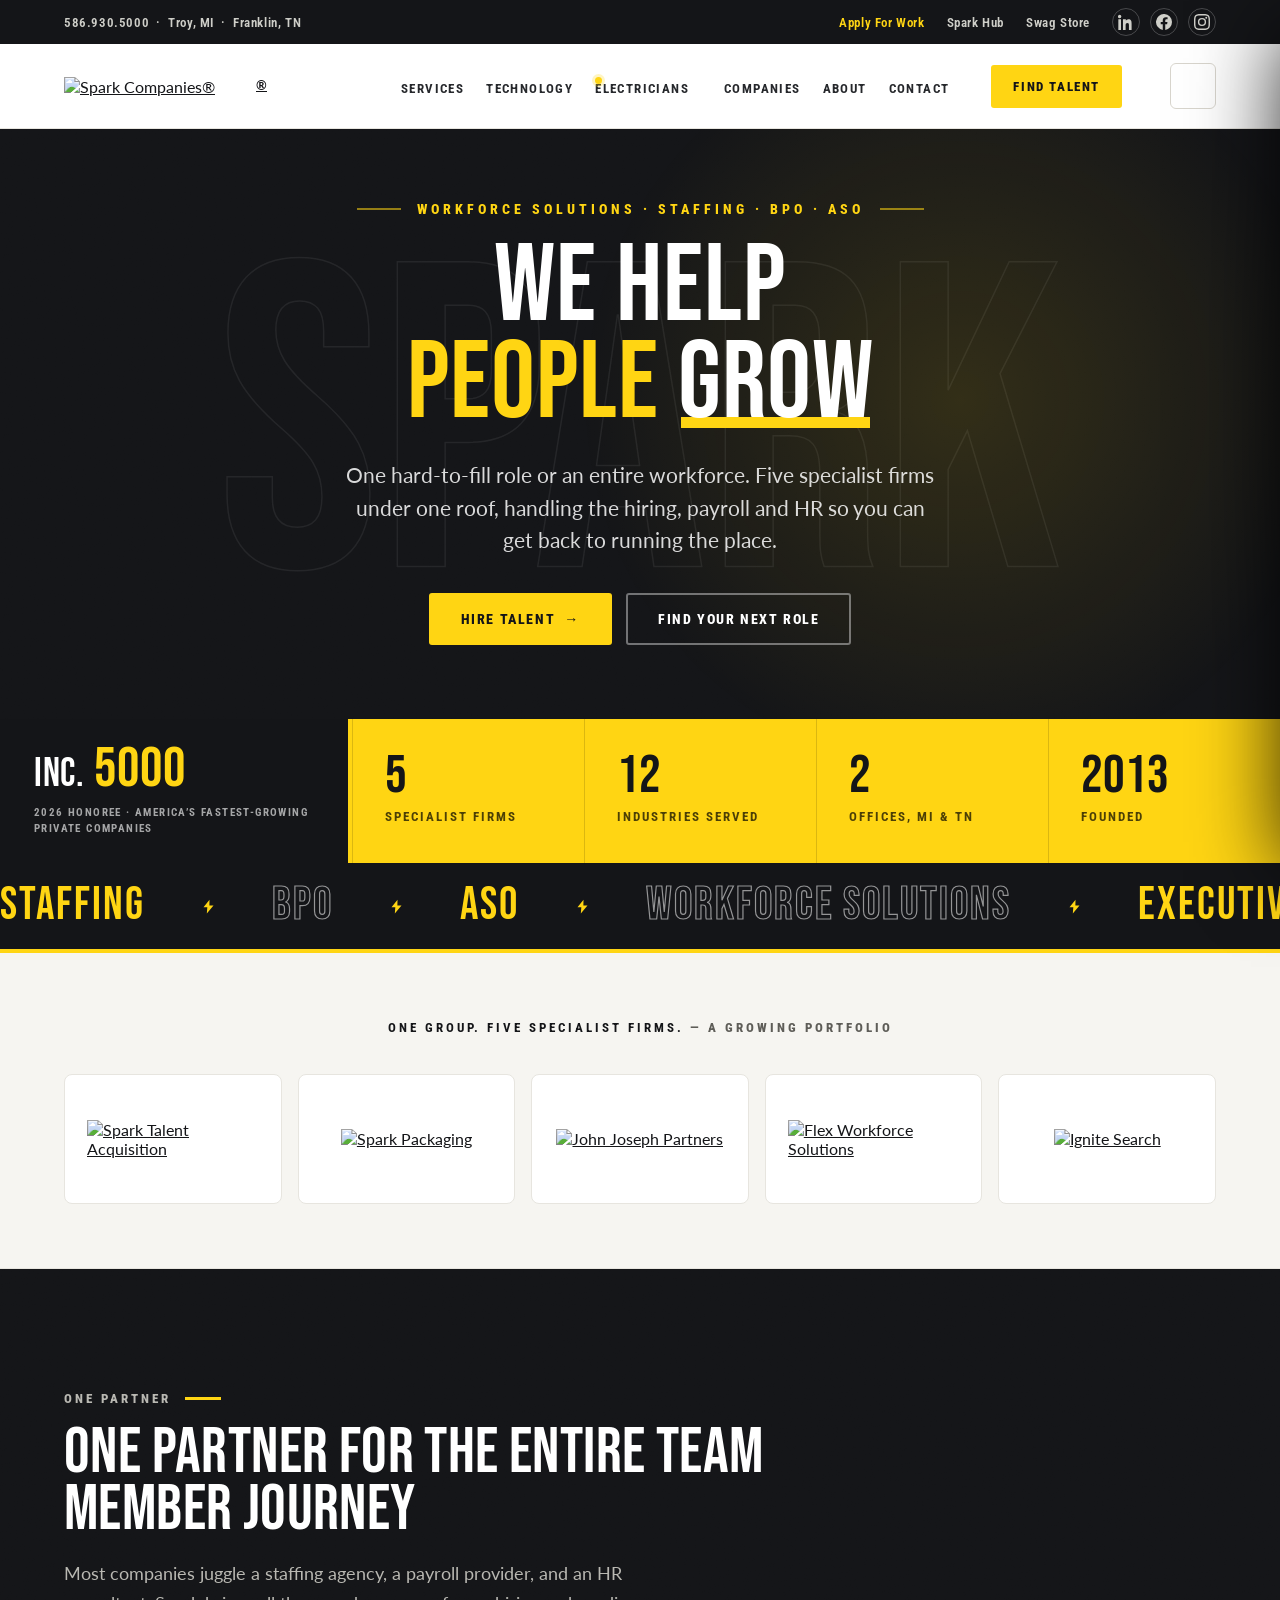
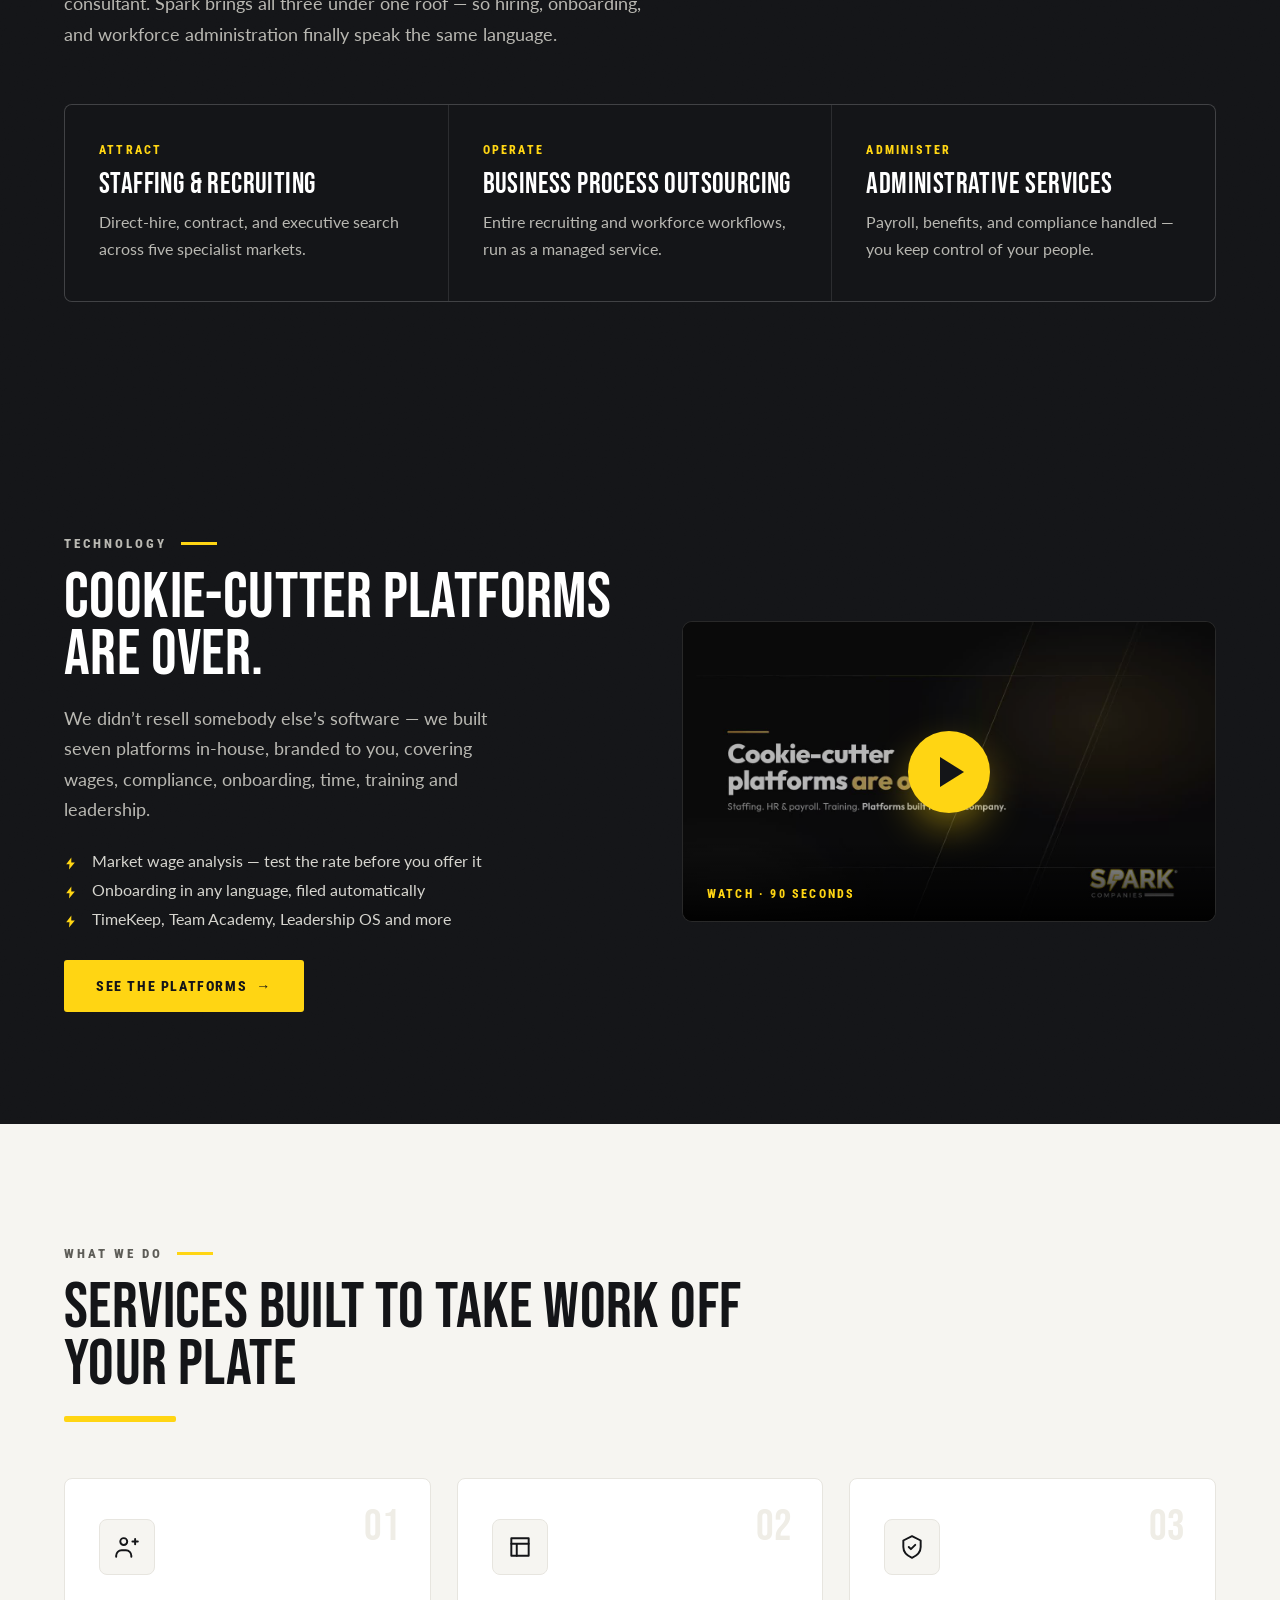
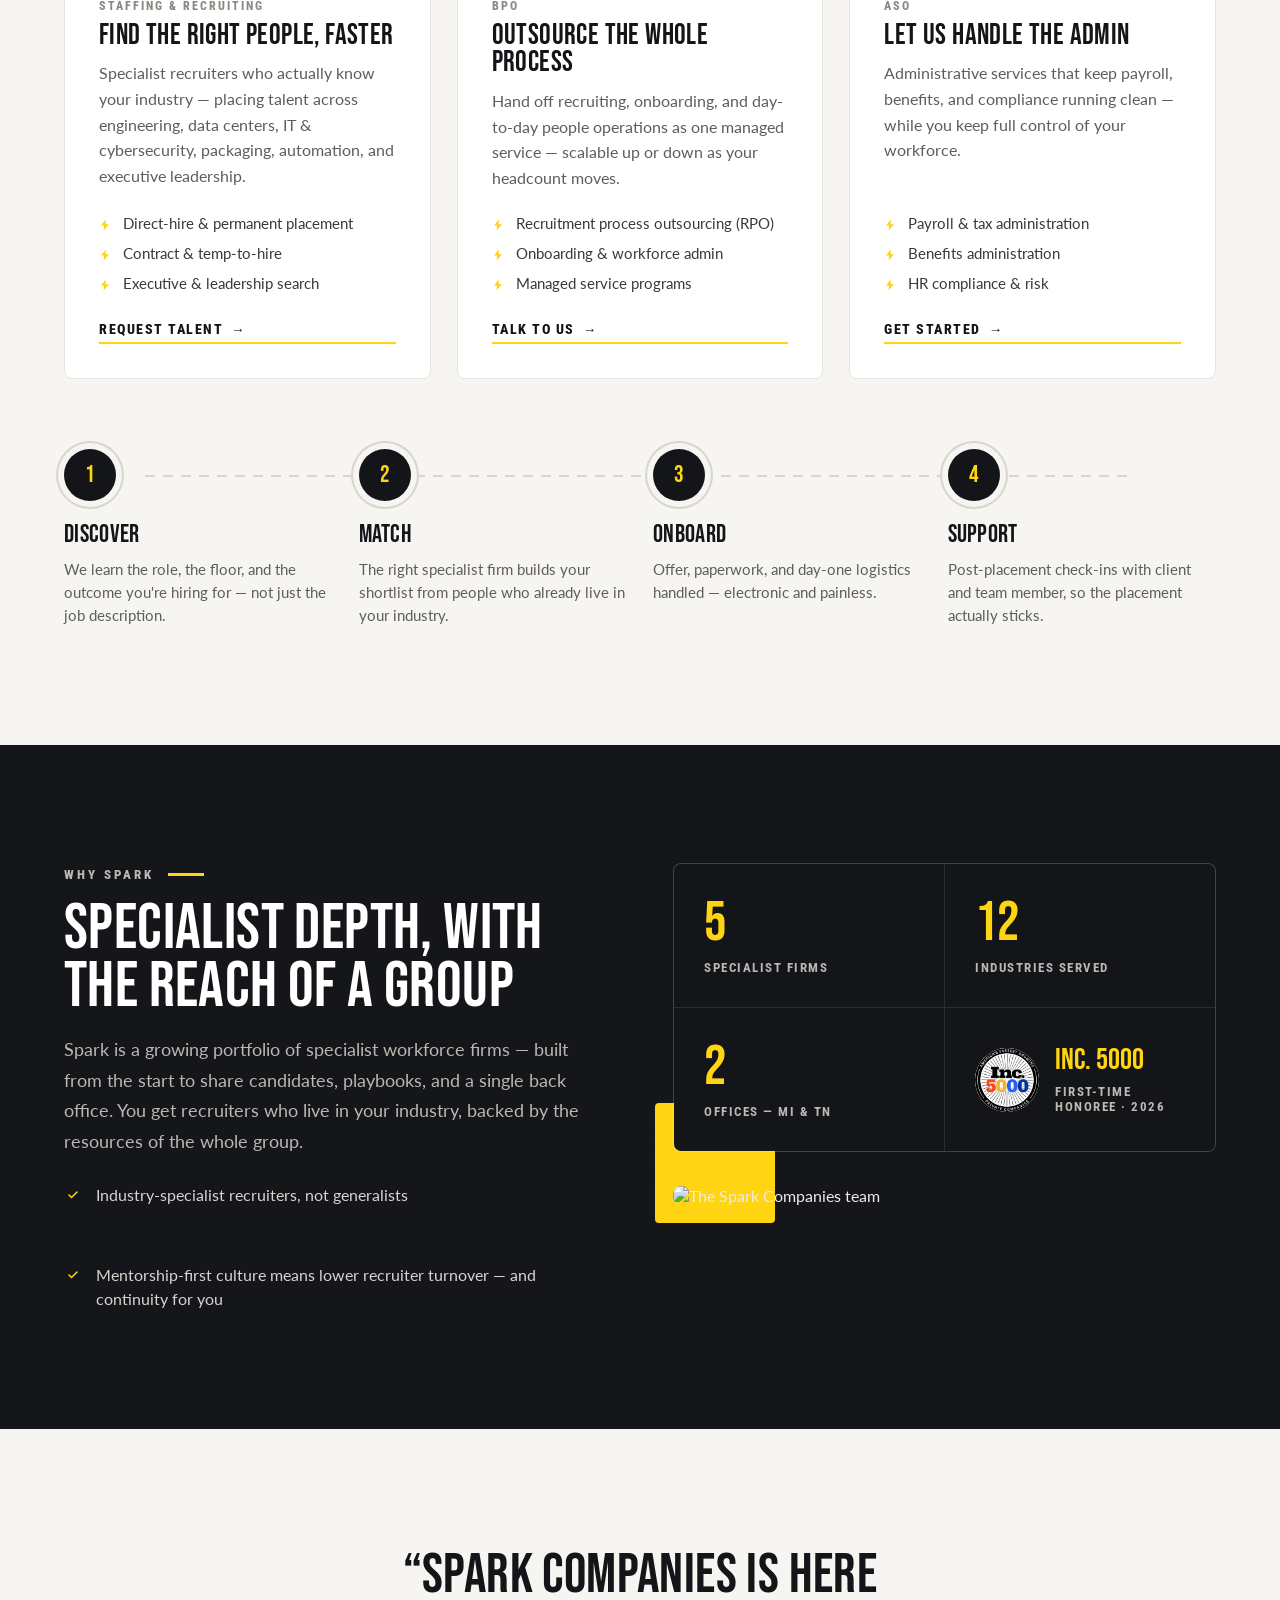
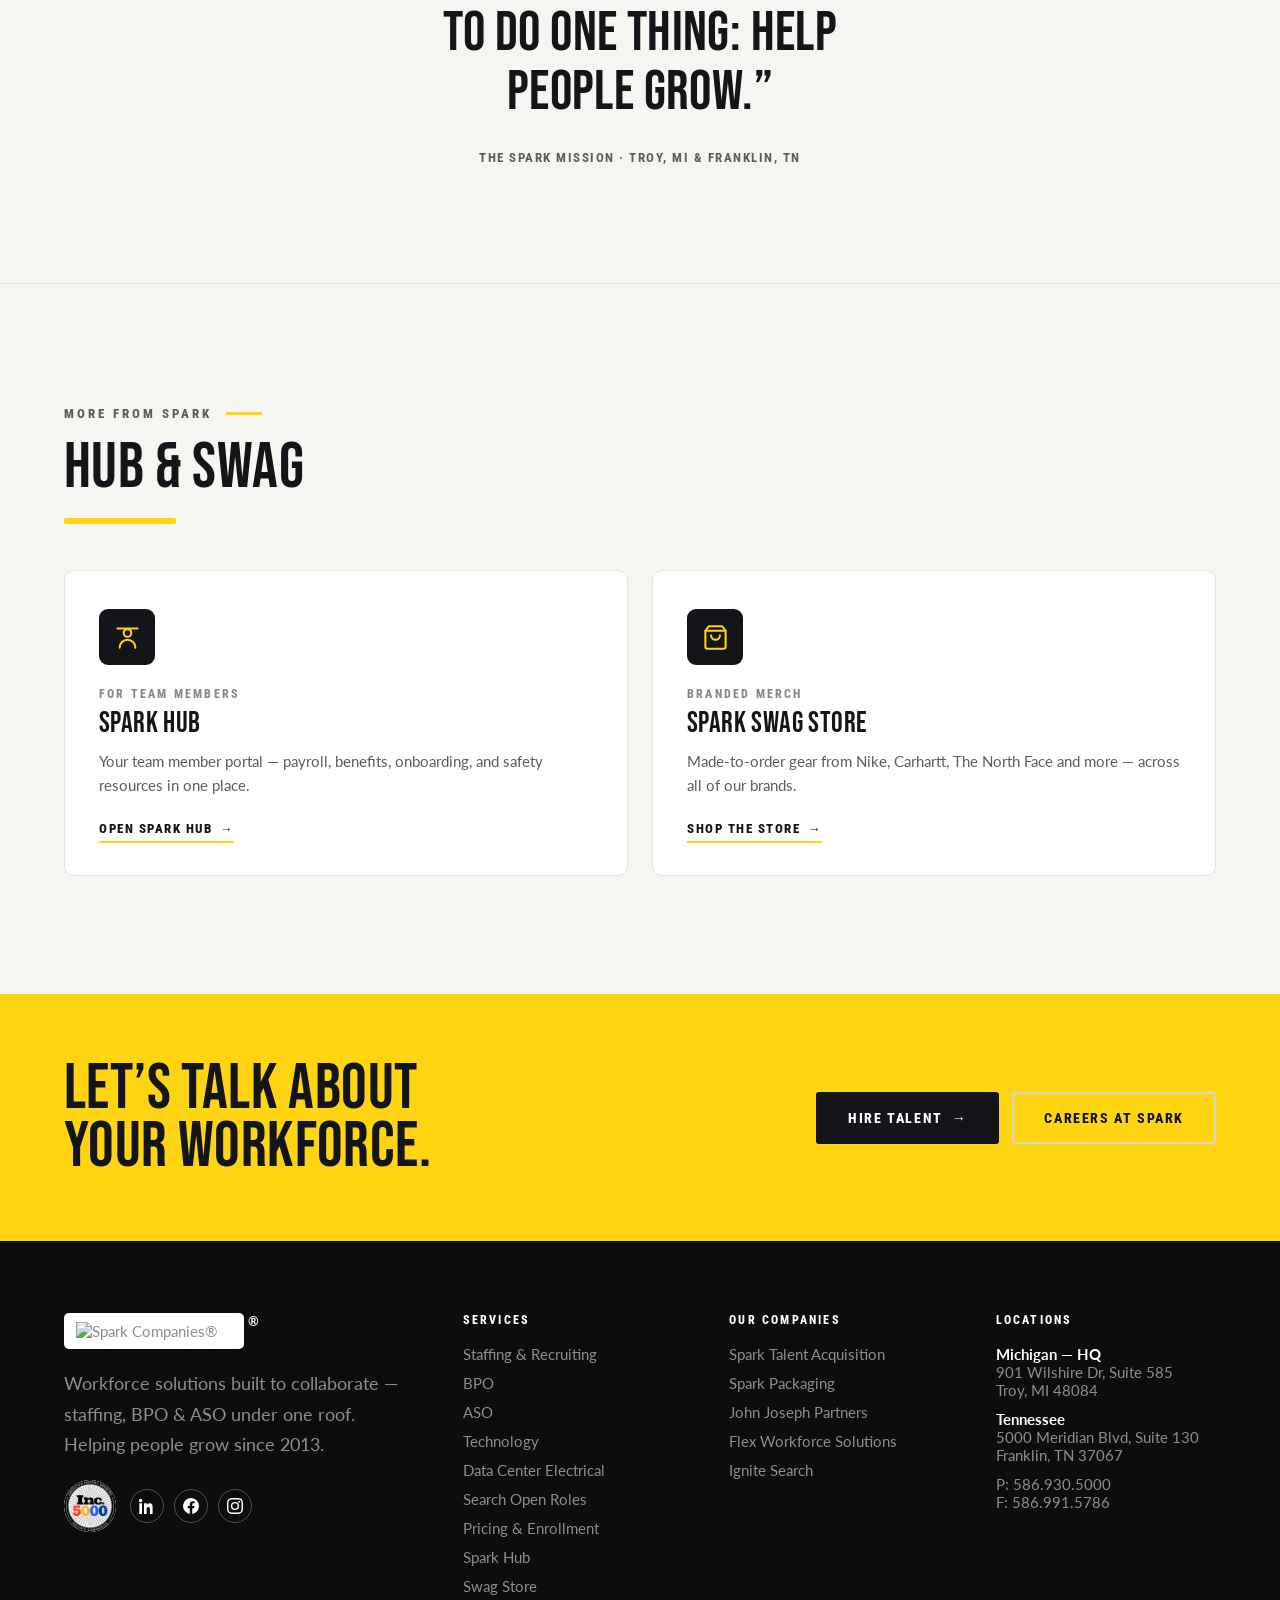
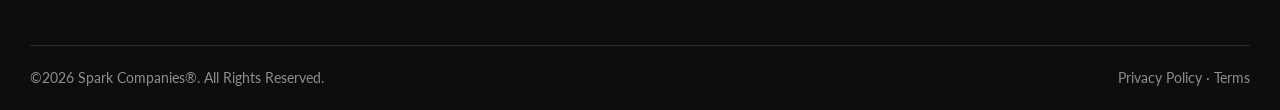
==== index.html @ 5ebb75a0 "Add files via upload" ====
<!DOCTYPE html>
<html lang="en">
<head>
<meta charset="utf-8">
<meta name="viewport" content="width=device-width, initial-scale=1">
<title>Workforce Solutions — Spark Companies</title>
<meta name="description" content="Spark Companies® — staffing, BPO and ASO through a single source. Five expert firms operating as one. Inc. 5000 2026 honoree. Troy, MI and Franklin, TN.">
<link rel="preconnect" href="https://fonts.googleapis.com">
<link rel="preconnect" href="https://fonts.gstatic.com" crossorigin>
<link href="https://fonts.googleapis.com/css2?family=Bebas+Neue&family=Lato:wght@400;700;900&family=Roboto+Condensed:wght@600;700;800&display=swap" rel="stylesheet">
<link rel="stylesheet" href="style.css">
<style>
/* ===== Technology teaser (homepage) ===== */
.techteaser{background:var(--ink);color:#EDECE8;padding:112px 0}
.techteaser > .in{display:grid;grid-template-columns:1.02fr .98fr;gap:62px;align-items:center}
.techteaser h2{color:#fff;margin:0}
.techteaser .eyebrow{color:#B9B8B2}
.techteaser p{color:#B9B8B2;margin:20px 0 0;max-width:46ch}
.techteaser ul{list-style:none;margin:26px 0 32px;padding:0;display:grid;gap:11px}
.techteaser li{font-size:15.5px;color:#D6D5CF;padding-left:28px;position:relative}
.techteaser li::before{content:'';position:absolute;left:0;top:5px;width:13px;height:13px;background:var(--yellow);border-radius:0;transform:none;-webkit-mask:url("data:image/svg+xml,%3Csvg xmlns='http://www.w3.org/2000/svg' viewBox='0 0 24 24'%3E%3Cpath d='M13.6 1 4 13.2h6.1L9.3 23 20 10.3h-6.6z'/%3E%3C/svg%3E") center/contain no-repeat;mask:url("data:image/svg+xml,%3Csvg xmlns='http://www.w3.org/2000/svg' viewBox='0 0 24 24'%3E%3Cpath d='M13.6 1 4 13.2h6.1L9.3 23 20 10.3h-6.6z'/%3E%3C/svg%3E") center/contain no-repeat}
.techteaser .btn{align-self:start}
.tplay{position:relative;display:block;border-radius:10px;overflow:hidden;border:1px solid rgba(255,255,255,.16);
  background:#000;aspect-ratio:16/9;text-decoration:none;transition:transform .24s,border-color .24s,box-shadow .24s}
.tplay:hover{transform:translateY(-4px);border-color:rgba(255,213,19,.6);box-shadow:0 30px 64px -32px rgba(0,0,0,.85)}
.tplay img{display:block;width:100%;height:100%;object-fit:cover;opacity:.72;transition:opacity .25s,transform .5s}
.tplay:hover img{opacity:.92;transform:scale(1.03)}
.tplay .pbtn{position:absolute;left:50%;top:50%;transform:translate(-50%,-50%);width:82px;height:82px;border-radius:50%;
  background:var(--yellow);display:flex;align-items:center;justify-content:center;
  box-shadow:0 16px 44px -8px rgba(255,213,19,.6);transition:transform .22s}
.tplay:hover .pbtn{transform:translate(-50%,-50%) scale(1.09)}
.tplay .pbtn::after{content:'';border-style:solid;border-width:15px 0 15px 24px;border-color:transparent transparent transparent var(--ink);margin-left:6px}
.tplay .lab{position:absolute;left:0;right:0;bottom:0;padding:46px 24px 20px;
  background:linear-gradient(to top,rgba(0,0,0,.92),transparent);
  font-family:var(--label);font-weight:800;font-size:12px;letter-spacing:2.2px;text-transform:uppercase;color:var(--yellow)}
@media (max-width:980px){
  .techteaser{padding:84px 0}
  .techteaser > .in{grid-template-columns:1fr;gap:38px}
  .tplay .pbtn{width:64px;height:64px}
  .tplay .pbtn::after{border-width:12px 0 12px 19px}
}
</style>

</head>
<body>
<a href="#main" class="skip" style="position:absolute;left:-9999px;top:0;background:#FFD513;color:#141518;padding:10px 16px;z-index:200;font-family:'Roboto Condensed',sans-serif;font-weight:800" onfocus="this.style.left='12px'" onblur="this.style.left='-9999px'">Skip to content</a>
<div id="progress"></div>
<svg style="display:none">
<symbol id="in" viewBox="0 0 24 24"><path d="M4.98 3.5A2.5 2.5 0 1 1 0 3.5a2.5 2.5 0 0 1 4.98 0zM.5 8h4V24h-4V8zm7.5 0h3.8v2.2h.05c.53-1 1.83-2.2 3.77-2.2 4.03 0 4.78 2.65 4.78 6.1V24h-4v-6.9c0-1.65-.03-3.77-2.3-3.77-2.3 0-2.65 1.8-2.65 3.65V24h-4V8z"/></symbol>
<symbol id="fb" viewBox="0 0 24 24"><path d="M24 12a12 12 0 1 0-13.87 11.85v-8.38H7.08V12h3.05V9.36c0-3.01 1.79-4.67 4.53-4.67 1.31 0 2.69.23 2.69.23v2.96h-1.52c-1.49 0-1.96.93-1.96 1.88V12h3.33l-.53 3.47h-2.8v8.38A12 12 0 0 0 24 12z"/></symbol>
<symbol id="ig" viewBox="0 0 24 24"><path d="M12 2.16c3.2 0 3.58.01 4.85.07 3.25.15 4.77 1.69 4.92 4.92.06 1.27.07 1.65.07 4.85s-.01 3.58-.07 4.85c-.15 3.23-1.66 4.77-4.92 4.92-1.27.06-1.65.07-4.85.07s-3.58-.01-4.85-.07c-3.26-.15-4.77-1.7-4.92-4.92-.06-1.27-.07-1.65-.07-4.85s.01-3.58.07-4.85c.15-3.23 1.66-4.77 4.92-4.92C8.42 2.17 8.8 2.16 12 2.16zM12 0C8.74 0 8.33.01 7.05.07c-4.35.2-6.78 2.62-6.98 6.98C0 8.33 0 8.74 0 12s.01 3.67.07 4.95c.2 4.36 2.62 6.78 6.98 6.98C8.33 24 8.74 24 12 24s3.67-.01 4.95-.07c4.35-.2 6.78-2.62 6.98-6.98.06-1.28.07-1.69.07-4.95s-.01-3.67-.07-4.95c-.2-4.35-2.62-6.78-6.98-6.98C15.67.01 15.26 0 12 0zm0 5.84a6.16 6.16 0 1 0 0 12.32 6.16 6.16 0 0 0 0-12.32zM12 16a4 4 0 1 1 0-8 4 4 0 0 1 0 8zm6.4-11.85a1.44 1.44 0 1 0 0 2.88 1.44 1.44 0 0 0 0-2.88z"/></symbol>
</svg>
<div class="util"><div class="wrap in">
  <div class="l"><a href="tel:5869305000">586.930.5000</a> &nbsp;·&nbsp; Troy, MI &nbsp;·&nbsp; Franklin, TN</div>
  <div class="r">
    <a class="apply" href="https://spark-companies.my.site.com/jobs/s/" target="_blank" rel="noopener">Apply For Work</a>
    <a href="https://sparkcompanies.github.io/External-TeamMemberSite/" target="_blank" rel="noopener">Spark Hub</a>
    <a href="https://shopsparkcompanies.com/" target="_blank" rel="noopener">Swag Store</a>
    <span class="soc"><a href="https://www.linkedin.com/company/sparkcompanies/" target="_blank" rel="noopener" aria-label="LinkedIn"><svg><use href="#in"/></svg></a>
      <a href="https://www.facebook.com/SparkTalentAcquisition/" target="_blank" rel="noopener" aria-label="Facebook"><svg><use href="#fb"/></svg></a>
      <a href="https://www.instagram.com/sparkcompanies/" target="_blank" rel="noopener" aria-label="Instagram"><svg><use href="#ig"/></svg></a></span>
  </div>
</div></div>

<header><nav class="wrap nav">
  <a href="index.html" class="brand"><img src="https://www.sparkcompanies.com/wp-content/uploads/2023/09/spark_companies.webp" alt="Spark Companies®"><span class="reg">®</span></a>
  <ul><li><a class="lnk" href="services.html">Services</a></li><li><a class="lnk" href="technology.html">Technology</a></li><li><a class="lnk hot" href="datacenter.html">Electricians</a></li><li><a class="lnk" href="companies.html">Companies</a></li><li><a class="lnk" href="about.html">About</a></li><li><a class="lnk" href="contact.html">Contact</a></li></ul>
  <div class="hcta">
    <a class="btn btn-y btn-sm" href="contact.html">Find Talent</a>
  </div>
  <button class="burger" aria-label="Open menu" aria-expanded="false" aria-controls="drawer"><span></span><span></span><span></span></button>
</nav></header>

<div class="scrim" id="scrim"></div>
<aside class="drawer" id="drawer" aria-label="Site menu">
  <div class="dhead"><img src="https://www.sparkcompanies.com/wp-content/uploads/2023/09/spark_companies.webp" alt="Spark Companies"><button class="dclose" aria-label="Close menu">&times;</button></div>
  <nav class="dnav"><a href="index.html" aria-current="page">Home</a><a href="services.html">Services &amp; Pricing</a><a href="technology.html">Technology</a><a href="companies.html">Our Companies</a><a href="about.html">About</a><a href="careers.html">Careers</a><a href="contact.html">Contact</a></nav>
  <div class="dsub">
    <div class="lbl">Quick Links</div>
    <a href="https://spark-companies.my.site.com/jobs/s/" target="_blank" rel="noopener">Search Open Roles</a>
    <a href="datacenter.html">Data Center Electrical &mdash; Hiring</a>
    <a href="technology.html">Our Technology</a>
    <a href="services.html#enroll">Pricing &amp; Enrollment</a>
    <a href="https://sparkcompanies.github.io/External-TeamMemberSite/" target="_blank" rel="noopener">Spark Hub — Team Portal</a>
    <a href="https://shopsparkcompanies.com/" target="_blank" rel="noopener">Spark Swag Store</a>
  </div>
  <div class="dfoot">
    <div class="ln"><b>Michigan — HQ</b>901 Wilshire Dr, Suite 585<br>Troy, MI 48084</div>
    <div class="ln"><b>Tennessee</b>5000 Meridian Blvd, Suite 130<br>Franklin, TN 37067</div>
    <div class="ln"><b>Contact</b><a href="tel:5869305000" style="color:#fff;text-decoration:none">586.930.5000</a></div>
    <div class="soc on-dark"><a href="https://www.linkedin.com/company/sparkcompanies/" target="_blank" rel="noopener" aria-label="LinkedIn"><svg><use href="#in"/></svg></a>
      <a href="https://www.facebook.com/SparkTalentAcquisition/" target="_blank" rel="noopener" aria-label="Facebook"><svg><use href="#fb"/></svg></a>
      <a href="https://www.instagram.com/sparkcompanies/" target="_blank" rel="noopener" aria-label="Instagram"><svg><use href="#ig"/></svg></a></div>
  </div>
</aside>

<main id="main">
<div class="hero grain" id="top">
  <div class="wm" id="wm">SPARK</div>
  <div class="glow"></div>
  <div class="wrap in">
    <div class="kick reveal">Workforce Solutions · Staffing · BPO · ASO</div>
    <h1>
      <span class="row reveal">We Help</span>
      <span class="row reveal d1"><span class="yellow">People</span> <span class="sweep">Grow</span></span>
    </h1>
    <p class="lede reveal d3">One hard-to-fill role or an entire workforce. Five specialist firms under one roof, handling the hiring, payroll and HR so you can get back to running the place.</p>
    <div class="cta reveal d4">
      <a class="btn btn-y" href="contact.html">Hire Talent <span class="ar">&rarr;</span></a>
      <a class="btn btn-w" href="careers.html">Find Your Next Role</a>
    </div>
    </div>
</div><div class="statstrip">
  <div class="wrap" style="padding:0">
    <div class="grid inc">
      <div class="cell incCell">
        <div class="inclock reveal">
          <span class="il-k">Inc.</span><span class="il-n">5000</span>
          <span class="il-s">2026 Honoree &middot; America&rsquo;s Fastest-Growing Private Companies</span>
        </div>
      </div>
      <div class="cell"><div class="n" data-count="5">5</div><div class="l">Specialist Firms</div></div>
      <div class="cell"><div class="n" data-count="12">12</div><div class="l">Industries Served</div></div>
      <div class="cell"><div class="n">2</div><div class="l">Offices, MI &amp; TN</div></div>
      <div class="cell"><div class="n">2013</div><div class="l">Founded</div></div>
    </div>
  </div>
</div><div class="mq" aria-hidden="true"><div class="track">
  <span class="sd">Staffing</span><span>BPO</span><span class="sd">ASO</span><span>Workforce Solutions</span><span class="sd">Executive Search</span>
  <span>Staffing</span><span class="sd">BPO</span><span>ASO</span><span class="sd">Workforce Solutions</span><span>Executive Search</span>
</div></div><div class="trust">
  <div class="wrap">
    <p class="lbl reveal"><b>One group. Five specialist firms.</b> — a growing portfolio</p>
    <div class="cells">
      <a class="cell reveal"    href="https://www.sparktalentinc.com/" target="_blank" rel="noopener"><img src="https://www.sparkcompanies.com/wp-content/uploads/2023/09/crop_sparktalent.webp" alt="Spark Talent Acquisition"></a>
      <a class="cell reveal d1" href="https://sparkpackaginginc.com/" target="_blank" rel="noopener"><img src="https://www.sparkcompanies.com/wp-content/uploads/2023/09/crop_sparkpackaging.webp" alt="Spark Packaging"></a>
      <a class="cell reveal d2" href="https://johnjosephpartners.com/" target="_blank" rel="noopener"><img src="https://www.sparkcompanies.com/wp-content/uploads/2023/09/crop_jjp.webp" alt="John Joseph Partners"></a>
      <a class="cell reveal d3" href="https://www.flexworkforceco.com/" target="_blank" rel="noopener"><img src="https://www.sparkcompanies.com/wp-content/uploads/2023/12/flexworkforceco-2.webp" alt="Flex Workforce Solutions"></a>
      <a class="cell reveal d4" href="https://www.ignitesearch.com/" target="_blank" rel="noopener"><img src="https://www.sparkcompanies.com/wp-content/uploads/2023/09/crop_ignitesearch.webp" alt="Ignite Search"></a>
    </div>
  </div>
</div><section class="posband grain" id="who">
  <div class="wrap">
    <div class="sec-head">
      <div class="eyebrow reveal">One partner</div>
      <h2 class="reveal d1">One Partner For The Entire Team Member Journey</h2>
      <p class="reveal d2" style="margin-top:20px;max-width:60ch">Most companies juggle a staffing agency, a
        payroll provider, and an HR consultant. Spark brings all three under one roof — so hiring,
        onboarding, and workforce administration finally speak the same language.</p>
    </div>
    <div class="grid">
      <div class="cell reveal"><div class="k">Attract</div><h3>Staffing &amp; Recruiting</h3><p>Direct-hire, contract, and executive search across five specialist markets.</p></div>
      <div class="cell reveal d1"><div class="k">Operate</div><h3>Business Process Outsourcing</h3><p>Entire recruiting and workforce workflows, run as a managed service.</p></div>
      <div class="cell reveal d2"><div class="k">Administer</div><h3>Administrative Services</h3><p>Payroll, benefits, and compliance handled — you keep control of your people.</p></div>
    </div>
  </div>
</section><section class="techteaser grain" id="tech">
  <div class="wrap in">
    <div>
      <div class="eyebrow reveal">Technology</div>
      <h2 class="reveal d1">Cookie-Cutter Platforms Are Over.</h2>
      <p class="reveal d2">We didn&rsquo;t resell somebody else&rsquo;s software — we built seven platforms in-house,
        branded to you, covering wages, compliance, onboarding, time, training and leadership.</p>
      <ul>
        <li class="reveal d2">Market wage analysis — test the rate before you offer it</li>
        <li class="reveal d3">Onboarding in any language, filed automatically</li>
        <li class="reveal d3">TimeKeep, Team Academy, Leadership OS and more</li>
      </ul>
      <a class="btn btn-y reveal d4" href="technology.html">See The Platforms <span class="ar">&rarr;</span></a>
    </div>
    <a class="tplay reveal d2" href="technology.html" aria-label="Watch the Spark platforms video">
      <img src="video-poster.jpg" alt="">
      <span class="pbtn" aria-hidden="true"></span>
      <span class="lab">Watch &middot; 90 seconds</span>
    </a>
  </div>
</section><section class="services" id="services">
  <div class="wrap">
    <div class="sec-head">
      <div class="eyebrow reveal">What we do</div>
      <h2 class="reveal d1">Services Built To Take Work Off Your Plate</h2>
      <div class="rule reveal d1"></div>
    </div>
    <div class="svgrid">
      <div class="svc reveal">
        <div class="idx">01</div>
        <div class="ic"><svg viewBox="0 0 24 24"><circle cx="9" cy="7" r="3.2"/><path d="M2 21v-1a5 5 0 0 1 5-5h4a5 5 0 0 1 5 5v1"/><path d="M17 7h5M19.5 4.5v5"/></svg></div>
        <div class="kick">Staffing &amp; Recruiting</div>
        <h3>Find The Right People, Faster</h3>
        <p>Specialist recruiters who actually know your industry — placing talent across engineering,
          data centers, IT &amp; cybersecurity, packaging, automation, and executive leadership.</p>
        <ul><li>Direct-hire &amp; permanent placement</li><li>Contract &amp; temp-to-hire</li><li>Executive &amp; leadership search</li></ul>
        <a class="txtlink" href="contact.html">Request Talent <span>&rarr;</span></a>
      </div>
      <div class="svc reveal d1">
        <div class="idx">02</div>
        <div class="ic"><svg viewBox="0 0 24 24"><path d="M4 4h16v16H4z"/><path d="M4 9h16M9 9v11"/></svg></div>
        <div class="kick">BPO</div>
        <h3>Outsource The Whole Process</h3>
        <p>Hand off recruiting, onboarding, and day-to-day people operations as one managed service —
          scalable up or down as your headcount moves.</p>
        <ul><li>Recruitment process outsourcing (RPO)</li><li>Onboarding &amp; workforce admin</li><li>Managed service programs</li></ul>
        <a class="txtlink" href="contact.html">Talk To Us <span>&rarr;</span></a>
      </div>
      <div class="svc reveal d2">
        <div class="idx">03</div>
        <div class="ic"><svg viewBox="0 0 24 24"><path d="M12 2l8 4v6c0 5-3.5 8-8 10-4.5-2-8-5-8-10V6z"/><path d="M9 12l2 2 4-4"/></svg></div>
        <div class="kick">ASO</div>
        <h3>Let Us Handle The Admin</h3>
        <p>Administrative services that keep payroll, benefits, and compliance running clean — while you
          keep full control of your workforce.</p>
        <ul><li>Payroll &amp; tax administration</li><li>Benefits administration</li><li>HR compliance &amp; risk</li></ul>
        <a class="txtlink" href="contact.html">Get Started <span>&rarr;</span></a>
      </div>
    </div>
    <div class="proc">
      <div class="pstep reveal"><div class="pn">1</div><h4>Discover</h4><p>We learn the role, the floor, and the outcome you're hiring for — not just the job description.</p></div>
      <div class="pstep reveal d1"><div class="pn">2</div><h4>Match</h4><p>The right specialist firm builds your shortlist from people who already live in your industry.</p></div>
      <div class="pstep reveal d2"><div class="pn">3</div><h4>Onboard</h4><p>Offer, paperwork, and day-one logistics handled — electronic and painless.</p></div>
      <div class="pstep reveal d3"><div class="pn">4</div><h4>Support</h4><p>Post-placement check-ins with client and team member, so the placement actually sticks.</p></div>
    </div>
  </div>
</section><section class="why grain" id="why">
  <div class="wrap grid">
    <div>
      <div class="eyebrow reveal">Why Spark</div>
      <h2 class="reveal d1">Specialist Depth, With The Reach Of A Group</h2>
      <p class="reveal d2" style="margin-top:20px">Spark is a growing portfolio of specialist workforce firms —
        built from the start to share candidates, playbooks, and a single back office. You get recruiters
        who live in your industry, backed by the resources of the whole group.</p>
      <ul>
        <li class="reveal d2">Industry-specialist recruiters, not generalists</li>
        <li class="reveal d3">One point of contact across staffing, BPO &amp; ASO</li>
        <li class="reveal d3">Mentorship-first culture means lower recruiter turnover — and continuity for you</li>
      </ul>
    </div>
    <div>
      <div class="stats reveal d1">
        <div class="stat"><div class="n" data-count="5">5</div><div class="l">Specialist Firms</div></div>
        <div class="stat"><div class="n" data-count="12">12</div><div class="l">Industries Served</div></div>
        <div class="stat"><div class="n">2</div><div class="l">Offices — MI &amp; TN</div></div>
        <div class="stat incstat"><img src="inc5000.png" alt="Inc. 5000"><div><div class="n" style="font-size:30px;line-height:1.05">Inc. 5000</div><div class="l">First-Time Honoree · 2026</div></div></div>
      </div>
      <div class="figure reveal d2">
        <img src="https://www.sparkcompanies.com/wp-content/uploads/2023/12/sparkcompaniesfamilyaffair-edited.webp" alt="The Spark Companies team">
      </div>
    </div>
  </div>
</section><section class="quote">
  <div class="wrap">
    <p class="q reveal">“Spark Companies is here to do one thing: help people grow.”</p>
    <div class="by reveal d1">The Spark Mission · Troy, MI &amp; Franklin, TN</div>
  </div>
</section><section class="res" id="resources">
  <div class="wrap">
    <div class="sec-head">
      <div class="eyebrow reveal">More from Spark</div>
      <h2 class="reveal d1">Hub &amp; Swag</h2>
      <div class="rule reveal d1"></div>
    </div>
    <div class="rgrid">
      <a class="rcard reveal" href="https://sparkcompanies.github.io/External-TeamMemberSite/" target="_blank" rel="noopener">
        <div class="ic"><svg viewBox="0 0 24 24"><circle cx="12" cy="8" r="3.4"/><path d="M5 21a7 7 0 0 1 14 0"/><path d="M3 4h18"/></svg></div>
        <div class="k">For Team Members</div>
        <h3>Spark Hub</h3>
        <p>Your team member portal — payroll, benefits, onboarding, and safety resources in one place.</p>
        <span class="go">Open Spark Hub <span>&rarr;</span></span>
      </a>
      <a class="rcard reveal d1" href="https://shopsparkcompanies.com/" target="_blank" rel="noopener">
        <div class="ic"><svg viewBox="0 0 24 24"><path d="M6 2 3 6v14a2 2 0 0 0 2 2h14a2 2 0 0 0 2-2V6l-3-4z"/><path d="M3 6h18M16 10a4 4 0 0 1-8 0"/></svg></div>
        <div class="k">Branded Merch</div>
        <h3>Spark Swag Store</h3>
        <p>Made-to-order gear from Nike, Carhartt, The North Face and more — across all of our brands.</p>
        <span class="go">Shop The Store <span>&rarr;</span></span>
      </a>
    </div>
  </div>
</section><div class="ctastrip"><div class="wrap in">
  <h2>Let&rsquo;s Talk About<br>Your Workforce.</h2>
  <div class="rt">
    <a class="btn btn-p" href="contact.html">Hire Talent <span class="ar">&rarr;</span></a>
    <a class="btn btn-o" href="careers.html">Careers At Spark</a>
  </div>
</div></div>

</main>
<footer class="grain">
  <div class="wrap fgrid">
    <div>
      <span class="brand"><img src="https://www.sparkcompanies.com/wp-content/uploads/2023/09/spark_companies.webp" alt="Spark Companies®"><span class="reg">®</span></span>
      <p style="max-width:34ch;color:#8F8E88;margin-top:20px">Workforce solutions built to collaborate — staffing, BPO &amp; ASO under one roof. Helping people grow since 2013.</p>
      <div style="display:flex;align-items:center;gap:14px;margin-top:20px">
        <img src="inc5000.png" alt="Inc. 5000" style="width:52px;height:52px;background:#fff;border-radius:50%">
        <div class="soc on-dark">
          <a href="https://www.linkedin.com/company/sparkcompanies/" target="_blank" rel="noopener" aria-label="LinkedIn"><svg><use href="#in"/></svg></a>
          <a href="https://www.facebook.com/SparkTalentAcquisition/" target="_blank" rel="noopener" aria-label="Facebook"><svg><use href="#fb"/></svg></a>
          <a href="https://www.instagram.com/sparkcompanies/" target="_blank" rel="noopener" aria-label="Instagram"><svg><use href="#ig"/></svg></a>
        </div>
      </div>
    </div>
    <div><h4>Services</h4><ul><li><a href="services.html">Staffing &amp; Recruiting</a></li><li><a href="services.html">BPO</a></li><li><a href="services.html">ASO</a></li><li><a href="technology.html">Technology</a></li><li><a href="datacenter.html">Data Center Electrical</a></li><li><a href="https://spark-companies.my.site.com/jobs/s/" target="_blank" rel="noopener">Search Open Roles</a></li><li><a href="services.html#enroll">Pricing &amp; Enrollment</a></li><li><a href="https://sparkcompanies.github.io/External-TeamMemberSite/" target="_blank" rel="noopener">Spark Hub</a></li><li><a href="https://shopsparkcompanies.com/" target="_blank" rel="noopener">Swag Store</a></li></ul></div>
    <div><h4>Our Companies</h4><ul>
      <li><a href="https://www.sparktalentinc.com/" target="_blank" rel="noopener">Spark Talent Acquisition</a></li>
      <li><a href="https://sparkpackaginginc.com/" target="_blank" rel="noopener">Spark Packaging</a></li>
      <li><a href="https://johnjosephpartners.com/" target="_blank" rel="noopener">John Joseph Partners</a></li>
      <li><a href="https://www.flexworkforceco.com/" target="_blank" rel="noopener">Flex Workforce Solutions</a></li>
      <li><a href="https://www.ignitesearch.com/" target="_blank" rel="noopener">Ignite Search</a></li>
    </ul></div>
    <div><h4>Locations</h4><ul>
      <li><b style="color:#fff">Michigan — HQ</b><br><a href="https://www.google.com/maps/search/?api=1&query=Spark+Companies+901+Wilshire+Dr+Suite+585+Troy+MI+48084" target="_blank" rel="noopener" title="Open in Google Maps">901 Wilshire Dr, Suite 585<br>Troy, MI 48084</a></li>
      <li><b style="color:#fff">Tennessee</b><br><a href="https://www.google.com/maps/search/?api=1&query=Spark+Companies+5000+Meridian+Blvd+Suite+130+Franklin+TN+37067" target="_blank" rel="noopener" title="Open in Google Maps">5000 Meridian Blvd, Suite 130<br>Franklin, TN 37067</a></li>
      <li><a href="tel:5869305000">P: 586.930.5000</a><br><a href="fax:+15869915786">F: 586.991.5786</a></li>
    </ul></div>
  </div>
  <div class="wrap fbot"><div>&copy;<span id="yr">2026</span> Spark Companies&reg;. All Rights Reserved.</div><div>Privacy Policy · Terms</div></div>
</footer>
<button id="totop" aria-label="Back to top" onclick="window.scrollTo({top:0,behavior:'smooth'})">&uarr;</button>
<script src="app.js"></script>
</body>
</html>
---- style.css ----
:root{
  --ink:#141518; --ink2:#26282C; --paper:#FFFFFF; --paper2:#F6F5F1; --card:#fff;
  --line:#E7E5DF; --line2:#D8D5CD; --muted:#5E5D58; --muted2:#8B8A82;
  --yellow:#FFD513; --yellow-dk:#E7BE00;
  --display:'Bebas Neue',Impact,sans-serif;
  --label:'Roboto Condensed',Arial Narrow,sans-serif;
  --body:'Lato',-apple-system,Segoe UI,sans-serif;
  --max:1220px;
}
*{box-sizing:border-box}
html{scroll-behavior:smooth}
body{margin:0;font-family:var(--body);color:var(--ink);background:var(--paper);-webkit-font-smoothing:antialiased;overflow-x:hidden}
::selection{background:var(--yellow);color:var(--ink)}
img{max-width:100%;display:block}
a{color:inherit}
:focus-visible{outline:3px solid var(--yellow);outline-offset:2px}
.wrap{max-width:var(--max);margin:0 auto;padding:0 34px}

.grain{position:relative}
.grain::before{content:'';position:absolute;inset:0;pointer-events:none;z-index:0;background-image:url("data:image/svg+xml,%3Csvg xmlns='http://www.w3.org/2000/svg' width='180' height='180'%3E%3Cfilter id='n'%3E%3CfeTurbulence type='fractalNoise' baseFrequency='0.85' numOctaves='2' stitchTiles='stitch'/%3E%3CfeColorMatrix values='0.33 0.33 0.33 0 0 0.33 0.33 0.33 0 0 0.33 0.33 0.33 0 0 0 0 0 1 0'/%3E%3C/filter%3E%3Crect width='100%25' height='100%25' filter='url(%23n)'/%3E%3C/svg%3E");background-size:180px;opacity:.05;mix-blend-mode:overlay}
.grain>*{position:relative;z-index:1}
#progress{position:fixed;top:0;left:0;height:3px;width:0;background:var(--yellow);z-index:100}

.reveal{opacity:0;transform:translateY(22px);transition:opacity .75s cubic-bezier(.22,.61,.36,1),transform .75s cubic-bezier(.22,.61,.36,1)}
.reveal.in{opacity:1;transform:none}
.reveal.d1{transition-delay:.08s}.reveal.d2{transition-delay:.16s}.reveal.d3{transition-delay:.24s}.reveal.d4{transition-delay:.32s}
@media (prefers-reduced-motion:reduce){
  .reveal{opacity:1!important;transform:none!important;transition:none!important}
  .mq .track{animation:none!important}
  .sweep::after{animation:none!important;transform:none!important}
  .award::after{animation:none!important}
  *{scroll-behavior:auto!important}
}

.mockbar{background:#0E0F11;color:#B7B7B7;font-family:var(--label);font-size:12px;letter-spacing:.5px;padding:8px 34px;display:flex;gap:14px;align-items:center;justify-content:center;flex-wrap:wrap;text-transform:uppercase}
.mockbar b{color:var(--yellow)}
.mockbar span{opacity:.72;text-transform:none;letter-spacing:.2px;font-family:var(--body);font-size:11.5px}
.ph{border-bottom:1.5px dotted rgba(180,150,0,.9);cursor:help}

.eyebrow{font-family:var(--label);font-weight:800;font-size:13px;letter-spacing:3px;text-transform:uppercase;color:var(--muted);display:inline-flex;align-items:center;gap:14px;margin:0 0 18px}
.eyebrow .num{color:var(--yellow-dk);font-size:14px}
.eyebrow::after{content:'';width:36px;height:3px;background:var(--yellow)}
h1,h2,h3{font-family:var(--display);font-weight:400;letter-spacing:.4px;margin:0;line-height:.9}
h2{font-size:clamp(42px,5vw,74px)}
h3{font-size:29px;line-height:.95}
p{font-size:17.5px;line-height:1.74;color:var(--muted);margin:0 0 18px}
.lead{font-size:20px;color:#3A3935}
.rule{width:112px;height:6px;background:var(--yellow);border-radius:2px;margin:22px 0 0}

.btn{display:inline-flex;align-items:center;gap:9px;font-family:var(--label);font-weight:800;font-size:14px;letter-spacing:1.6px;text-transform:uppercase;text-decoration:none;padding:16px 30px;border-radius:3px;border:2px solid transparent;cursor:pointer;transition:transform .16s,background .2s,color .2s,border-color .2s,box-shadow .2s}
.btn .ar{transition:transform .2s}.btn:hover .ar{transform:translateX(4px)}
.btn-p{background:var(--ink);color:#fff}
.btn-p:hover{background:#000;transform:translateY(-2px);box-shadow:0 14px 34px -14px rgba(0,0,0,.5)}
.btn-y{background:var(--yellow);color:var(--ink)}
.btn-y:hover{background:var(--yellow-dk);transform:translateY(-2px);box-shadow:0 14px 34px -12px rgba(231,190,0,.55)}
.btn-o{background:transparent;color:var(--ink);border-color:var(--line2)}
.btn-o:hover{border-color:var(--ink);transform:translateY(-2px)}
.btn-w{background:transparent;color:#fff;border-color:rgba(255,255,255,.4)}
.btn-w:hover{background:#fff;color:var(--ink);border-color:#fff;transform:translateY(-2px)}
.btn-sm{padding:12px 20px;font-size:13px;white-space:nowrap}
.txtlink{font-family:var(--label);font-weight:800;font-size:13.5px;letter-spacing:1.5px;text-transform:uppercase;text-decoration:none;color:var(--ink);display:inline-flex;align-items:center;gap:8px;border-bottom:2px solid var(--yellow);padding-bottom:5px}
.txtlink span{transition:transform .2s}.txtlink:hover span{transform:translateX(5px)}

.soc{display:inline-flex;gap:10px}
.soc a{width:34px;height:34px;border-radius:50%;display:inline-flex;align-items:center;justify-content:center;border:1px solid var(--line2);transition:background .2s,border-color .2s,transform .2s}
.soc a:hover{background:var(--yellow);border-color:var(--yellow);transform:translateY(-2px)}
.soc svg{width:16px;height:16px;fill:currentColor}
.soc.on-dark a{border-color:rgba(255,255,255,.28);color:#fff}
.soc.on-dark a:hover{background:var(--yellow);border-color:var(--yellow);color:var(--ink)}

.util{background:var(--ink);color:#CFCFC9}
.util > .in{display:flex;align-items:center;justify-content:space-between;gap:18px;height:44px;font-family:var(--label);font-weight:600;font-size:13px;letter-spacing:.6px}
.util a{text-decoration:none;color:#CFCFC9;transition:color .2s}
.util a:hover{color:#fff}
.util .r{display:flex;align-items:center;gap:22px}
.util .r a.apply{color:var(--yellow)}
.util .soc a{width:28px;height:28px;border-color:rgba(255,255,255,.22);color:#CFCFC9}

header{position:sticky;top:0;z-index:60;background:rgba(255,255,255,.92);backdrop-filter:saturate(150%) blur(10px);border-bottom:1px solid var(--line)}
.nav{display:flex;align-items:center;gap:34px;height:84px}
.nav>a.brand{display:inline-flex;align-items:flex-start}
.nav>a.brand img{width:190px}
.reg{font-family:var(--body);font-weight:700;font-size:13px;line-height:1;position:relative;top:2px;margin-left:2px}
.nav ul{list-style:none;display:flex;flex-wrap:nowrap;gap:22px;margin:0 0 0 auto;padding:0}
.nav a.lnk{font-family:var(--label);font-weight:700;font-size:13px;letter-spacing:1.4px;text-transform:uppercase;text-decoration:none;padding:6px 0;position:relative;color:var(--ink2);white-space:nowrap}
.nav a.lnk::after{content:'';position:absolute;left:0;right:100%;bottom:0;height:3px;background:var(--yellow);transition:right .25s}
.nav a.lnk:hover::after,.nav a.lnk.active::after{right:0}
.nav .hcta{display:flex;gap:10px;margin-left:8px}
@media (max-width:1180px){.nav ul,.nav .hcta{display:none}}

.hero{position:relative;background:var(--ink);color:#fff;overflow:hidden}
.hero .wm{position:absolute;left:50%;top:52%;transform:translate(-50%,-50%);font-family:var(--display);font-size:clamp(220px,34vw,560px);line-height:1;color:transparent;-webkit-text-stroke:1.5px rgba(255,255,255,.07);user-select:none;pointer-events:none;white-space:nowrap;will-change:transform}
.hero .glow{position:absolute;top:-30%;right:-10%;width:70vw;height:70vw;max-width:1000px;max-height:1000px;background:radial-gradient(circle,rgba(255,213,19,.13) 0%,rgba(255,213,19,0) 60%);pointer-events:none}
.hero > .in{position:relative;padding:72px 0 70px;text-align:center;display:flex;flex-direction:column;align-items:center}
.hero .kick{font-family:var(--label);font-weight:800;font-size:13.5px;letter-spacing:4px;text-transform:uppercase;color:var(--yellow);margin-bottom:22px;display:inline-flex;align-items:center;gap:16px}
.hero .kick::before,.hero .kick::after{content:'';width:44px;height:2px;background:rgba(255,213,19,.55)}
.hero h1{font-size:clamp(58px,8.6vw,132px);line-height:.88;letter-spacing:1px}
.hero h1 .row{display:block}
.hero h1 .yellow{color:var(--yellow)}
.sweep{position:relative;display:inline-block}
.sweep::after{content:'';position:absolute;left:2%;right:100%;bottom:.04em;height:.1em;background:var(--yellow);z-index:-1;animation:sweep 1s .9s cubic-bezier(.22,.61,.36,1) forwards}
@keyframes sweep{to{right:2%}}
.hero .lede{font-size:20.5px;line-height:1.6;color:rgba(255,255,255,.84);max-width:50ch;margin:26px 0 36px}
.hero .cta{display:flex;gap:14px;flex-wrap:wrap;justify-content:center;margin-bottom:4px}
.hero .proofrow{display:flex;align-items:center;gap:26px;flex-wrap:wrap;justify-content:center}
.hero .sub{font-family:var(--label);font-weight:700;font-size:13px;letter-spacing:1.6px;text-transform:uppercase;color:rgba(255,255,255,.55)}
.hero .sub b{color:#fff}

.award{position:relative;display:inline-flex;align-items:center;gap:20px;padding:18px 30px 18px 18px;border-radius:8px;text-align:left;background:linear-gradient(120deg,#1B1C20,#25262B);border:1px solid rgba(255,213,19,.5);box-shadow:0 0 0 1px rgba(255,213,19,.12),0 22px 60px -20px rgba(255,213,19,.3);overflow:hidden}
.award::after{content:'';position:absolute;top:-20%;bottom:-20%;left:-60%;width:38%;background:linear-gradient(100deg,transparent,rgba(255,255,255,.1),transparent);transform:skewX(-18deg);animation:shine 4.6s ease-in-out infinite}
@keyframes shine{0%{left:-60%}55%{left:130%}100%{left:130%}}
.award img{width:76px;height:76px;background:#fff;border-radius:50%;box-shadow:0 0 0 4px rgba(255,213,19,.3),0 0 30px rgba(255,213,19,.4)}
.award .yr{font-family:var(--display);font-size:42px;line-height:.9;color:#fff;letter-spacing:1px;white-space:nowrap}
.award .yr b{color:var(--yellow);font-weight:400}
.award .chip{display:inline-block;font-family:var(--label);font-weight:800;font-size:11px;letter-spacing:2px;text-transform:uppercase;background:var(--yellow);color:var(--ink);padding:6px 11px;border-radius:2px;margin-left:12px;vertical-align:middle;position:relative;top:-5px}
.award small{display:block;font-family:var(--label);font-weight:700;font-size:12px;letter-spacing:1.8px;text-transform:uppercase;color:rgba(255,255,255,.55);margin-top:8px}
.award small .yy{color:var(--yellow)}

.statstrip{background:var(--yellow);overflow:hidden}
.statstrip > .wrap{max-width:none;padding:0}
.statstrip .grid{display:grid;grid-template-columns:repeat(4,1fr)}
.statstrip .cell{padding:30px 32px;border-left:1px solid rgba(0,0,0,.14)}
.statstrip .cell:first-child{border-left:0}
.statstrip .n{font-family:var(--display);font-size:54px;line-height:1;color:var(--ink)}
.statstrip .l{font-family:var(--label);font-weight:700;font-size:12.5px;letter-spacing:2px;text-transform:uppercase;color:rgba(0,0,0,.7);margin-top:6px}

.mq{background:var(--ink);border-bottom:4px solid var(--yellow);overflow:hidden;padding:20px 0}
.mq:hover .track{animation-play-state:paused}
.mq .track{display:flex;gap:0;width:max-content;animation:mq 30s linear infinite}
.mq span{font-family:var(--display);font-size:46px;line-height:1;letter-spacing:2px;white-space:nowrap;padding-right:56px;color:transparent;-webkit-text-stroke:1.2px rgba(255,255,255,.55);display:inline-flex;align-items:center;gap:56px}
.mq span.sd{color:var(--yellow);-webkit-text-stroke:0}
.mq span::after{content:'';width:15px;height:15px;background:var(--yellow);border-radius:0;transform:none;-webkit-mask:url("data:image/svg+xml,%3Csvg xmlns='http://www.w3.org/2000/svg' viewBox='0 0 24 24'%3E%3Cpath d='M13.6 1 4 13.2h6.1L9.3 23 20 10.3h-6.6z'/%3E%3C/svg%3E") center/contain no-repeat;mask:url("data:image/svg+xml,%3Csvg xmlns='http://www.w3.org/2000/svg' viewBox='0 0 24 24'%3E%3Cpath d='M13.6 1 4 13.2h6.1L9.3 23 20 10.3h-6.6z'/%3E%3C/svg%3E") center/contain no-repeat}
@keyframes mq{to{transform:translateX(-50%)}}

section{padding:118px 0}
.sec-head{max-width:780px}
.sec-head.c{margin:0 auto;text-align:center}
.rule{width:112px;height:6px;background:var(--yellow);border-radius:2px;margin:22px 0 0}
.sec-head.c .rule{margin:22px auto 0}

.trust{background:var(--paper2);border-bottom:1px solid var(--line);padding:64px 0}
.trust .lbl{text-align:center;font-family:var(--label);font-weight:800;font-size:13px;letter-spacing:3px;text-transform:uppercase;color:var(--muted);margin:0 0 34px}
.trust .lbl b{color:var(--ink)}
.trust .cells{display:grid;grid-template-columns:repeat(5,1fr);gap:16px}
.trust .cell{background:#fff;border:1px solid var(--line);border-radius:8px;min-height:130px;display:flex;align-items:center;justify-content:center;padding:22px;transition:transform .2s,box-shadow .2s,border-color .2s}
.trust .cell:hover{transform:translateY(-4px);box-shadow:0 22px 44px -28px rgba(0,0,0,.3);border-color:var(--line2)}
.trust .cell img{max-height:72px;max-width:100%;width:auto;object-fit:contain}

.posband{background:var(--ink);color:#EDECE8}
.posband h2{color:#fff}
.posband p{color:#B9B8B2}
.posband .eyebrow{color:#B9B8B2}
.posband .grid{display:grid;grid-template-columns:1fr 1fr 1fr;gap:1px;margin-top:54px;background:rgba(255,255,255,.1);border:1px solid rgba(255,255,255,.1);border-radius:8px;overflow:hidden}
.posband .cell{background:var(--ink);padding:38px 34px;transition:background .2s}
.posband .cell:hover{background:var(--ink2)}
.posband .cell .k{font-family:var(--label);font-weight:800;font-size:12px;letter-spacing:2.2px;text-transform:uppercase;color:var(--yellow);margin-bottom:14px}
.posband .cell h3{color:#fff;margin-bottom:10px}
.posband .cell p{font-size:15.5px;margin:0}

.services{background:var(--paper2)}
.svgrid{display:grid;grid-template-columns:repeat(3,1fr);gap:26px;margin-top:56px}
.svc{background:var(--card);border:1px solid var(--line);border-radius:8px;padding:40px 34px 34px;display:flex;flex-direction:column;position:relative;overflow:hidden;transition:transform .24s,box-shadow .24s,border-color .24s}
.svc::before{content:'';position:absolute;top:0;left:0;width:100%;height:5px;background:var(--yellow);transform:scaleX(0);transform-origin:left;transition:transform .3s}
.svc:hover{transform:translateY(-6px);box-shadow:0 30px 60px -34px rgba(0,0,0,.32);border-color:var(--line2)}
.svc:hover::before{transform:scaleX(1)}
.svc .idx{position:absolute;top:26px;right:30px;font-family:var(--display);font-size:44px;color:#EFEDE6;line-height:1}
.svc .ic{width:56px;height:56px;border-radius:8px;background:var(--paper2);border:1px solid var(--line);display:flex;align-items:center;justify-content:center;margin-bottom:24px}
.svc .ic svg{width:26px;height:26px;stroke:var(--ink);fill:none;stroke-width:1.8;stroke-linecap:round;stroke-linejoin:round}
.svc .kick{font-family:var(--label);font-weight:800;font-size:12px;letter-spacing:2px;text-transform:uppercase;color:var(--muted2);margin-bottom:9px}
.svc h3{margin-bottom:12px}
.svc p{font-size:15.5px;line-height:1.66;margin:0 0 22px;flex:1}
.svc ul{list-style:none;margin:0 0 26px;padding:0;display:grid;gap:10px}
.svc li{font-size:14.5px;color:#3A3935;padding-left:24px;position:relative;line-height:1.4}
.svc li::before{content:'';position:absolute;left:0;top:5px;width:12px;height:12px;background:var(--yellow);border-radius:0;transform:none;-webkit-mask:url("data:image/svg+xml,%3Csvg xmlns='http://www.w3.org/2000/svg' viewBox='0 0 24 24'%3E%3Cpath d='M13.6 1 4 13.2h6.1L9.3 23 20 10.3h-6.6z'/%3E%3C/svg%3E") center/contain no-repeat;mask:url("data:image/svg+xml,%3Csvg xmlns='http://www.w3.org/2000/svg' viewBox='0 0 24 24'%3E%3Cpath d='M13.6 1 4 13.2h6.1L9.3 23 20 10.3h-6.6z'/%3E%3C/svg%3E") center/contain no-repeat}

.proc{display:grid;grid-template-columns:repeat(4,1fr);gap:26px;margin-top:70px;position:relative}
.proc::before{content:'';position:absolute;top:26px;left:7%;right:7%;height:2px;background:repeating-linear-gradient(90deg,var(--line2) 0 10px,transparent 10px 18px)}
.pn{width:52px;height:52px;border-radius:50%;background:var(--ink);color:var(--yellow);font-family:var(--display);font-size:24px;display:flex;align-items:center;justify-content:center;position:relative;z-index:1;box-shadow:0 0 0 6px var(--paper2),0 0 0 8px var(--line2);margin-bottom:18px}
.pstep h4{font-family:var(--display);font-weight:400;font-size:25px;margin:0 0 8px;letter-spacing:.3px}
.pstep p{font-size:14.5px;margin:0;line-height:1.6}


/* ---------- enrollment configurator ---------- */
.enroll{background:var(--ink);color:#EDECE8}
.enroll h2{color:#fff}
.enroll .eyebrow{color:#B9B8B2}
.enroll p{color:#B9B8B2}
.pricenote{display:inline-flex;align-items:center;gap:10px;background:rgba(255,213,19,.1);border:1px solid rgba(255,213,19,.4);border-radius:4px;padding:10px 16px;margin-top:24px;font-family:var(--label);font-weight:700;font-size:12.5px;letter-spacing:1.4px;text-transform:uppercase;color:var(--yellow)}
.cfg{display:grid;grid-template-columns:1.35fr .65fr;gap:34px;margin-top:52px;align-items:start}
.seg{display:inline-flex;background:rgba(255,255,255,.07);border:1px solid rgba(255,255,255,.14);border-radius:6px;padding:5px;margin-bottom:28px}
.seg button{font-family:var(--label);font-weight:800;font-size:13.5px;letter-spacing:1.6px;text-transform:uppercase;padding:13px 30px;border:0;border-radius:4px;background:transparent;color:#B9B8B2;cursor:pointer;transition:background .2s,color .2s}
.seg button[aria-selected="true"]{background:var(--yellow);color:var(--ink)}
.svc-lead{font-size:16.5px;max-width:60ch;margin:0 0 26px}
.plans{display:grid;gap:14px}
.plan{position:relative;display:block;background:var(--ink2);border:1.5px solid rgba(255,255,255,.14);border-radius:8px;padding:26px 28px 24px 62px;cursor:pointer;transition:border-color .2s,background .2s,transform .2s}
.plan:hover{border-color:rgba(255,213,19,.5);transform:translateY(-2px)}
.plan input{position:absolute;opacity:0;width:1px;height:1px}
.plan .dot{position:absolute;left:24px;top:30px;width:20px;height:20px;border-radius:50%;border:2px solid rgba(255,255,255,.4);transition:border-color .2s}
.plan .dot::after{content:'';position:absolute;inset:3px;border-radius:50%;background:var(--yellow);transform:scale(0);transition:transform .2s}
.plan:has(input:checked){border-color:var(--yellow);background:#22242a}
.plan:has(input:checked) .dot{border-color:var(--yellow)}
.plan:has(input:checked) .dot::after{transform:scale(1)}
.plan input:focus-visible ~ .dot{outline:3px solid var(--yellow);outline-offset:3px}
.plan .top{display:flex;align-items:baseline;justify-content:space-between;gap:16px;flex-wrap:wrap}
.plan .nm{font-family:var(--display);font-size:28px;line-height:1;color:#fff;letter-spacing:.4px}
.plan .pr{font-family:var(--display);font-size:30px;line-height:1;color:var(--yellow);white-space:nowrap}
.plan .pr small{font-family:var(--label);font-weight:700;font-size:11.5px;letter-spacing:1.4px;text-transform:uppercase;color:#8B8A82;margin-left:6px}
.plan .ds{font-size:14.5px;line-height:1.55;color:#B9B8B2;margin:10px 0 0}
.plan ul{list-style:none;margin:14px 0 0;padding:0;display:flex;flex-wrap:wrap;gap:7px}
.plan li{font-family:var(--label);font-weight:700;font-size:11px;letter-spacing:1px;text-transform:uppercase;background:rgba(255,255,255,.08);border:1px solid rgba(255,255,255,.14);color:#D6D5CF;padding:5px 9px;border-radius:2px}
.addons{margin-top:30px}
.addons .lbl{font-family:var(--label);font-weight:800;font-size:12px;letter-spacing:2.2px;text-transform:uppercase;color:var(--yellow);margin-bottom:14px}
.addgrid{display:grid;grid-template-columns:1fr 1fr;gap:12px}
.add{position:relative;display:flex;align-items:center;gap:13px;background:var(--ink2);border:1.5px solid rgba(255,255,255,.12);border-radius:6px;padding:15px 18px;cursor:pointer;transition:border-color .2s}
.add:hover{border-color:rgba(255,213,19,.45)}
.add input{position:absolute;opacity:0;width:1px;height:1px}
.add .box{width:19px;height:19px;flex:none;border-radius:3px;border:2px solid rgba(255,255,255,.4);position:relative;transition:background .2s,border-color .2s}
.add .box::after{content:'';position:absolute;left:4px;top:0;width:6px;height:11px;border:solid var(--ink);border-width:0 2.5px 2.5px 0;transform:rotate(45deg) scale(0);transition:transform .18s}
.add:has(input:checked){border-color:var(--yellow)}
.add:has(input:checked) .box{background:var(--yellow);border-color:var(--yellow)}
.add:has(input:checked) .box::after{transform:rotate(45deg) scale(1)}
.add input:focus-visible ~ .box{outline:3px solid var(--yellow);outline-offset:3px}
.add .tx{font-size:14.5px;color:#D6D5CF;line-height:1.35}
.add .amt{margin-left:auto;font-family:var(--label);font-weight:800;font-size:12.5px;letter-spacing:.8px;color:var(--yellow);white-space:nowrap}
.qpanel{position:sticky;top:112px;background:var(--paper2);color:var(--ink);border-radius:10px;padding:32px 30px}
.qpanel h3{font-size:30px;margin-bottom:6px}
.qpanel .sub{font-family:var(--label);font-weight:700;font-size:11.5px;letter-spacing:1.8px;text-transform:uppercase;color:var(--muted2);margin-bottom:24px}
.sizewrap{margin-bottom:24px}
.sizewrap .row{display:flex;align-items:baseline;justify-content:space-between;margin-bottom:10px}
.sizewrap .k{font-family:var(--label);font-weight:800;font-size:11.5px;letter-spacing:1.8px;text-transform:uppercase;color:var(--muted)}
.sizewrap .v{font-family:var(--display);font-size:30px;line-height:1;color:var(--ink)}
input[type=range]{-webkit-appearance:none;appearance:none;width:100%;height:6px;border-radius:3px;background:var(--line2);outline:none;padding:0;border:0}
input[type=range]::-webkit-slider-thumb{-webkit-appearance:none;appearance:none;width:24px;height:24px;border-radius:50%;background:var(--yellow);border:3px solid var(--ink);cursor:pointer}
input[type=range]::-moz-range-thumb{width:24px;height:24px;border-radius:50%;background:var(--yellow);border:3px solid var(--ink);cursor:pointer}
input[type=range]:focus-visible{outline:3px solid var(--yellow);outline-offset:4px}
.qline{display:flex;justify-content:space-between;gap:14px;padding:11px 0;border-bottom:1px solid var(--line);font-size:14.5px;color:var(--muted)}
.qline b{color:var(--ink);font-weight:700;text-align:right}
.qtot{display:flex;align-items:baseline;justify-content:space-between;gap:14px;margin:22px 0 4px}
.qtot .k{font-family:var(--label);font-weight:800;font-size:12px;letter-spacing:2px;text-transform:uppercase;color:var(--muted)}
.qtot .v{font-family:var(--display);font-size:50px;line-height:1;color:var(--ink)}
.qterm{font-family:var(--label);font-weight:700;font-size:11.5px;letter-spacing:1.4px;text-transform:uppercase;color:var(--muted2);text-align:right;margin-bottom:22px}
.qpanel .btn{width:100%;justify-content:center}
.qfoot{font-size:12.5px;line-height:1.6;color:var(--muted2);margin:16px 0 0;text-align:center}

/* ---------- resources band ---------- */
.res{background:var(--paper2);border-top:1px solid var(--line)}
.rgrid{display:grid;grid-template-columns:1fr 1fr;gap:24px;margin-top:46px}
.rcard{display:flex;flex-direction:column;background:var(--card);border:1px solid var(--line);border-radius:10px;padding:38px 34px 32px;text-decoration:none;transition:transform .22s,box-shadow .22s,border-color .22s}
.rcard:hover{transform:translateY(-5px);box-shadow:0 28px 56px -32px rgba(0,0,0,.32);border-color:var(--line2)}
.rcard .ic{width:56px;height:56px;border-radius:9px;background:var(--ink);display:flex;align-items:center;justify-content:center;margin-bottom:22px}
.rcard .ic svg{width:27px;height:27px;stroke:var(--yellow);fill:none;stroke-width:1.8;stroke-linecap:round;stroke-linejoin:round}
.rcard .k{font-family:var(--label);font-weight:800;font-size:11.5px;letter-spacing:2.2px;text-transform:uppercase;color:var(--muted2);margin-bottom:9px}
.rcard h3{margin-bottom:11px}
.rcard p{font-size:15px;line-height:1.6;margin:0 0 24px;flex:1}
.rcard .go{font-family:var(--label);font-weight:800;font-size:12.5px;letter-spacing:1.5px;text-transform:uppercase;color:var(--ink);display:inline-flex;align-items:center;gap:8px;border-bottom:2px solid var(--yellow);padding-bottom:5px;align-self:flex-start}
.rcard .go span{transition:transform .2s}
.rcard:hover .go span{transform:translateX(5px)}

@media (max-width:1000px){
  .cfg{grid-template-columns:1fr}
  .qpanel{position:static}
  .addgrid,.rgrid{grid-template-columns:1fr}
}

/* ---------- video band ---------- */
.vid{background:var(--ink);color:#EDECE8}
.vid h2{color:#fff}
.vid .eyebrow{color:#B9B8B2}
.vid p{color:#B9B8B2}
.vgrid{display:grid;grid-template-columns:1fr 1fr;gap:24px;margin-top:50px}
.vplay{position:relative;display:block;border-radius:10px;overflow:hidden;background:#000;aspect-ratio:16/9;
  border:1px solid rgba(255,255,255,.14);text-decoration:none;transition:transform .22s,border-color .22s,box-shadow .22s}
.vplay:hover{transform:translateY(-4px);border-color:rgba(255,213,19,.55);box-shadow:0 30px 60px -32px rgba(0,0,0,.75)}
.vplay img{width:100%;height:100%;object-fit:cover;opacity:.62;transition:opacity .25s,transform .5s}
.vplay:hover img{opacity:.78;transform:scale(1.03)}
.vplay .fallback{position:absolute;inset:0;background:linear-gradient(135deg,#1B1C20,#26282C)}
.vplay .btn-play{position:absolute;left:50%;top:50%;transform:translate(-50%,-50%);width:78px;height:78px;border-radius:50%;
  background:var(--yellow);display:flex;align-items:center;justify-content:center;box-shadow:0 14px 40px -8px rgba(255,213,19,.6);transition:transform .22s}
.vplay:hover .btn-play{transform:translate(-50%,-50%) scale(1.09)}
.vplay .btn-play::after{content:'';border-style:solid;border-width:14px 0 14px 22px;border-color:transparent transparent transparent var(--ink);margin-left:5px}
.vplay .cap{position:absolute;left:0;right:0;bottom:0;padding:44px 26px 22px;
  display:flex;flex-direction:column;align-items:flex-start;
  background:linear-gradient(to top,rgba(0,0,0,.9),transparent)}
.vplay .cap .k{display:block;font-family:var(--label);font-weight:800;font-size:11px;letter-spacing:2.2px;text-transform:uppercase;color:var(--yellow);margin-bottom:7px}
.vplay .cap .t{display:block;font-family:var(--display);font-weight:400;font-size:27px;line-height:1.02;color:#fff;letter-spacing:.4px}
@media (max-width:1000px){.vgrid{grid-template-columns:1fr}}
.indgrid{display:grid;grid-template-columns:repeat(4,1fr);gap:14px;margin-top:50px}
.ind{background:var(--card);border:1px solid var(--line);border-radius:6px;padding:24px 22px;transition:border-color .2s,transform .2s}
.ind:hover{border-color:var(--yellow);transform:translateY(-3px)}
.ind svg{width:32px;height:32px;stroke:var(--ink);fill:none;stroke-width:1.6;stroke-linecap:round;stroke-linejoin:round;margin-bottom:14px}
.ind h3{font-family:var(--body);font-weight:900;font-size:15.5px;letter-spacing:.1px;line-height:1.25}

.why{background:var(--ink);color:#EDECE8}
.why .grid{display:grid;grid-template-columns:1fr 1fr;gap:66px;align-items:start}
.why h2{color:#fff}
.why p{color:#B9B8B2}
.why .eyebrow{color:#B9B8B2}
.why ul{list-style:none;margin:26px 0 0;padding:0;display:grid;gap:16px}
.why li{padding-left:32px;position:relative;color:#D6D5CF;font-size:16px;line-height:1.5}
.why li::before{content:'';position:absolute;left:0;top:3px;width:18px;height:18px;border-radius:50%;background:var(--yellow);-webkit-mask:url("data:image/svg+xml,%3Csvg xmlns='http://www.w3.org/2000/svg' viewBox='0 0 24 24'%3E%3Cpath fill='none' stroke='black' stroke-width='3' stroke-linecap='round' stroke-linejoin='round' d='M20 6L9 17l-5-5'/%3E%3C/svg%3E") center/12px no-repeat;mask:url("data:image/svg+xml,%3Csvg xmlns='http://www.w3.org/2000/svg' viewBox='0 0 24 24'%3E%3Cpath fill='none' stroke='black' stroke-width='3' stroke-linecap='round' stroke-linejoin='round' d='M20 6L9 17l-5-5'/%3E%3C/svg%3E") center/12px no-repeat}
.why .figure{position:relative;margin-top:34px}
.why .figure img{border-radius:8px}
.why .figure::after{content:'';position:absolute;left:-18px;bottom:-18px;width:120px;height:120px;background:var(--yellow);z-index:-1;border-radius:4px}
.why .stats{display:grid;grid-template-columns:1fr 1fr;gap:1px;background:rgba(255,255,255,.1);border:1px solid rgba(255,255,255,.1);border-radius:8px;overflow:hidden}
.why .stat{background:var(--ink);padding:32px 30px}
.why .stat .n{font-family:var(--display);font-size:56px;line-height:1;color:var(--yellow)}
.why .stat .l{font-family:var(--label);font-weight:700;font-size:12.5px;letter-spacing:1.5px;text-transform:uppercase;color:#B9B8B2;margin-top:8px}
.why .stat.incstat{display:flex;align-items:center;gap:16px}
.why .stat.incstat img{width:64px;height:64px;flex:none;background:#fff;border-radius:50%}


/* leadership */
.execs{display:grid;grid-template-columns:repeat(5,1fr);gap:18px;margin-top:56px}
.exec{background:var(--card);border:1px solid var(--line);border-radius:8px;padding:32px 20px 28px;text-align:center;transition:transform .22s,box-shadow .22s,border-color .22s}
.exec:hover{transform:translateY(-4px);box-shadow:0 26px 54px -30px rgba(0,0,0,.3);border-color:var(--line2)}
.exec .ava{width:92px;height:92px;border-radius:50%;background:var(--ink);color:var(--yellow);font-family:var(--display);font-size:34px;letter-spacing:1px;display:flex;align-items:center;justify-content:center;margin:0 auto 18px;box-shadow:0 0 0 4px var(--yellow)}
.exec .nm{font-family:var(--display);font-weight:400;font-size:25px;line-height:1;letter-spacing:.4px;margin-bottom:8px}
.exec .tt{font-family:var(--label);font-weight:700;font-size:12px;letter-spacing:1.6px;text-transform:uppercase;color:var(--muted)}
.dirlbl{text-align:center;font-family:var(--label);font-weight:800;font-size:13px;letter-spacing:3px;text-transform:uppercase;color:var(--muted2);margin:44px 0 20px}
.dirs{display:grid;grid-template-columns:1fr 1fr;gap:18px;max-width:520px;margin:0 auto}
@media (max-width:1000px){.execs{grid-template-columns:1fr 1fr 1fr}}
@media (max-width:600px){.execs,.dirs{grid-template-columns:1fr}}
.pf-head{display:flex;align-items:flex-end;justify-content:space-between;gap:40px;margin-bottom:50px}
.cards{display:grid;grid-template-columns:repeat(6,1fr);gap:22px}
.card{grid-column:span 2;background:var(--card);border:1px solid var(--line);border-radius:8px;padding:32px 30px 26px;display:flex;flex-direction:column;transition:box-shadow .22s,transform .22s,border-color .22s}
.card:hover{box-shadow:0 26px 54px -30px rgba(0,0,0,.3);transform:translateY(-4px);border-color:var(--line2)}
.card:nth-child(4){grid-column:2/span 2}.card:nth-child(5){grid-column:4/span 2}
.logobox{height:112px;display:flex;align-items:center;margin-bottom:20px}
.logobox img{max-height:88px;max-width:100%;width:auto;object-fit:contain}
.tags{display:flex;flex-wrap:wrap;gap:6px;margin-bottom:15px}
.tag{font-family:var(--label);font-weight:700;font-size:11px;letter-spacing:1px;text-transform:uppercase;background:var(--paper2);border:1px solid var(--line);color:#4A4A45;padding:5px 9px;border-radius:2px}
.card p{font-size:14.5px;line-height:1.58;margin:0 0 22px;flex:1}
.card .go{margin-top:auto;font-family:var(--label);font-weight:800;font-size:12.5px;letter-spacing:1.5px;text-transform:uppercase;text-decoration:none;color:var(--ink);display:inline-flex;gap:8px;border-top:2px solid var(--yellow);padding-top:15px;align-self:flex-start}
.card .go span{transition:transform .2s}.card:hover .go span{transform:translateX(6px)}

.paths{display:grid;grid-template-columns:1fr 1fr;gap:26px;margin-top:8px}
.path{border-radius:10px;padding:52px 46px;min-height:300px;display:flex;flex-direction:column;justify-content:flex-end;transition:transform .22s}
.path:hover{transform:translateY(-4px)}
.path.emp{background:var(--ink);color:#fff}
.path.job{background:var(--yellow);color:var(--ink)}
.path .k{font-family:var(--label);font-weight:800;font-size:12px;letter-spacing:2.2px;text-transform:uppercase;margin-bottom:14px;opacity:.8}
.path h3{font-size:40px;margin-bottom:14px}
.path.emp h3{color:#fff}
.path p{margin-bottom:26px;max-width:38ch}
.path.emp p{color:#C4C3BD}.path.job p{color:rgba(0,0,0,.72)}

.quote{background:var(--paper2)}
.quote .q{font-family:var(--display);font-size:clamp(34px,4.4vw,56px);line-height:1.04;color:var(--ink);max-width:22ch;margin:0 auto 28px;text-align:center;letter-spacing:.4px}
.quote .by{text-align:center;font-family:var(--label);font-weight:700;font-size:13px;letter-spacing:1.5px;text-transform:uppercase;color:var(--muted)}

.contact{display:grid;grid-template-columns:1.1fr .9fr;gap:60px;align-items:start}
form{display:grid;grid-template-columns:1fr 1fr;gap:18px}
.f-full{grid-column:1/-1}
label{font-family:var(--label);font-weight:700;font-size:12px;letter-spacing:1.6px;text-transform:uppercase;display:block;margin-bottom:8px;color:var(--muted)}
input,select,textarea{width:100%;font-family:var(--body);font-size:16px;color:var(--ink);padding:14px 15px;border:1.5px solid var(--line2);border-radius:3px;background:#fff;transition:border-color .18s,box-shadow .18s}
input::placeholder,textarea::placeholder{color:#A9A89F}
input:focus,select:focus,textarea:focus{outline:none;border-color:var(--ink);box-shadow:0 0 0 3px rgba(255,213,19,.5)}
textarea{min-height:128px;resize:vertical}
.infocard{background:var(--ink);color:#fff;border-radius:8px;padding:40px 36px}
.infocard h3{color:#fff;margin-bottom:22px;font-size:34px}
.infocard .row{padding:18px 0;border-bottom:1px solid rgba(255,255,255,.12)}
.infocard .row:last-child{border:0;padding-bottom:0}
.infocard .k{font-family:var(--label);font-weight:800;font-size:11.5px;letter-spacing:2px;text-transform:uppercase;color:var(--yellow);margin-bottom:6px}
.infocard .v{font-size:16.5px;line-height:1.5;font-weight:700}
.infocard .v a{text-decoration:none}.infocard .v a:hover{border-bottom:2px solid var(--yellow)}
.infocard .soc{margin-top:6px}

footer{background:#0B0C0E;color:#8F8E88;padding:72px 0 0;font-size:15px}
.fgrid{display:grid;grid-template-columns:1.6fr 1fr 1fr 1fr;gap:46px;padding-bottom:50px}
footer .brand{display:inline-flex;align-items:flex-start;gap:2px}
footer .brand img{width:180px;background:#fff;border-radius:5px;padding:9px 12px}
footer .brand .reg{color:#fff}
footer h4{font-family:var(--label);font-weight:800;font-size:12px;letter-spacing:2.2px;text-transform:uppercase;color:#fff;margin:0 0 18px}
footer ul{list-style:none;margin:0;padding:0;display:grid;gap:11px}
footer a{text-decoration:none;transition:color .18s}footer a:hover{color:var(--yellow)}
.fbot{border-top:1px solid rgba(255,255,255,.12);padding:24px 0;display:flex;justify-content:space-between;gap:18px;flex-wrap:wrap;font-size:13.5px}

#totop{position:fixed;right:26px;bottom:26px;z-index:70;width:46px;height:46px;border-radius:50%;background:var(--yellow);color:var(--ink);border:0;cursor:pointer;font-size:19px;font-weight:900;box-shadow:0 12px 30px -10px rgba(0,0,0,.4);opacity:0;pointer-events:none;transition:opacity .3s,transform .2s}
#totop.show{opacity:1;pointer-events:auto}
#totop:hover{transform:translateY(-3px)}

@media (max-width:1000px){
  .why .grid,.contact{grid-template-columns:1fr;gap:44px}
  .posband .grid,.svgrid{grid-template-columns:1fr}
  .indgrid,.trust .cells{grid-template-columns:1fr 1fr}
  .cards{grid-template-columns:repeat(2,1fr)}
  .card,.card:nth-child(4),.card:nth-child(5){grid-column:span 1}
  .paths{grid-template-columns:1fr}
  .proc{grid-template-columns:1fr 1fr}.proc::before{display:none}
  section{padding:78px 0}
  .pf-head{flex-direction:column;align-items:flex-start;gap:18px}
  .statstrip .grid{grid-template-columns:1fr 1fr}
}
@media (max-width:600px){
  .cards,.indgrid,form,.fgrid,.why .stats,.trust .cells,.statstrip .grid,.proc{grid-template-columns:1fr}
  .wrap{padding:0 20px}
  .util > .in .l{display:none}
}

/* ---------- menu drawer ---------- */
.burger{display:inline-flex;flex-direction:column;justify-content:center;gap:5px;width:46px;height:46px;
  border:1.5px solid var(--line2);border-radius:6px;background:transparent;cursor:pointer;padding:0 12px;margin-left:14px;transition:border-color .2s,background .2s}
.burger:hover{border-color:var(--ink)}
.burger span{display:block;height:2.5px;background:var(--ink);border-radius:2px;transition:transform .28s,opacity .2s}
.burger[aria-expanded="true"] span:nth-child(1){transform:translateY(7.5px) rotate(45deg)}
.burger[aria-expanded="true"] span:nth-child(2){opacity:0}
.burger[aria-expanded="true"] span:nth-child(3){transform:translateY(-7.5px) rotate(-45deg)}
.scrim{position:fixed;inset:0;background:rgba(8,9,10,.62);backdrop-filter:blur(3px);opacity:0;pointer-events:none;transition:opacity .3s;z-index:90}
.scrim.on{opacity:1;pointer-events:auto}
.drawer{position:fixed;top:0;right:0;bottom:0;width:min(430px,88vw);background:var(--ink);color:#fff;z-index:95;
  transform:translateX(100%);transition:transform .38s cubic-bezier(.22,.61,.36,1);display:flex;flex-direction:column;overflow-y:auto;box-shadow:-30px 0 80px -30px rgba(0,0,0,.8)}
.drawer.on{transform:none}
.drawer .dhead{display:flex;align-items:center;justify-content:space-between;padding:24px 30px;border-bottom:1px solid rgba(255,255,255,.13)}
.drawer .dhead img{width:150px;background:#fff;border-radius:5px;padding:7px 10px}
.dclose{width:42px;height:42px;border-radius:50%;border:1px solid rgba(255,255,255,.28);background:transparent;color:#fff;font-size:22px;line-height:1;cursor:pointer;transition:background .2s,color .2s}
.dclose:hover{background:var(--yellow);color:var(--ink);border-color:var(--yellow)}
.dnav{padding:26px 30px 8px;display:grid;gap:2px}
.dnav a{font-family:var(--display);font-size:38px;line-height:1.16;letter-spacing:.5px;color:#fff;text-decoration:none;
  display:flex;align-items:center;justify-content:space-between;padding:7px 0;transition:color .2s,padding-left .2s}
.dnav a::after{content:'\2192';font-family:var(--body);font-size:20px;opacity:0;transform:translateX(-8px);transition:.22s}
.dnav a:hover,.dnav a[aria-current="page"]{color:var(--yellow);padding-left:8px}
.dnav a:hover::after{opacity:1;transform:none}
.dsub{padding:22px 30px;border-top:1px solid rgba(255,255,255,.13);margin-top:18px;display:grid;gap:13px}
.dsub .lbl{font-family:var(--label);font-weight:800;font-size:11px;letter-spacing:2.4px;text-transform:uppercase;color:var(--yellow)}
.dsub a{font-family:var(--label);font-weight:700;font-size:14px;letter-spacing:1.2px;text-transform:uppercase;color:#CFCFC9;text-decoration:none;transition:color .2s}
.dsub a:hover{color:var(--yellow)}
.dfoot{margin-top:auto;padding:24px 30px;border-top:1px solid rgba(255,255,255,.13);display:grid;gap:14px}
.dfoot .ln{font-size:14.5px;color:#9C9B93;line-height:1.5}
.dfoot .ln b{color:#fff;display:block;font-family:var(--label);font-size:11.5px;letter-spacing:1.8px;text-transform:uppercase;margin-bottom:3px}
body.locked{overflow:hidden}
@media (prefers-reduced-motion:reduce){.drawer,.scrim,.burger span{transition:none!important}}

/* ---------- inner page hero ---------- */
.phero{background:var(--ink);color:#fff;padding:74px 0 66px;position:relative;overflow:hidden}
.phero .glow{position:absolute;top:-40%;right:-8%;width:60vw;height:60vw;max-width:820px;max-height:820px;
  background:radial-gradient(circle,rgba(255,213,19,.12) 0%,rgba(255,213,19,0) 62%);pointer-events:none}
.phero > .in{position:relative}
.phero h1{font-family:var(--display);font-weight:400;font-size:clamp(52px,7vw,104px);line-height:.9;letter-spacing:.8px;margin:0}
.phero .eyebrow{color:var(--yellow)}
.phero .eyebrow::after{background:rgba(255,213,19,.55)}
.phero p{color:rgba(255,255,255,.8);font-size:19px;max-width:58ch;margin:20px 0 0}
.crumb{font-family:var(--label);font-weight:700;font-size:12px;letter-spacing:2px;text-transform:uppercase;color:#8B8A82;margin-bottom:20px}
.crumb a{color:#8B8A82;text-decoration:none}.crumb a:hover{color:var(--yellow)}

/* ---------- cta strip ---------- */
.ctastrip{background:var(--yellow);padding:66px 0}
.ctastrip > .in{display:flex;align-items:center;justify-content:space-between;gap:36px;flex-wrap:wrap}
.ctastrip h2{color:var(--ink);margin:0}
.ctastrip .rt{display:flex;gap:13px;flex-wrap:wrap}

/* ---------- job board band ---------- */
.jobsband{background:var(--yellow);padding:56px 0}
.jobsband > .in{display:flex;align-items:center;justify-content:space-between;gap:38px;flex-wrap:wrap}
.jobsband .k{font-family:var(--label);font-weight:800;font-size:12px;letter-spacing:2.4px;text-transform:uppercase;color:rgba(0,0,0,.62);margin-bottom:10px}
.jobsband h2{color:var(--ink);margin:0 0 10px}
.jobsband p{color:rgba(0,0,0,.72);margin:0;max-width:46ch}

/* ---------- enrollment wizard ---------- */
.wzscrim{position:fixed;inset:0;background:rgba(8,9,10,.72);backdrop-filter:blur(4px);z-index:120;
  display:none;align-items:flex-start;justify-content:center;padding:40px 20px;overflow-y:auto}
.wzscrim.on{display:flex}
.wz{background:var(--paper2);color:var(--ink);border-radius:12px;width:min(820px,100%);position:relative;
  box-shadow:0 40px 100px -30px rgba(0,0,0,.7);animation:wzin .32s cubic-bezier(.22,.61,.36,1)}
@keyframes wzin{from{opacity:0;transform:translateY(24px)}to{opacity:1;transform:none}}
@media (prefers-reduced-motion:reduce){.wz{animation:none}}
.wz-head{display:flex;align-items:flex-start;justify-content:space-between;gap:20px;padding:30px 34px 0}
.wz-head .t{font-family:var(--display);font-size:34px;line-height:1;letter-spacing:.4px}
.wz-head .s{font-family:var(--label);font-weight:700;font-size:11.5px;letter-spacing:2px;text-transform:uppercase;color:var(--muted2);margin-top:8px}
.wz-x{width:40px;height:40px;flex:none;border-radius:50%;border:1px solid var(--line2);background:transparent;font-size:21px;line-height:1;cursor:pointer;color:var(--ink);transition:background .2s,border-color .2s}
.wz-x:hover{background:var(--ink);color:#fff;border-color:var(--ink)}
.wz-steps{display:flex;gap:6px;padding:22px 34px 0}
.wz-steps div{flex:1;height:5px;border-radius:3px;background:var(--line2);transition:background .3s}
.wz-steps div.done{background:var(--yellow)}
.wz-body{padding:26px 34px 8px}
.wz-body h4{font-family:var(--display);font-weight:400;font-size:25px;letter-spacing:.3px;margin:0 0 4px}
.wz-body .hint{font-size:14.5px;color:var(--muted);margin:0 0 22px}
.frow{display:grid;grid-template-columns:1fr 1fr;gap:16px;margin-bottom:16px}
.frow.one{grid-template-columns:1fr}
.fld label{font-family:var(--label);font-weight:700;font-size:11.5px;letter-spacing:1.6px;text-transform:uppercase;color:var(--muted);display:block;margin-bottom:7px}
.fld label .req{color:#C0392B}
.fld input,.fld select,.fld textarea{width:100%;font-family:var(--body);font-size:15.5px;color:var(--ink);
  padding:12px 14px;border:1.5px solid var(--line2);border-radius:4px;background:#fff;transition:border-color .18s,box-shadow .18s}
.fld input:focus,.fld select:focus,.fld textarea:focus{outline:none;border-color:var(--ink);box-shadow:0 0 0 3px rgba(255,213,19,.5)}
.fld.bad input,.fld.bad select,.fld.bad textarea{border-color:#C0392B;box-shadow:0 0 0 3px rgba(192,57,43,.12)}
.fld .err{display:none;font-size:12.5px;color:#C0392B;margin-top:6px;font-weight:700}
.fld.bad .err{display:block}
.fld textarea{min-height:92px;resize:vertical}
.wz-plan{background:#fff;border:1px solid var(--line);border-radius:8px;padding:20px 22px;margin-bottom:20px}
.wz-plan .row{display:flex;justify-content:space-between;gap:14px;padding:8px 0;font-size:14.5px;color:var(--muted);border-bottom:1px solid var(--line)}
.wz-plan .row:last-of-type{border:0}
.wz-plan .row b{color:var(--ink);text-align:right}
.wz-plan .tot{display:flex;align-items:baseline;justify-content:space-between;margin-top:14px;padding-top:14px;border-top:2px solid var(--ink)}
.wz-plan .tot .k{font-family:var(--label);font-weight:800;font-size:11.5px;letter-spacing:2px;text-transform:uppercase;color:var(--muted)}
.wz-plan .tot .v{font-family:var(--display);font-size:38px;line-height:1}
.wz-note{background:rgba(255,213,19,.16);border:1px solid rgba(200,165,0,.4);border-radius:6px;padding:13px 16px;font-size:13.5px;line-height:1.55;color:#4A4028;margin-bottom:18px}
.consent{display:flex;gap:12px;align-items:flex-start;background:#fff;border:1.5px solid var(--line2);border-radius:6px;padding:15px 17px;cursor:pointer;margin-bottom:6px}
.consent.bad{border-color:#C0392B}
.consent input{margin-top:3px;width:17px;height:17px;flex:none;accent-color:#141518}
.consent span{font-size:13.5px;line-height:1.55;color:var(--muted)}
.wz-foot{display:flex;align-items:center;justify-content:space-between;gap:16px;padding:20px 34px 30px;flex-wrap:wrap}
.wz-foot .lft{font-family:var(--label);font-weight:700;font-size:12px;letter-spacing:1.4px;text-transform:uppercase;color:var(--muted2)}
.wz-foot .rgt{display:flex;gap:10px}
.wz-done{text-align:center;padding:20px 34px 34px}
.wz-done .tick{width:76px;height:76px;border-radius:50%;background:var(--yellow);display:flex;align-items:center;justify-content:center;margin:0 auto 22px}
.wz-done .tick::after{content:'';width:19px;height:34px;border:solid var(--ink);border-width:0 5px 5px 0;transform:rotate(45deg);margin-top:-8px}
.wz-done h4{font-size:34px;margin-bottom:10px}
.wz-done p{font-size:15.5px;color:var(--muted);max-width:46ch;margin:0 auto 20px}
.wz-ref{display:inline-block;font-family:var(--label);font-weight:800;font-size:13px;letter-spacing:2px;background:var(--ink);color:var(--yellow);padding:10px 18px;border-radius:4px;margin-bottom:24px}
.wz-next{text-align:left;background:#fff;border:1px solid var(--line);border-radius:8px;padding:22px 24px;margin-bottom:22px}
.wz-next .k{font-family:var(--label);font-weight:800;font-size:11.5px;letter-spacing:2px;text-transform:uppercase;color:var(--muted2);margin-bottom:12px}
.wz-next ol{margin:0;padding-left:20px;display:grid;gap:9px}
.wz-next li{font-size:14.5px;color:var(--muted);line-height:1.5}
@media (max-width:640px){.frow{grid-template-columns:1fr}.wz-head .t{font-size:27px}}

/* ---------- core values ---------- */
.values{background:var(--ink);color:#EDECE8;padding:118px 0}
.values h2{color:#fff}
.values .eyebrow{color:#B9B8B2}
.values .sec-head p{color:#B9B8B2}
.valgrid{display:grid;grid-template-columns:1fr 1fr;gap:0 64px;margin-top:54px}
.val{position:relative;padding:30px 0 30px 70px;border-top:1px solid rgba(255,255,255,.13)}
.val:nth-child(1),.val:nth-child(2){border-top:0}
.val::before{content:'';position:absolute;top:-1px;left:0;width:100%;height:1px;background:var(--yellow);
  transform:scaleX(0);transform-origin:left;transition:transform .45s cubic-bezier(.22,.61,.36,1)}
.val:hover::before{transform:scaleX(1)}
.val:nth-child(1)::before,.val:nth-child(2)::before{display:none}
.val .vn{position:absolute;left:0;top:32px;font-family:var(--display);font-size:30px;line-height:1;
  color:transparent;-webkit-text-stroke:1.2px rgba(255,213,19,.6);transition:color .3s}
.val:hover .vn{color:var(--yellow);-webkit-text-stroke-color:transparent}
.val h3{font-family:var(--display);font-weight:400;font-size:27px;line-height:1.04;letter-spacing:.4px;
  color:#fff;margin:0 0 10px;max-width:26ch}
.val p{font-size:15.5px;line-height:1.64;color:#B9B8B2;margin:0;max-width:46ch}
@media (max-width:900px){
  .values{padding:84px 0}
  .valgrid{grid-template-columns:1fr;gap:0}
  .val:nth-child(2){border-top:1px solid rgba(255,255,255,.13)}
  .val:nth-child(2)::before{display:block}
  .val h3{font-size:24px}
}

.valfoot{margin-top:46px;padding-top:26px;border-top:1px solid rgba(255,255,255,.13);
  font-family:var(--label);font-weight:700;font-size:13px;letter-spacing:1.6px;text-transform:uppercase;
  color:#8E8D86;text-align:center}
.valfoot a{color:#D6D5CF;text-decoration:none;border-bottom:1px solid rgba(255,213,19,.4);padding-bottom:2px;transition:color .2s,border-color .2s}
.valfoot a:hover{color:var(--yellow);border-color:var(--yellow)}
@media (max-width:700px){.valfoot{font-size:12px;letter-spacing:1.2px;line-height:2.1}}

/* ---------- Inc. 5000 lockup: anchors the stat strip ---------- */
.statstrip .grid.inc{grid-template-columns:1.52fr 1fr 1fr 1fr 1fr}
.statstrip .incCell{display:flex;align-items:center;justify-content:flex-end;gap:18px;background:var(--ink);border-left:0;
  padding:26px 40px 26px 34px;position:relative}
.statstrip .incCell::after{content:'';position:absolute;right:0;top:0;bottom:0;width:4px;background:var(--yellow)}
.heroaward{display:flex;align-items:center;gap:18px;text-align:left}
.heroaward img{width:84px;height:84px;flex:none;background:#fff;border-radius:50%;padding:5px;
  box-shadow:0 0 0 2px rgba(255,213,19,.6),0 14px 32px -12px rgba(0,0,0,.9)}
.ha-t{display:flex;flex-direction:column;align-items:flex-start}
.ha-y{font-family:var(--display);font-size:54px;line-height:.86;color:#fff;letter-spacing:1px}
.ha-k{font-family:var(--label);font-weight:800;font-size:10px;letter-spacing:1.5px;text-transform:uppercase;
  background:var(--yellow);color:var(--ink);padding:5px 9px;border-radius:2px;margin:8px 0 7px}
.ha-s{font-family:var(--label);font-weight:700;font-size:10px;letter-spacing:1.2px;text-transform:uppercase;
  color:rgba(255,255,255,.6);line-height:1.52}
@media (max-width:1100px){
  .statstrip .grid.inc{grid-template-columns:1fr 1fr}
  .statstrip .incCell{grid-column:1 / -1;justify-content:center;padding:24px 20px}
  .statstrip .incCell::before{display:none}
  .statstrip .incCell::after{left:0;right:0;top:auto;bottom:0;width:100%;height:4px}
}
@media (max-width:520px){
  .heroaward img{width:68px;height:68px}
  .ha-y{font-size:44px}
  .ha-s{font-size:9.5px}
}

/* ---------- data center electrical page ---------- */
.payband{background:var(--yellow);padding:44px 0}
.payband > .in{display:flex;align-items:center;justify-content:space-between;gap:36px;flex-wrap:wrap}
.pb-facts{display:flex;gap:56px;flex-wrap:wrap}
.pb-f .n{font-family:var(--display);font-size:50px;line-height:1;color:var(--ink);letter-spacing:.5px}
.pb-f .n small{font-size:24px;letter-spacing:0}
.pb-f .l{font-family:var(--label);font-weight:800;font-size:12px;letter-spacing:2px;text-transform:uppercase;color:rgba(0,0,0,.66);margin-top:8px}

.who{background:var(--ink);color:#EDECE8;padding:112px 0}
.who > .in{display:grid;grid-template-columns:1.05fr .95fr;gap:64px;align-items:center}
.who h2{color:#fff;margin:0}
.who .eyebrow{color:#B9B8B2}
.who p{color:#B9B8B2;margin:20px 0 0;max-width:46ch}
.whol{list-style:none;margin:0;padding:0;display:grid;gap:14px}
.whol li{position:relative;padding:20px 22px 20px 56px;background:var(--ink2);border:1px solid rgba(255,255,255,.12);
  border-radius:8px;font-family:var(--label);font-weight:700;font-size:16.5px;letter-spacing:.3px;color:#EDECE8}
.whol li::before{content:'';position:absolute;left:20px;top:50%;margin-top:-9px;width:18px;height:18px;
  background:var(--yellow);border-radius:0;transform:none;-webkit-mask:url("data:image/svg+xml,%3Csvg xmlns='http://www.w3.org/2000/svg' viewBox='0 0 24 24'%3E%3Cpath d='M13.6 1 4 13.2h6.1L9.3 23 20 10.3h-6.6z'/%3E%3C/svg%3E") center/contain no-repeat;mask:url("data:image/svg+xml,%3Csvg xmlns='http://www.w3.org/2000/svg' viewBox='0 0 24 24'%3E%3Cpath d='M13.6 1 4 13.2h6.1L9.3 23 20 10.3h-6.6z'/%3E%3C/svg%3E") center/contain no-repeat}

.gcband{background:var(--paper2);border-top:1px solid var(--line);padding:112px 0}
.gcband > .in{display:grid;grid-template-columns:1fr 1fr;gap:64px;align-items:center}
.gcband h2{margin:0}
.gcband > .in > div > p{margin:20px 0 0;max-width:46ch;color:var(--muted);font-size:17px;line-height:1.62}
.gcpts{display:flex;gap:10px;flex-wrap:wrap;margin-top:26px}
.gcpts span{font-family:var(--label);font-weight:800;font-size:11.5px;letter-spacing:1.6px;text-transform:uppercase;
  background:#fff;border:1px solid var(--line2);border-radius:3px;padding:8px 12px;color:#4A4A45}
.gcform{background:#fff;border:1px solid var(--line);border-radius:10px;padding:30px;
  box-shadow:0 34px 70px -44px rgba(0,0,0,.45)}
.gcf-head{font-family:var(--display);font-size:30px;line-height:1;letter-spacing:.4px;margin-bottom:22px}
.gcform form{gap:16px}
.gcform .f-full{grid-column:1 / -1}

.backed{background:var(--paper2);border-top:1px solid var(--line)}
.bkgrid{display:grid;grid-template-columns:repeat(4,1fr);gap:20px;margin-top:54px}
.bk{background:#fff;border:1px solid var(--line);border-radius:8px;padding:30px 26px;text-align:center}
.bk .n{font-family:var(--display);font-size:50px;line-height:1;color:var(--ink)}
.bk .l{font-family:var(--label);font-weight:700;font-size:12px;letter-spacing:1.8px;text-transform:uppercase;color:var(--muted);margin-top:8px}

@media (max-width:980px){
  .who{padding:84px 0}
  .who > .in,.gcband > .in{grid-template-columns:1fr;gap:40px}
  .gcband{padding:84px 0}
  .bkgrid{grid-template-columns:1fr 1fr}
  .pb-facts{gap:34px}
  .pb-f .n{font-size:40px}
}
@media (max-width:620px){
  .bkgrid{gap:12px}
  .bk{padding:24px 14px}
  .bk .n{font-size:42px}
  .bk .l{font-size:11px;letter-spacing:1.2px}
  .payband > .in{flex-direction:column;align-items:flex-start;gap:26px}
  .pb-facts{gap:26px}
  .gcform{padding:22px}
  .gcform form{grid-template-columns:1fr}
}

.dcband{background:var(--ink);color:#EDECE8;border-top:3px solid var(--yellow);padding:46px 0}
.dcband > .in{display:flex;align-items:center;justify-content:space-between;gap:36px;flex-wrap:wrap}
.dcband .k{font-family:var(--label);font-weight:800;font-size:11.5px;letter-spacing:2.4px;text-transform:uppercase;color:var(--yellow);margin-bottom:10px}
.dcband h2{color:#fff;margin:0 0 10px;font-size:34px;line-height:1.02}
.dcband p{color:#B9B8B2;margin:0;max-width:54ch;font-size:15.5px;line-height:1.6}
@media (max-width:760px){.dcband h2{font-size:28px}}

.nav .lnk.hot{position:relative;padding-right:13px}
.nav .lnk.hot::after{content:'';position:absolute;right:0;top:2px;width:7px;height:7px;border-radius:50%;
  background:var(--yellow);box-shadow:0 0 0 3px rgba(255,213,19,.25)}

/* ---------- industrial treatment: data center page ---------- */
.phero.blueprint::before{content:'';position:absolute;inset:0;pointer-events:none;opacity:.5;
  background-image:linear-gradient(rgba(255,255,255,.045) 1px,transparent 1px),
                   linear-gradient(90deg,rgba(255,255,255,.045) 1px,transparent 1px);
  background-size:68px 68px;
  -webkit-mask-image:linear-gradient(to bottom,#000 0%,#000 55%,transparent 100%);
  mask-image:linear-gradient(to bottom,#000 0%,#000 55%,transparent 100%)}
.hazard{height:12px;background:repeating-linear-gradient(135deg,var(--yellow) 0 18px,#141518 18px 36px)}
.specrow{display:flex;flex-wrap:wrap;gap:0;margin-top:38px;border-top:1px solid rgba(255,255,255,.16)}
.specrow span{display:flex;flex-direction:column;gap:5px;padding:18px 30px 0 0;margin-right:30px;
  border-right:1px solid rgba(255,255,255,.14);font-size:14.5px;color:rgba(255,255,255,.76)}
.specrow span:last-child{border-right:0;margin-right:0;padding-right:0}
.specrow b{font-family:var(--label);font-weight:800;font-size:10.5px;letter-spacing:2.2px;
  text-transform:uppercase;color:var(--yellow)}
.payband{position:relative}
.payband::before{content:'';position:absolute;left:0;top:0;width:100%;height:3px;background:rgba(0,0,0,.22)}
@media (max-width:720px){
  .specrow span{border-right:0;margin-right:0;padding:14px 0 0;width:100%}
  .specrow{gap:2px}
  .hazard{height:9px}
}

/* sticky audience bar (drives the scrollspy already in app.js) */
.spy{position:sticky;top:0;z-index:40;background:rgba(20,21,24,.97);backdrop-filter:blur(6px);
  border-bottom:1px solid rgba(255,255,255,.14)}
.spy .wrap{display:flex;align-items:center;justify-content:space-between;gap:20px;height:60px}
.spy nav{display:flex;gap:30px;overflow-x:auto;scrollbar-width:none}
.spy nav::-webkit-scrollbar{display:none}
.spy .lnk{position:relative;white-space:nowrap;text-decoration:none;font-family:var(--label);font-weight:800;
  font-size:12.5px;letter-spacing:1.8px;text-transform:uppercase;color:#B9B8B2;padding:6px 0;transition:color .2s}
.spy .lnk:hover{color:#fff}
.spy .lnk::after{content:'';position:absolute;left:0;bottom:0;width:100%;height:3px;background:var(--yellow);
  transform:scaleX(0);transform-origin:left;transition:transform .28s}
.spy .lnk.active{color:#fff}
.spy .lnk.active::after{transform:scaleX(1)}

/* contractor proof trio */
.gcproof{display:grid;gap:14px;margin-top:30px}
.gcproof div{display:flex;flex-direction:column;gap:4px;padding-left:18px;border-left:3px solid var(--yellow)}
.gcproof b{font-family:var(--label);font-weight:800;font-size:13px;letter-spacing:1.4px;text-transform:uppercase;color:var(--ink)}
.gcproof span{font-size:14.5px;line-height:1.55;color:var(--muted)}
@media (max-width:620px){.spy .wrap{height:54px;gap:12px}.spy nav{gap:20px}.spy .lnk{font-size:11.5px;letter-spacing:1.2px}}

/* video production credit */
.prodcred{text-align:center;font-family:var(--label);font-weight:700;font-size:12px;letter-spacing:1.5px;
  text-transform:uppercase;color:var(--muted2);margin:10px 0 0}
.prodcred a{color:var(--muted);text-decoration:none;border-bottom:1px solid rgba(255,213,19,.6);padding-bottom:2px;transition:color .2s}
.prodcred a:hover{color:var(--ink)}
.vid .prodcred{color:#8E8D86}
.vid .prodcred a{color:#D6D5CF}
.vid .prodcred a:hover{color:var(--yellow)}

/* in-house studio */
.studio{background:var(--paper2);border-top:1px solid var(--line);padding:104px 0}
.studio > .in{display:grid;grid-template-columns:1.05fr .95fr;gap:62px;align-items:center}
.studio h2{margin:0}
.studio p{margin:20px 0 0;max-width:48ch;color:var(--muted);font-size:17px;line-height:1.64}
.studiol{list-style:none;margin:0;padding:0;display:grid;gap:14px}
.studiol li{position:relative;background:#fff;border:1px solid var(--line);border-left:4px solid var(--yellow);
  border-radius:8px;padding:22px 24px;font-family:var(--label);font-weight:800;font-size:16.5px;letter-spacing:.3px;
  color:var(--ink);box-shadow:0 14px 30px -26px rgba(0,0,0,.5);transition:transform .22s,box-shadow .22s}
.studiol li:hover{transform:translateY(-4px);box-shadow:0 26px 48px -28px rgba(0,0,0,.42)}
@media (max-width:980px){.studio{padding:80px 0}.studio > .in{grid-template-columns:1fr;gap:38px}}

/* typographic Inc. 5000 credential - the official badge art is multicolour and
   fights the yellow/ink palette, so the strip uses type instead */
.inclock{display:flex;flex-wrap:wrap;align-items:baseline;gap:0 10px;max-width:330px}
.il-k{font-family:var(--display);font-size:40px;line-height:.9;color:#fff;letter-spacing:.5px}
.il-n{font-family:var(--display);font-size:56px;line-height:.9;color:var(--yellow);letter-spacing:1px}
.il-s{flex:0 0 100%;font-family:var(--label);font-weight:700;font-size:10.5px;letter-spacing:1.4px;
  text-transform:uppercase;color:rgba(255,255,255,.62);line-height:1.55;margin-top:9px}
@media (max-width:520px){.il-k{font-size:32px}.il-n{font-size:44px}.il-s{font-size:9.5px}}
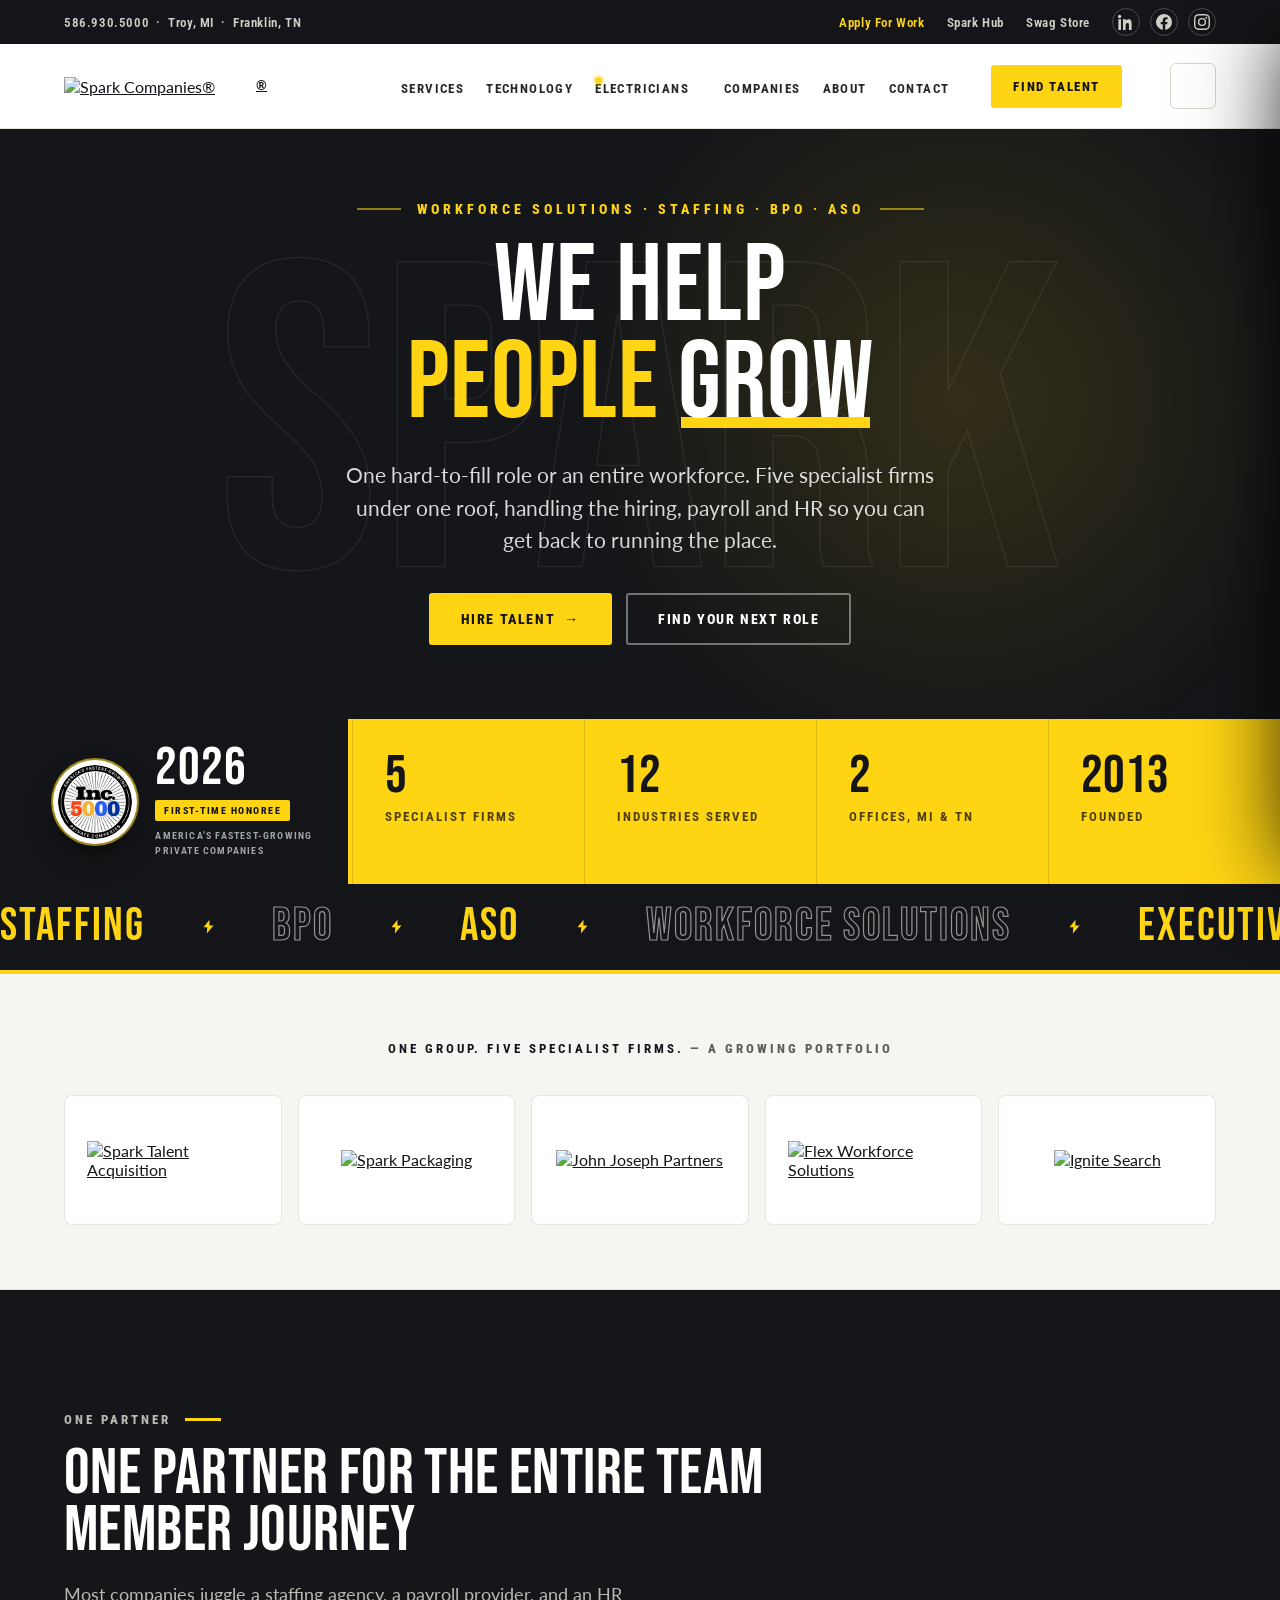
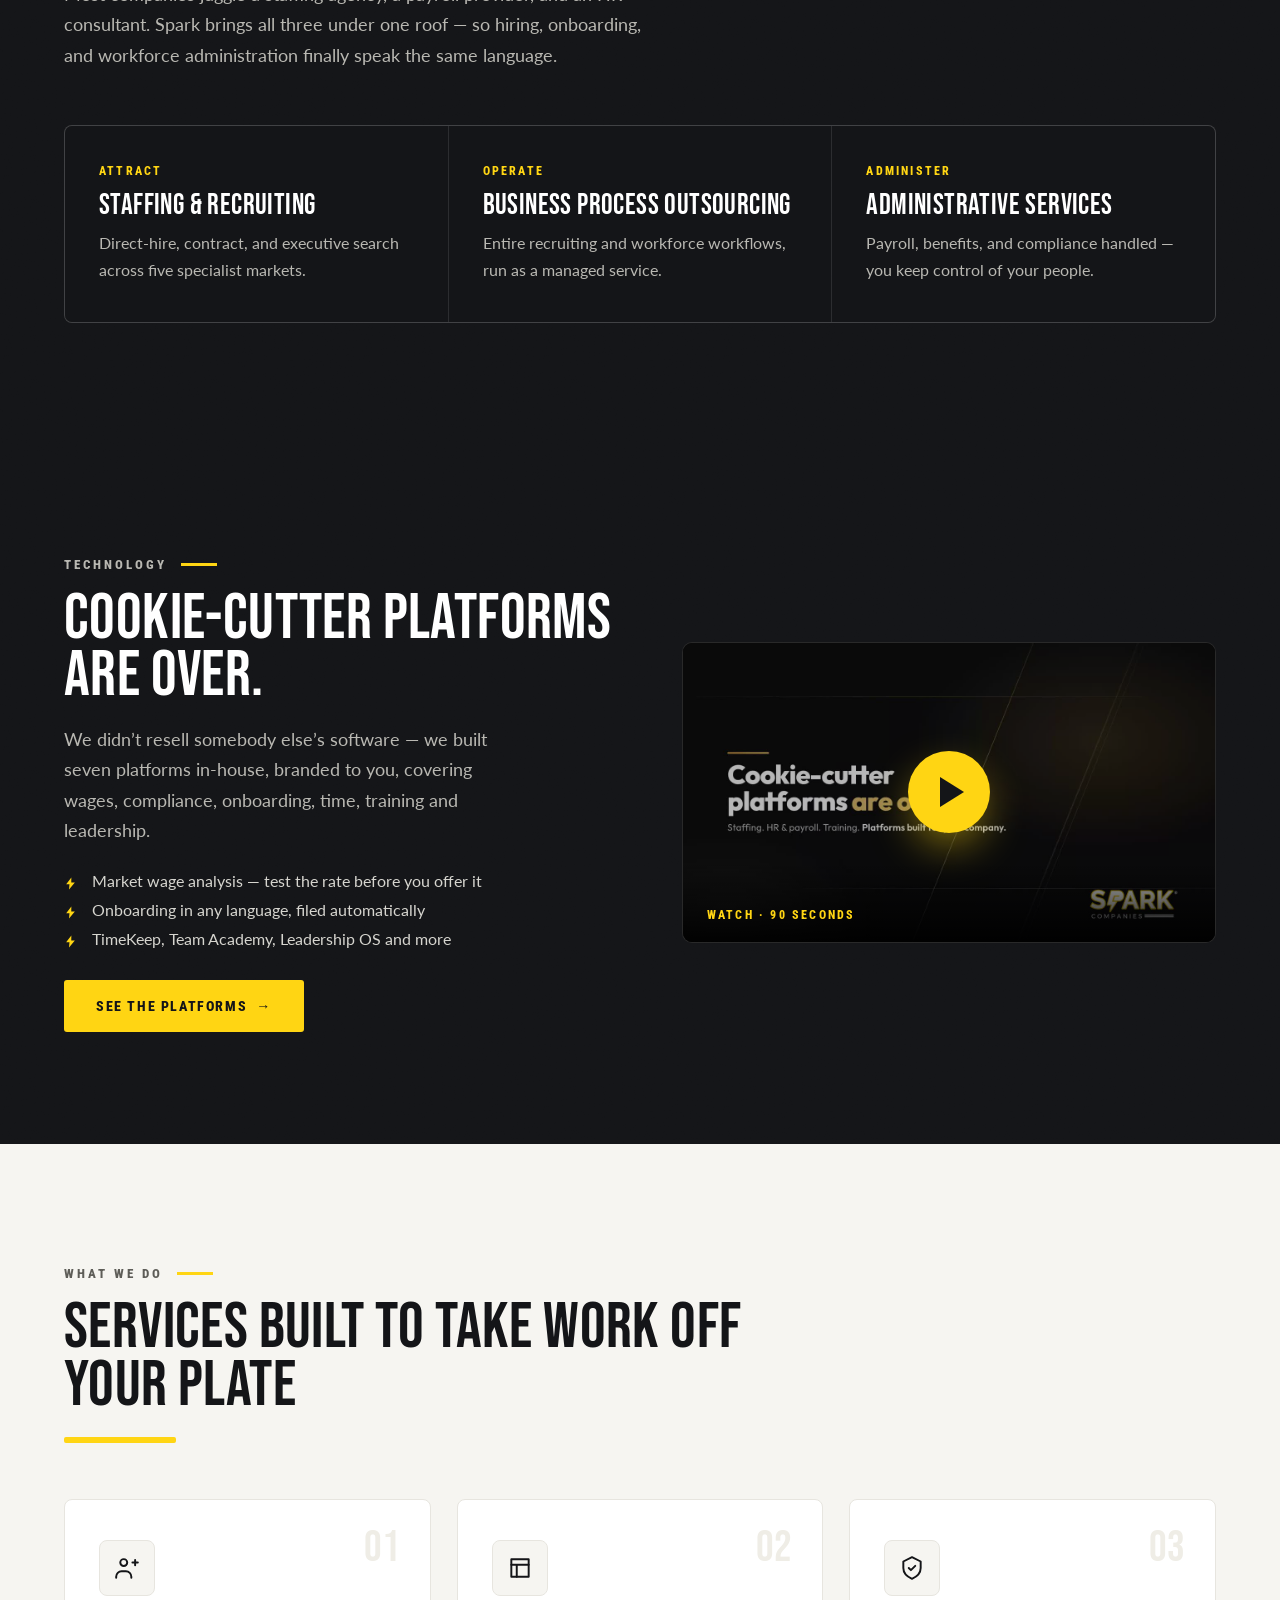
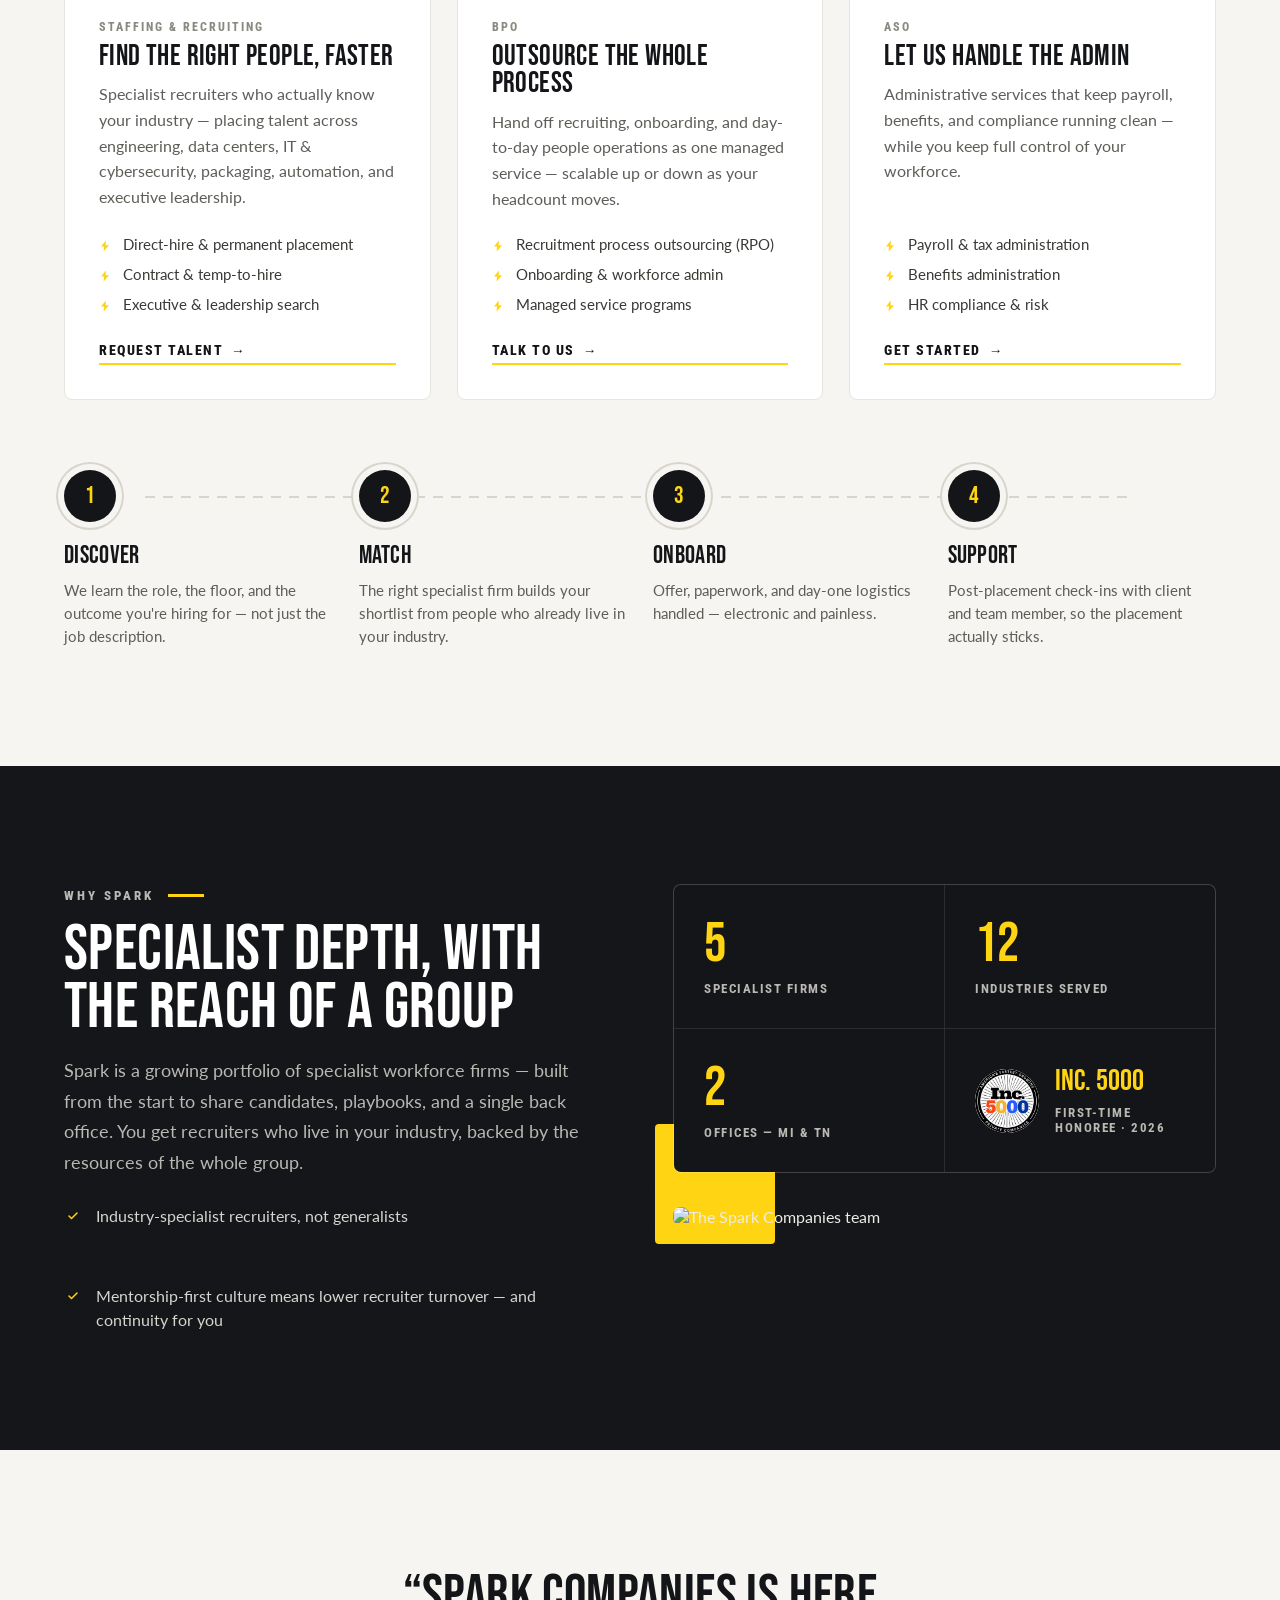
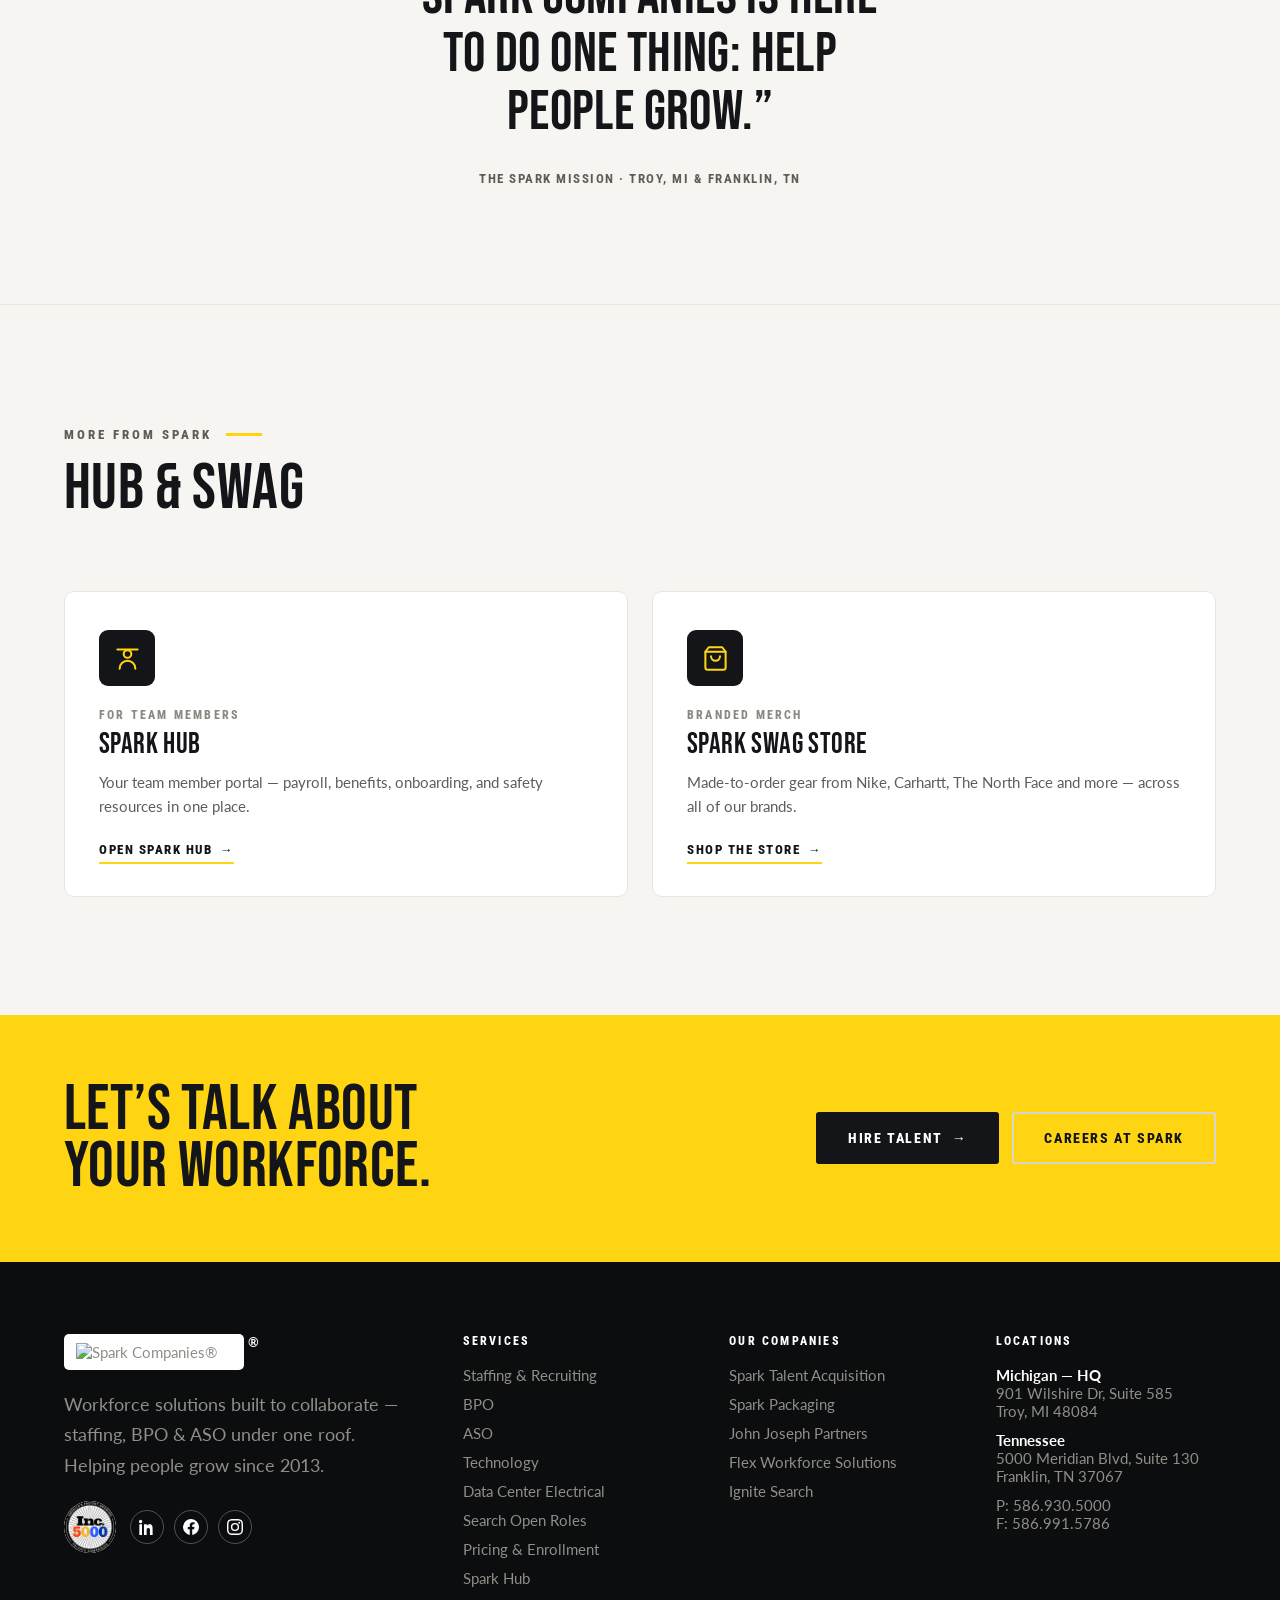
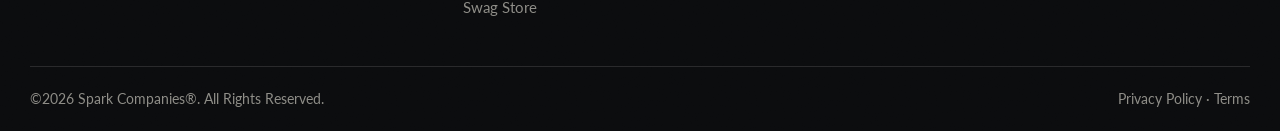
==== commit 5493d526: "Add files via upload" ====
--- a/index.html
+++ b/index.html
@@ -114,9 +114,13 @@
   <div class="wrap" style="padding:0">
     <div class="grid inc">
       <div class="cell incCell">
-        <div class="inclock reveal">
-          <span class="il-k">Inc.</span><span class="il-n">5000</span>
-          <span class="il-s">2026 Honoree &middot; America&rsquo;s Fastest-Growing Private Companies</span>
+        <div class="heroaward reveal">
+          <img src="inc5000.png" alt="Inc. 5000 honoree" width="220" height="220">
+          <div class="ha-t">
+            <span class="ha-y">2026</span>
+            <span class="ha-k">First-Time Honoree</span>
+            <span class="ha-s">America&rsquo;s Fastest-Growing<br>Private Companies</span>
+          </div>
         </div>
       </div>
       <div class="cell"><div class="n" data-count="5">5</div><div class="l">Specialist Firms</div></div>
--- a/style.css
+++ b/style.css
@@ -704,11 +704,3 @@
 .studiol li:hover{transform:translateY(-4px);box-shadow:0 26px 48px -28px rgba(0,0,0,.42)}
 @media (max-width:980px){.studio{padding:80px 0}.studio > .in{grid-template-columns:1fr;gap:38px}}
 
-/* typographic Inc. 5000 credential - the official badge art is multicolour and
-   fights the yellow/ink palette, so the strip uses type instead */
-.inclock{display:flex;flex-wrap:wrap;align-items:baseline;gap:0 10px;max-width:330px}
-.il-k{font-family:var(--display);font-size:40px;line-height:.9;color:#fff;letter-spacing:.5px}
-.il-n{font-family:var(--display);font-size:56px;line-height:.9;color:var(--yellow);letter-spacing:1px}
-.il-s{flex:0 0 100%;font-family:var(--label);font-weight:700;font-size:10.5px;letter-spacing:1.4px;
-  text-transform:uppercase;color:rgba(255,255,255,.62);line-height:1.55;margin-top:9px}
-@media (max-width:520px){.il-k{font-size:32px}.il-n{font-size:44px}.il-s{font-size:9.5px}}
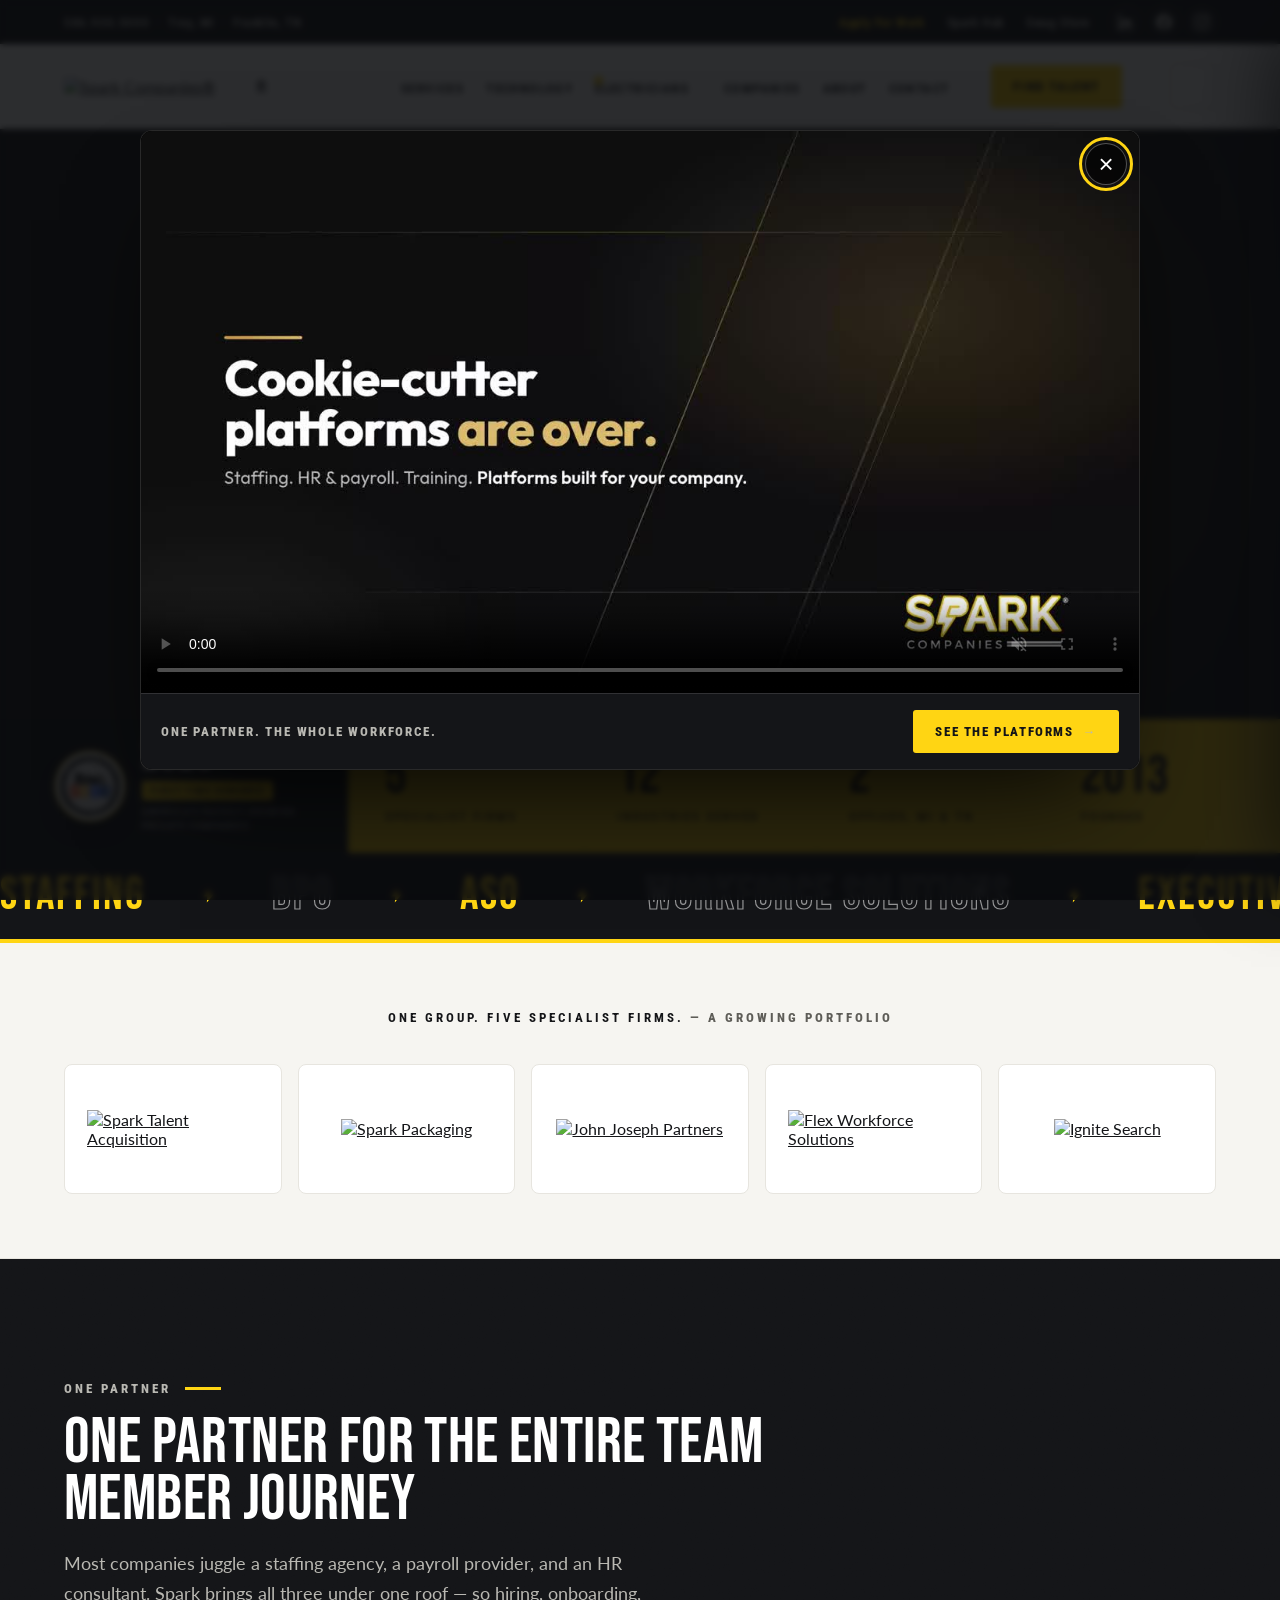
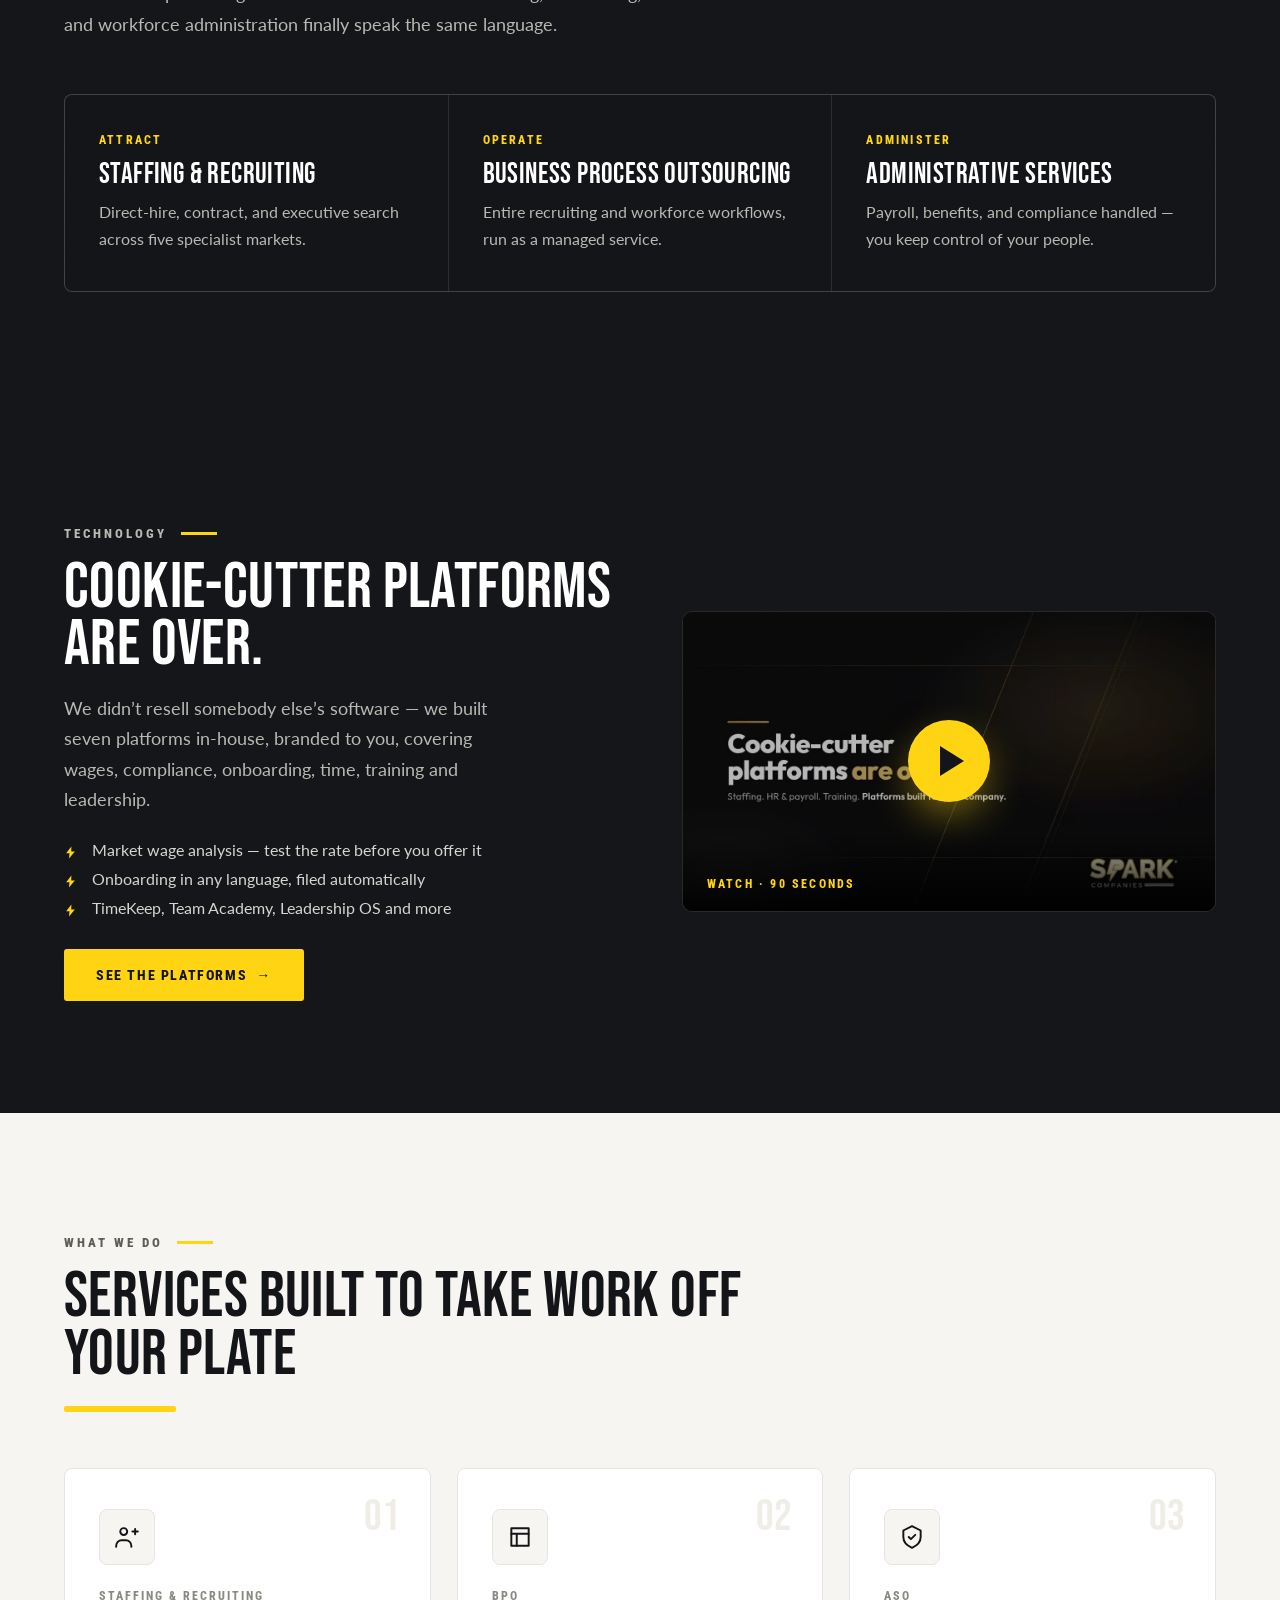
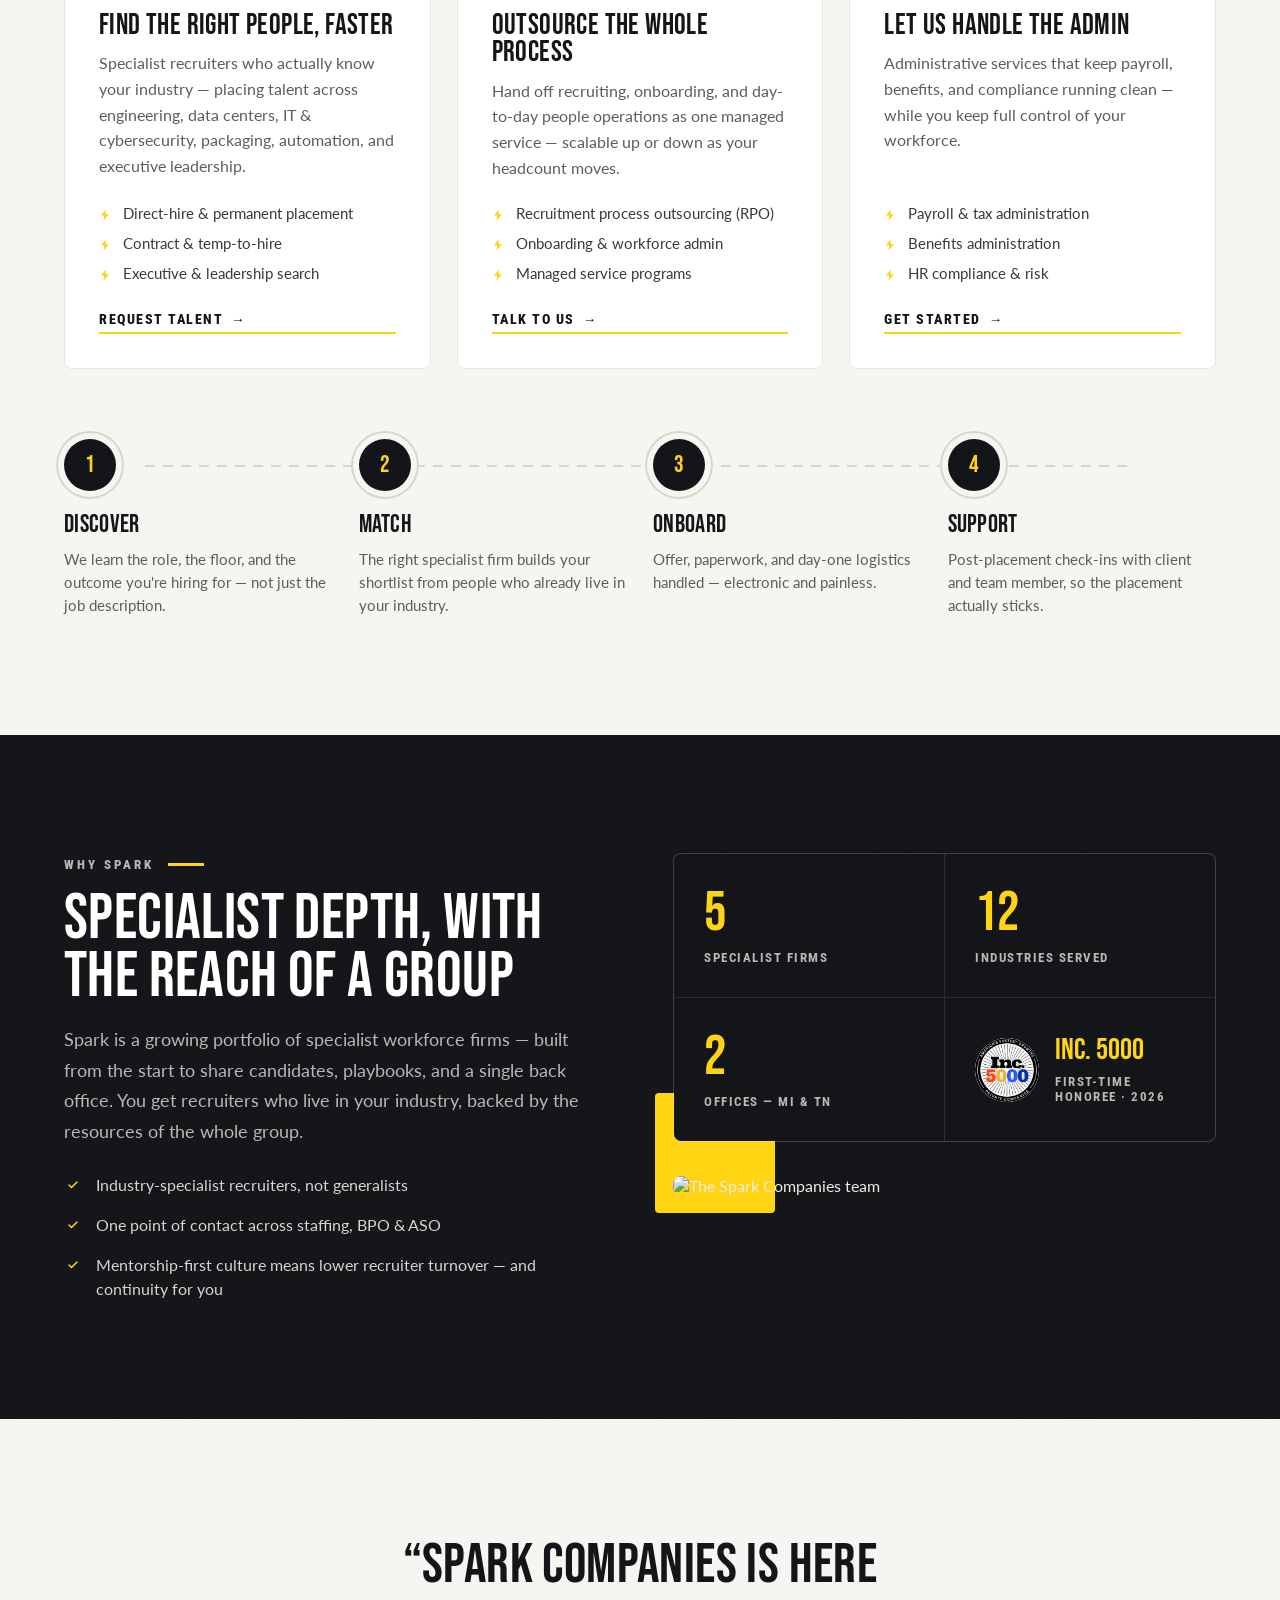
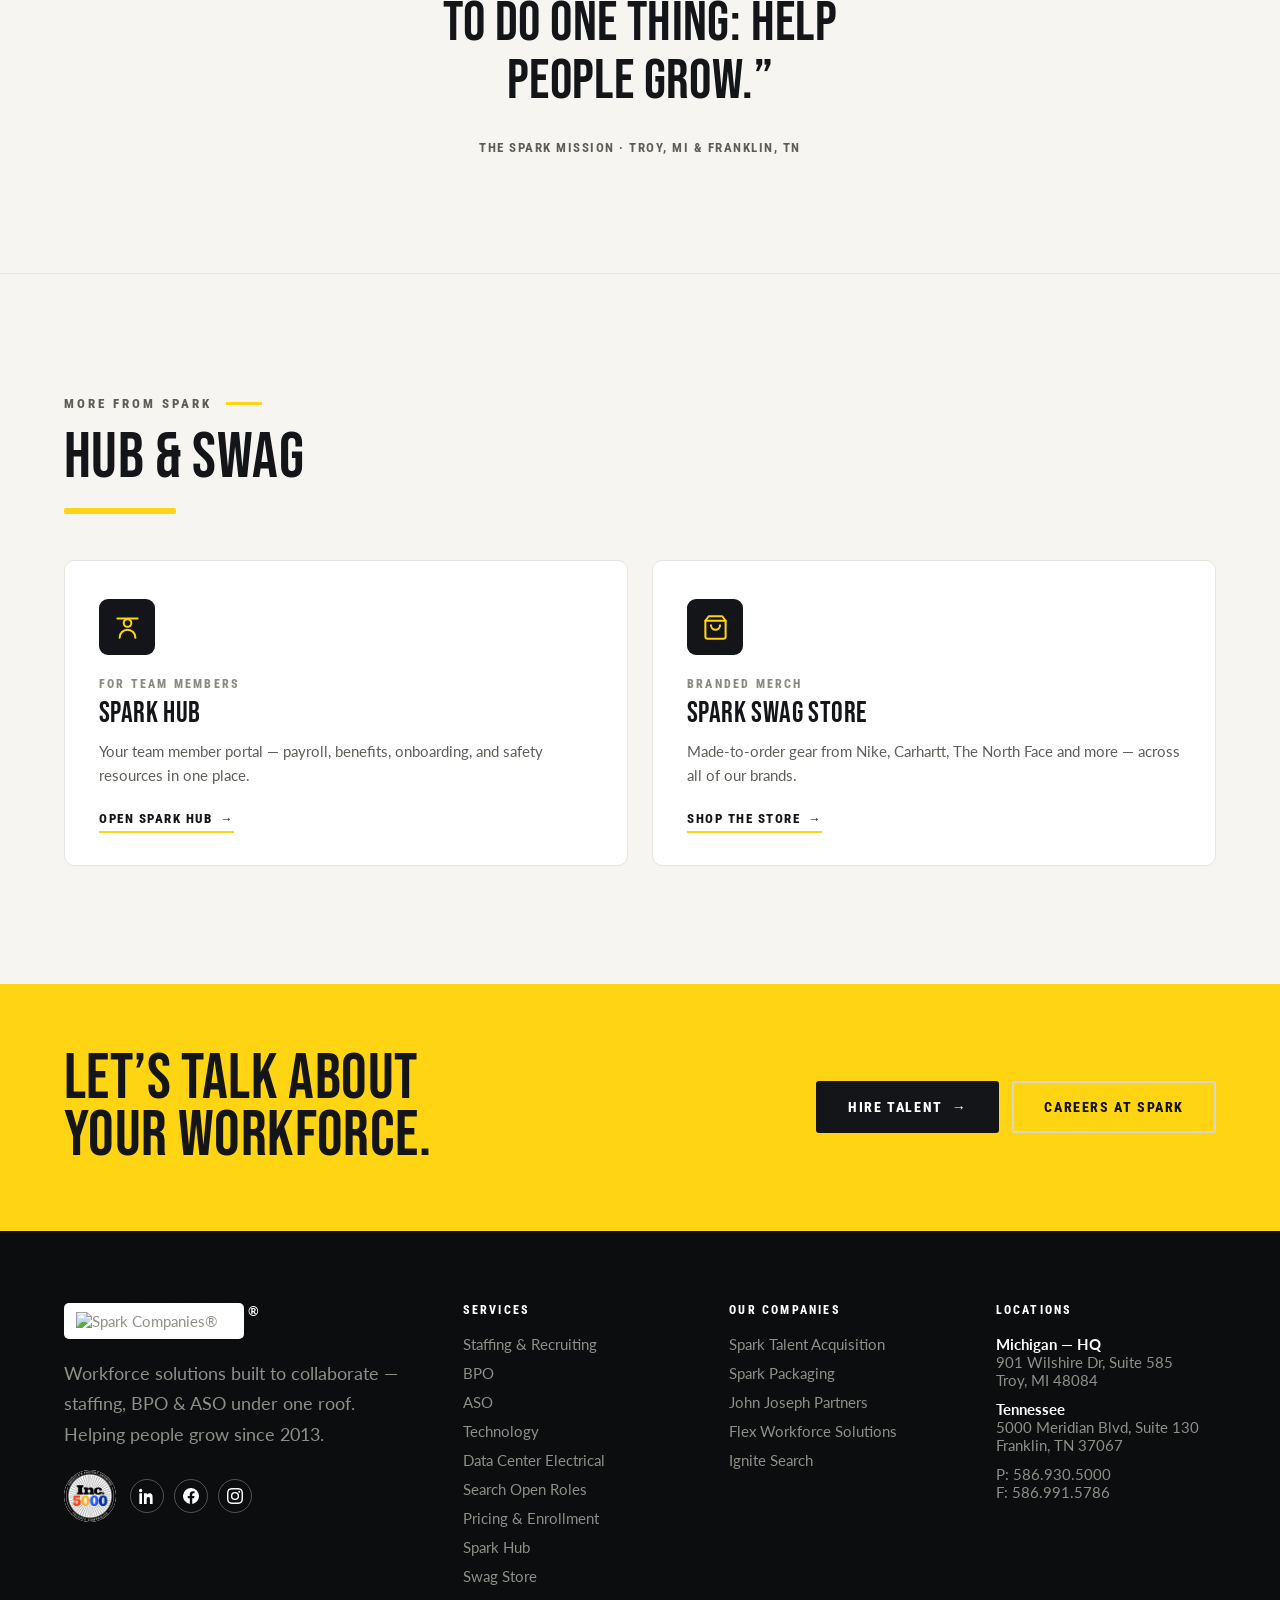
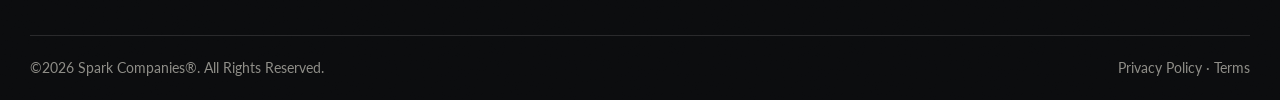
==== commit 88bc0d45: "Add files via upload" ====
--- a/index.html
+++ b/index.html
@@ -320,5 +320,62 @@
 </footer>
 <button id="totop" aria-label="Back to top" onclick="window.scrollTo({top:0,behavior:'smooth'})">&uarr;</button>
 <script src="app.js"></script>
+
+<!-- video greeting: opens once per session, dismissable -->
+<div class="vmodal" id="vmodal" role="dialog" aria-modal="true" aria-label="Spark Companies video" hidden>
+  <div class="vm-scrim" id="vmscrim"></div>
+  <div class="vm-box">
+    <button class="vm-close" id="vmclose" aria-label="Close video">&times;</button>
+    <video id="vmvid" controls playsinline muted preload="none" poster="video-poster.jpg">
+      <source src="spark-platforms.mp4" type="video/mp4">
+      <p style="color:#fff;padding:22px">Your browser can&rsquo;t play this video.
+        <a href="spark-platforms.mp4" style="color:#FFD513">Download it instead</a>.</p>
+    </video>
+    <div class="vm-foot">
+      <span>One partner. The whole workforce.</span>
+      <a class="btn btn-y btn-sm" href="technology.html">See The Platforms <span class="ar">&rarr;</span></a>
+    </div>
+  </div>
+</div>
+<script>
+(function(){
+  var m=document.getElementById('vmodal'); if(!m) return;
+  var vid=document.getElementById('vmvid'), closeBtn=document.getElementById('vmclose'),
+      scrim=document.getElementById('vmscrim'), lastFocus=null, shown=false;
+  function seen(){ try{ return sessionStorage.getItem('sparkVideoSeen')==='1'; }catch(e){ return false; } }
+  function mark(){ try{ sessionStorage.setItem('sparkVideoSeen','1'); }catch(e){} }
+  function open(){
+    if(shown) return; shown=true; lastFocus=document.activeElement;
+    m.hidden=false; document.body.style.overflow='hidden';
+    requestAnimationFrame(function(){ m.classList.add('on'); });
+    var p=vid.play(); if(p&&p.catch) p.catch(function(){});
+    closeBtn.focus(); mark();
+  }
+  function close(){
+    m.classList.remove('on'); document.body.style.overflow='';
+    try{ vid.pause(); }catch(e){}
+    setTimeout(function(){ m.hidden=true; },260);
+    if(lastFocus&&lastFocus.focus) lastFocus.focus();
+  }
+  closeBtn.addEventListener('click',close);
+  scrim.addEventListener('click',close);
+  document.addEventListener('keydown',function(e){
+    if(m.hidden) return;
+    if(e.key==='Escape'){ close(); return; }
+    if(e.key==='Tab'){ /* keep focus inside while open */
+      var f=m.querySelectorAll('button,video,a[href]');
+      if(!f.length) return;
+      var first=f[0], last=f[f.length-1];
+      if(e.shiftKey&&document.activeElement===first){ e.preventDefault(); last.focus(); }
+      else if(!e.shiftKey&&document.activeElement===last){ e.preventDefault(); first.focus(); }
+    }
+  });
+  if(!seen()) setTimeout(open,900);
+  /* the homepage teaser thumbnail replays it on demand */
+  var t=document.querySelector('.tplay');
+  if(t) t.addEventListener('click',function(e){ e.preventDefault(); shown=false; open(); });
+})();
+</script>
+
 </body>
 </html>
--- a/style.css
+++ b/style.css
@@ -120,7 +120,8 @@
 .statstrip{background:var(--yellow);overflow:hidden}
 .statstrip > .wrap{max-width:none;padding:0}
 .statstrip .grid{display:grid;grid-template-columns:repeat(4,1fr)}
-.statstrip .cell{padding:30px 32px;border-left:1px solid rgba(0,0,0,.14)}
+.statstrip .cell{padding:26px 32px;border-left:1px solid rgba(0,0,0,.14);
+  display:flex;flex-direction:column;justify-content:center}
 .statstrip .cell:first-child{border-left:0}
 .statstrip .n{font-family:var(--display);font-size:54px;line-height:1;color:var(--ink)}
 .statstrip .l{font-family:var(--label);font-weight:700;font-size:12.5px;letter-spacing:2px;text-transform:uppercase;color:rgba(0,0,0,.7);margin-top:6px}
@@ -548,18 +549,18 @@
 
 /* ---------- Inc. 5000 lockup: anchors the stat strip ---------- */
 .statstrip .grid.inc{grid-template-columns:1.52fr 1fr 1fr 1fr 1fr}
-.statstrip .incCell{display:flex;align-items:center;justify-content:flex-end;gap:18px;background:var(--ink);border-left:0;
-  padding:26px 40px 26px 34px;position:relative}
+.statstrip .incCell{display:flex;flex-direction:row;align-items:center;justify-content:center;gap:16px;
+  background:var(--ink);border-left:0;padding:20px 34px;position:relative}
 .statstrip .incCell::after{content:'';position:absolute;right:0;top:0;bottom:0;width:4px;background:var(--yellow)}
 .heroaward{display:flex;align-items:center;gap:18px;text-align:left}
-.heroaward img{width:84px;height:84px;flex:none;background:#fff;border-radius:50%;padding:5px;
-  box-shadow:0 0 0 2px rgba(255,213,19,.6),0 14px 32px -12px rgba(0,0,0,.9)}
+.heroaward img{width:68px;height:68px;flex:none;background:#fff;border-radius:50%;padding:4px;
+  box-shadow:0 0 0 2px rgba(255,213,19,.6),0 12px 26px -12px rgba(0,0,0,.9)}
 .ha-t{display:flex;flex-direction:column;align-items:flex-start}
-.ha-y{font-family:var(--display);font-size:54px;line-height:.86;color:#fff;letter-spacing:1px}
-.ha-k{font-family:var(--label);font-weight:800;font-size:10px;letter-spacing:1.5px;text-transform:uppercase;
-  background:var(--yellow);color:var(--ink);padding:5px 9px;border-radius:2px;margin:8px 0 7px}
-.ha-s{font-family:var(--label);font-weight:700;font-size:10px;letter-spacing:1.2px;text-transform:uppercase;
-  color:rgba(255,255,255,.6);line-height:1.52}
+.ha-y{font-family:var(--display);font-size:42px;line-height:.86;color:#fff;letter-spacing:1px}
+.ha-k{font-family:var(--label);font-weight:800;font-size:9.5px;letter-spacing:1.4px;text-transform:uppercase;
+  background:var(--yellow);color:var(--ink);padding:4px 8px;border-radius:2px;margin:6px 0 5px}
+.ha-s{font-family:var(--label);font-weight:700;font-size:9.5px;letter-spacing:1.1px;text-transform:uppercase;
+  color:rgba(255,255,255,.58);line-height:1.46}
 @media (max-width:1100px){
   .statstrip .grid.inc{grid-template-columns:1fr 1fr}
   .statstrip .incCell{grid-column:1 / -1;justify-content:center;padding:24px 20px}
@@ -704,3 +705,29 @@
 .studiol li:hover{transform:translateY(-4px);box-shadow:0 26px 48px -28px rgba(0,0,0,.42)}
 @media (max-width:980px){.studio{padding:80px 0}.studio > .in{grid-template-columns:1fr;gap:38px}}
 
+/* ---------- video greeting modal ---------- */
+.vmodal{position:fixed;inset:0;z-index:120;display:flex;align-items:center;justify-content:center;padding:24px}
+.vmodal[hidden]{display:none}
+.vm-scrim{position:absolute;inset:0;background:rgba(10,11,13,.86);backdrop-filter:blur(3px);opacity:0;transition:opacity .26s}
+.vmodal.on .vm-scrim{opacity:1}
+.vm-box{position:relative;width:min(1000px,100%);background:#000;border:1px solid rgba(255,255,255,.16);
+  border-radius:12px;overflow:hidden;box-shadow:0 50px 100px -40px rgba(0,0,0,.9);
+  opacity:0;transform:translateY(14px) scale(.985);transition:opacity .3s,transform .3s cubic-bezier(.22,.61,.36,1)}
+.vmodal.on .vm-box{opacity:1;transform:none}
+.vm-box video{display:block;width:100%;height:auto;aspect-ratio:16/9;background:#000}
+.vm-close{position:absolute;top:12px;right:12px;z-index:3;width:42px;height:42px;border-radius:50%;
+  border:1px solid rgba(255,255,255,.3);background:rgba(0,0,0,.6);color:#fff;font-size:26px;line-height:1;
+  cursor:pointer;transition:background .2s,border-color .2s}
+.vm-close:hover{background:var(--yellow);color:var(--ink);border-color:var(--yellow)}
+.vm-close:focus-visible{outline:3px solid var(--yellow);outline-offset:3px}
+.vm-foot{display:flex;align-items:center;justify-content:space-between;gap:18px;flex-wrap:wrap;
+  padding:16px 20px;background:var(--ink);border-top:1px solid rgba(255,255,255,.12)}
+.vm-foot span{font-family:var(--label);font-weight:800;font-size:12.5px;letter-spacing:1.8px;
+  text-transform:uppercase;color:#B9B8B2}
+@media (prefers-reduced-motion:reduce){.vm-scrim,.vm-box{transition:none}}
+@media (max-width:620px){
+  .vmodal{padding:14px}
+  .vm-close{width:38px;height:38px;font-size:23px;top:9px;right:9px}
+  .vm-foot{justify-content:center;text-align:center;padding:14px}
+  .vm-foot span{font-size:11px;letter-spacing:1.2px}
+}
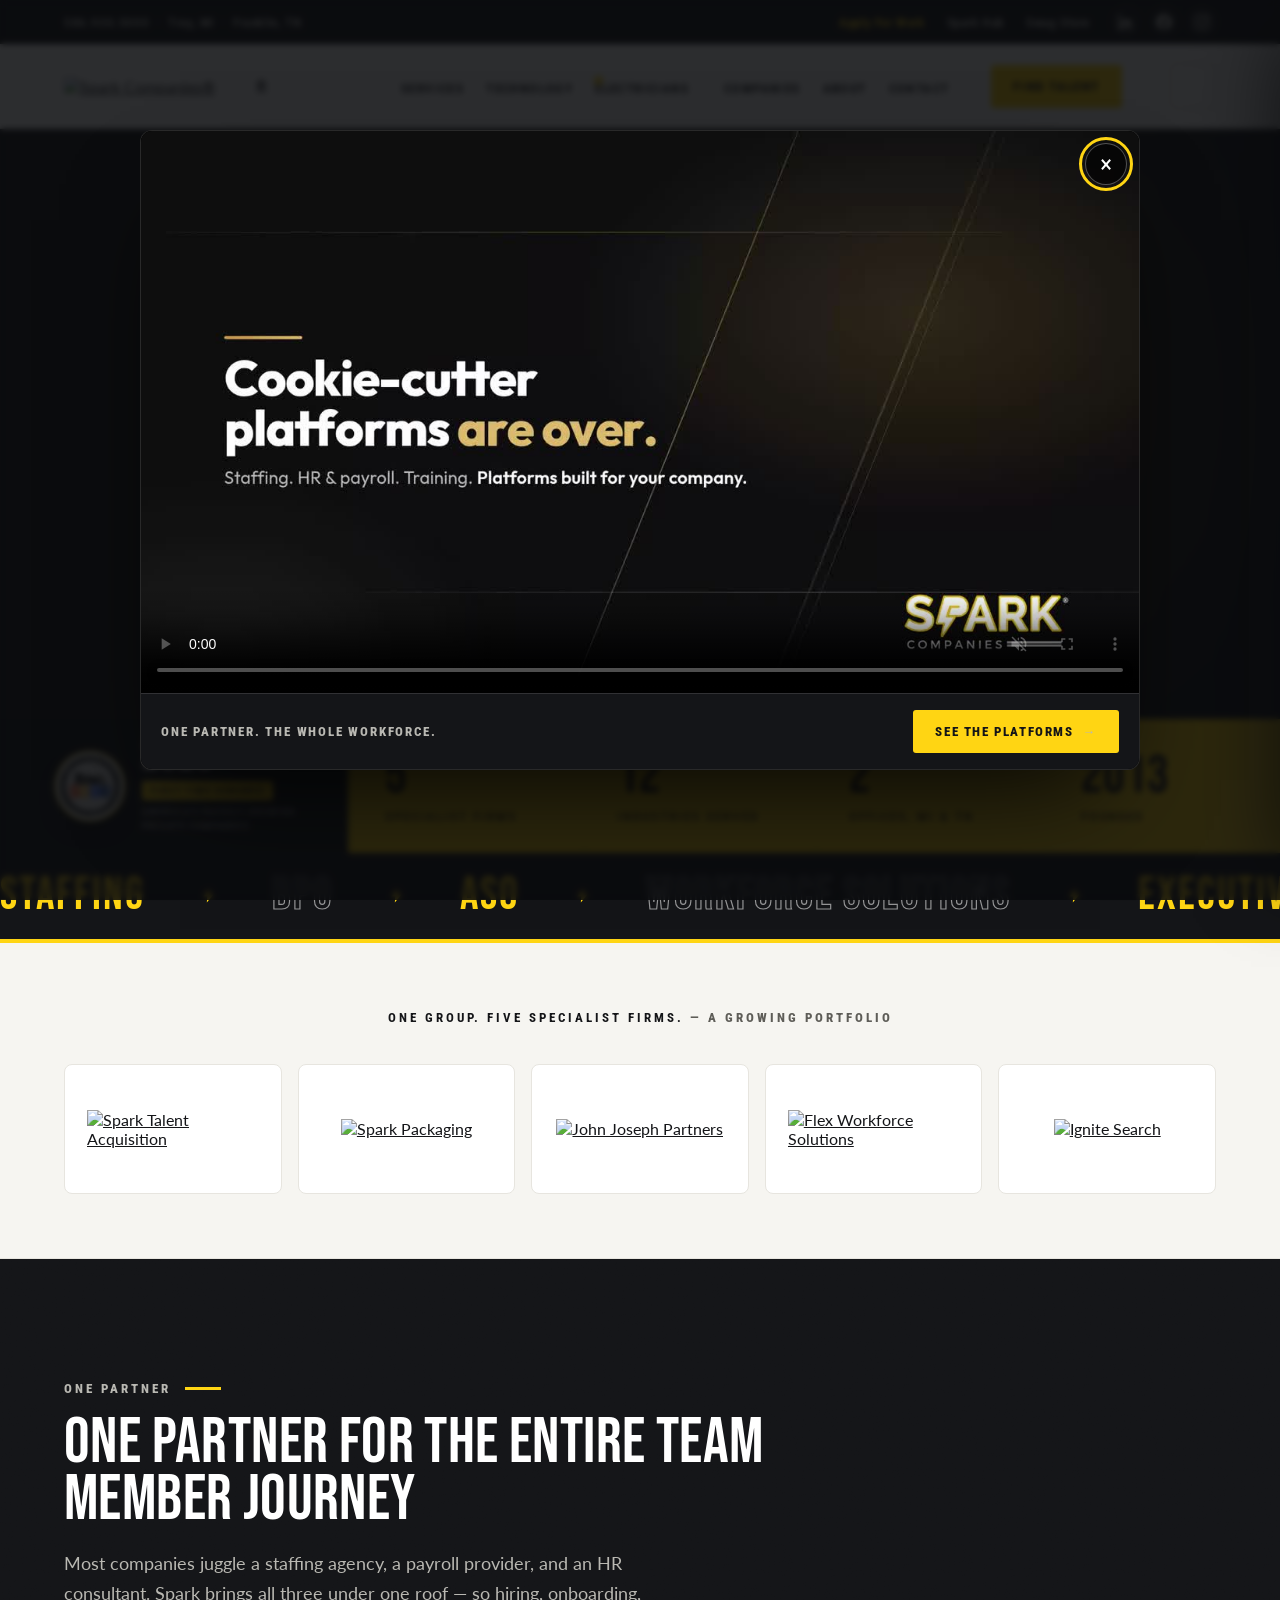
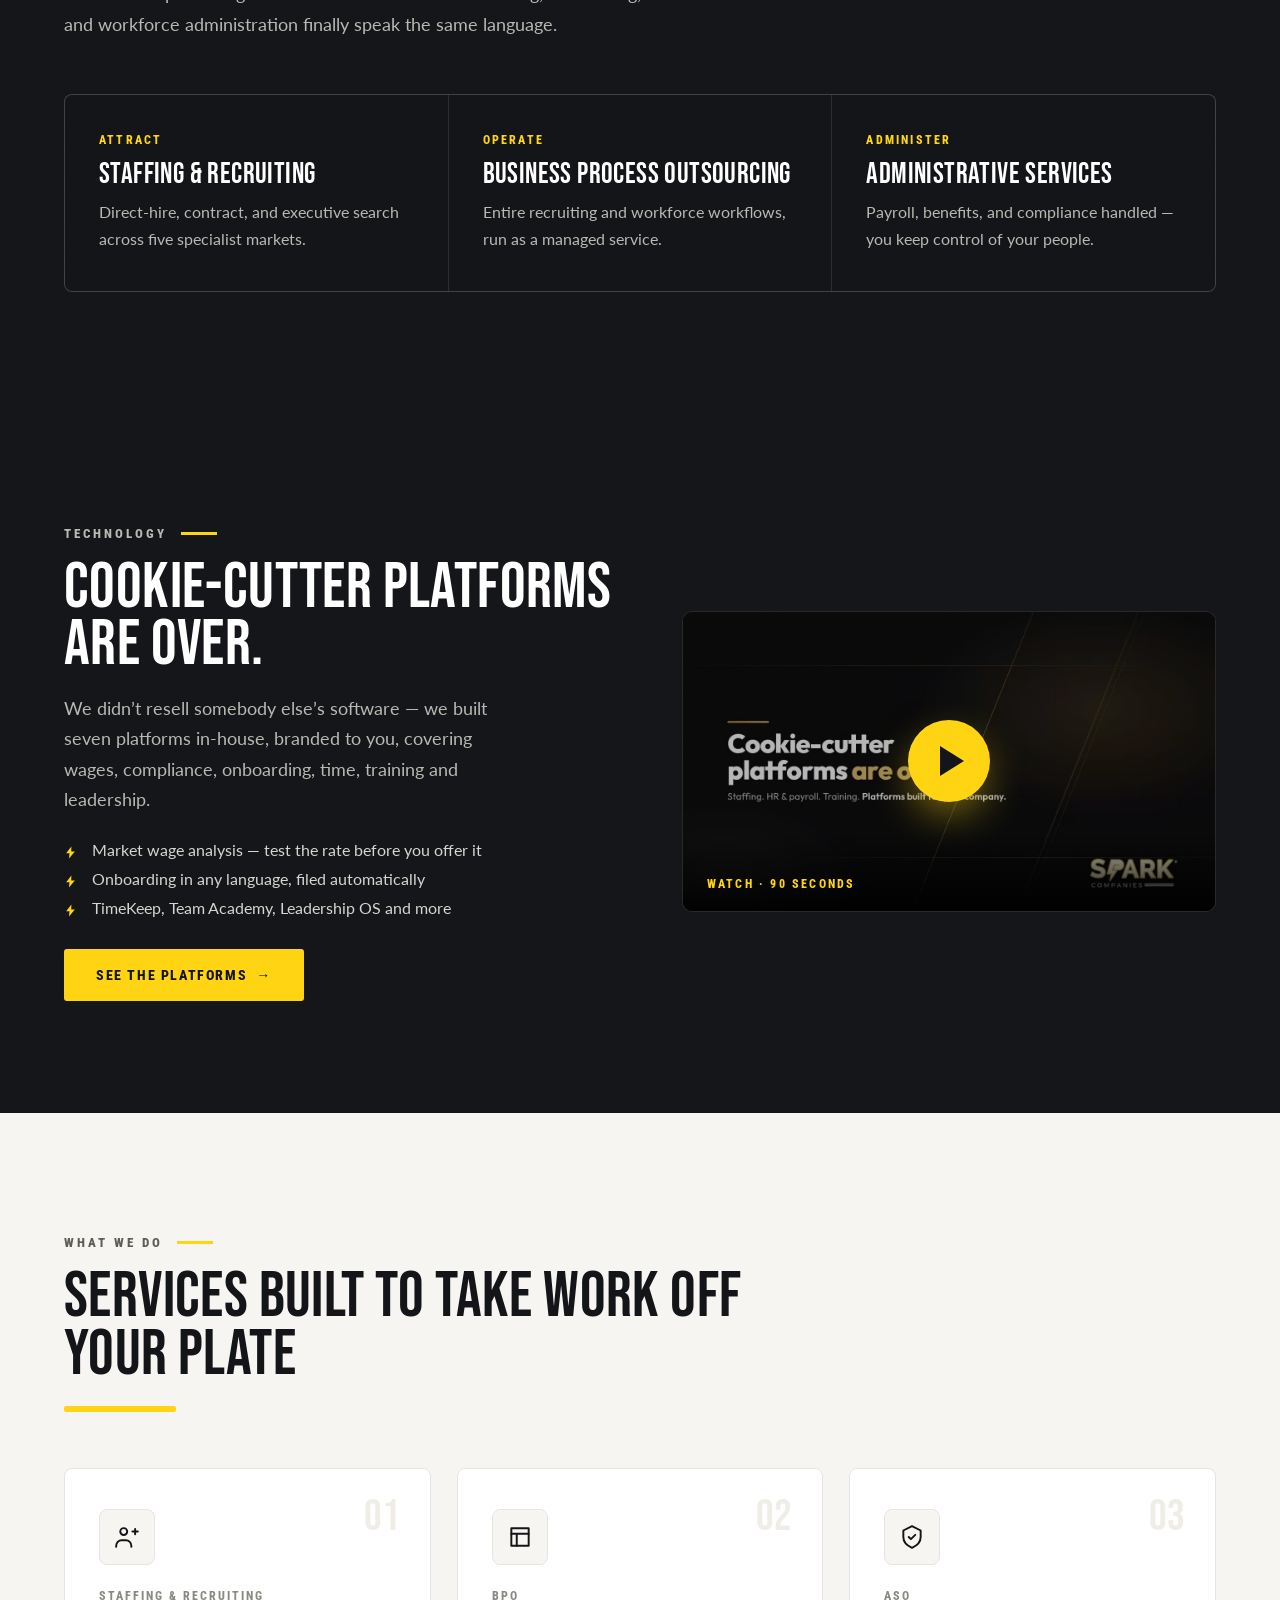
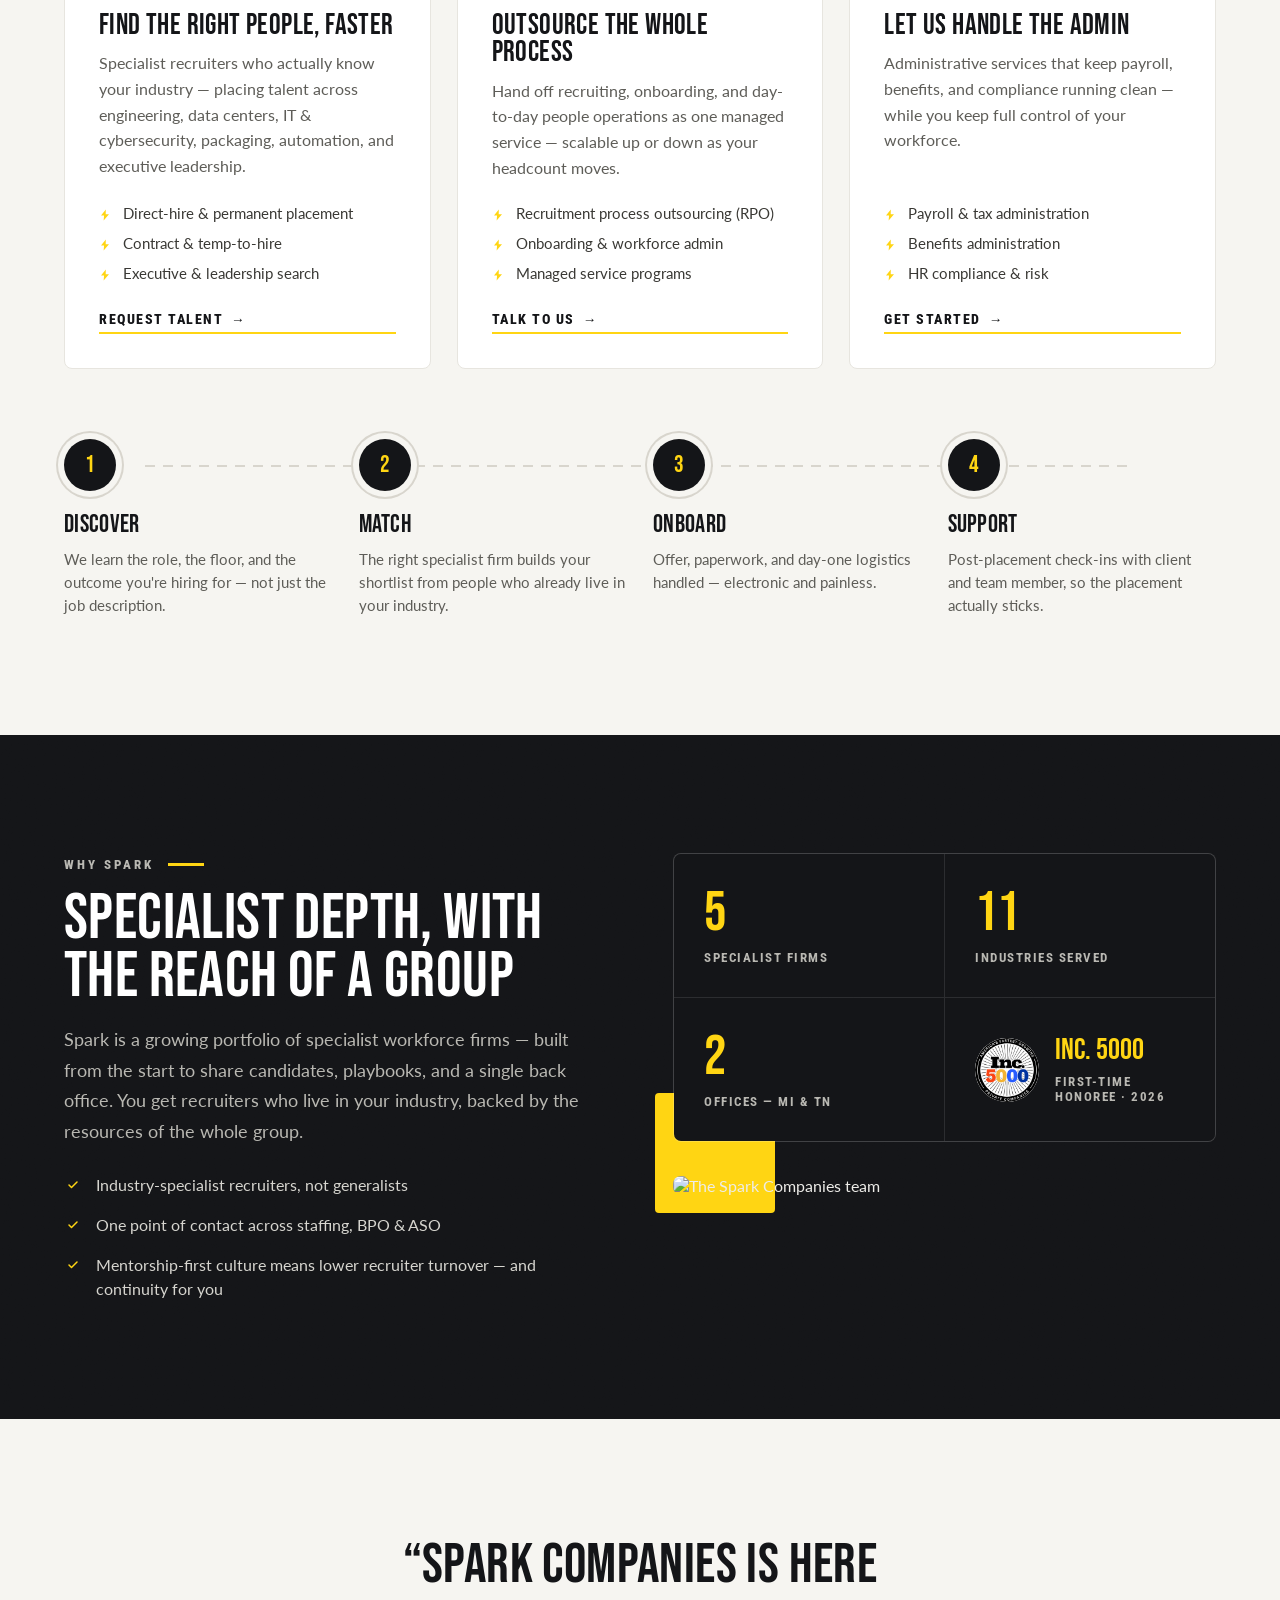
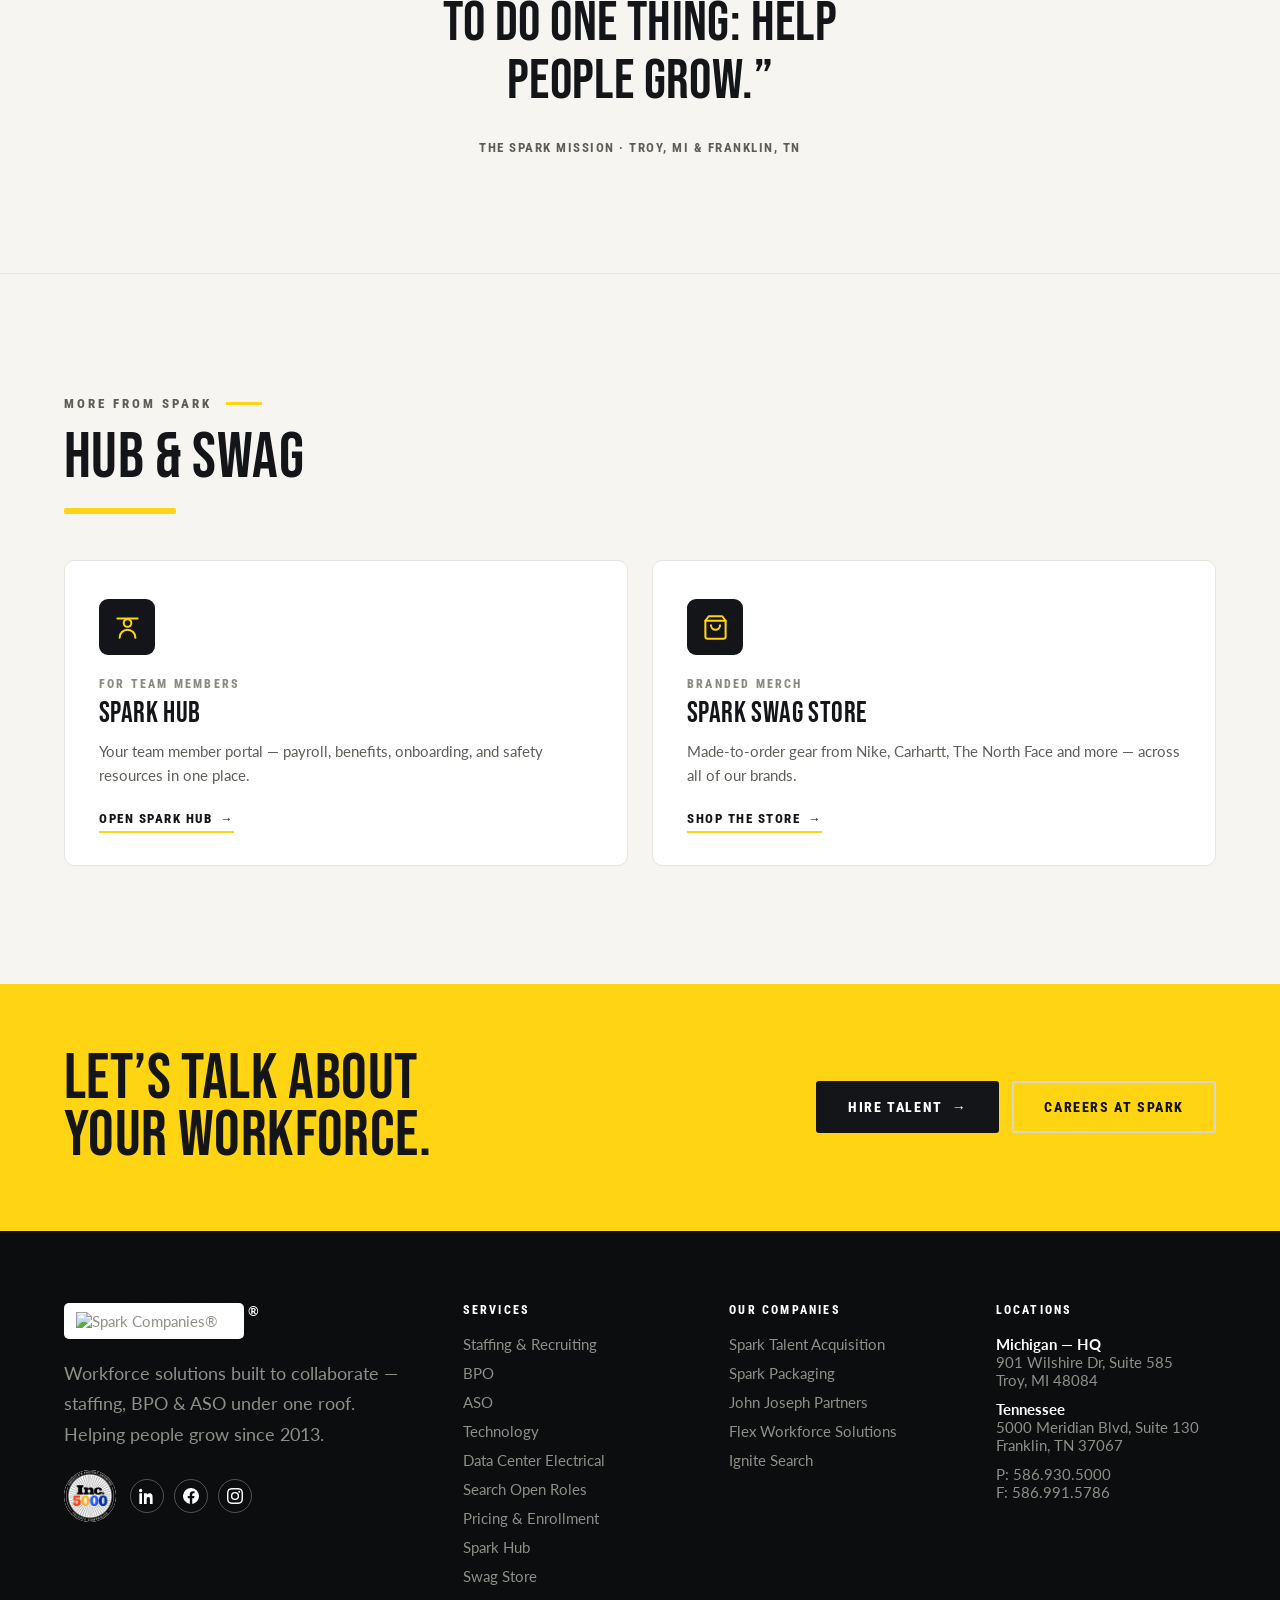
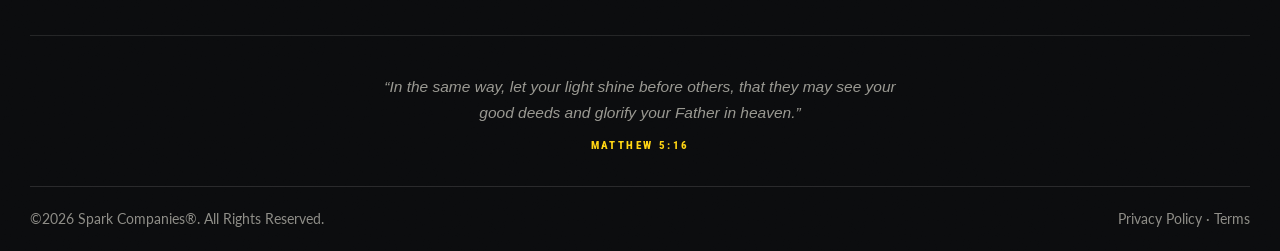
==== commit e593e5fd: "Add files via upload" ====
--- a/index.html
+++ b/index.html
@@ -43,7 +43,7 @@
 
 </head>
 <body>
-<a href="#main" class="skip" style="position:absolute;left:-9999px;top:0;background:#FFD513;color:#141518;padding:10px 16px;z-index:200;font-family:'Roboto Condensed',sans-serif;font-weight:800" onfocus="this.style.left='12px'" onblur="this.style.left='-9999px'">Skip to content</a>
+<a href="#main" class="skip" style="position:absolute;left:-9999px;top:0;background:#FFD513;color:#141518;padding:10px 16px;z-index:200;font-family:var(--label);font-weight:800" onfocus="this.style.left='12px'" onblur="this.style.left='-9999px'">Skip to content</a>
 <div id="progress"></div>
 <svg style="display:none">
 <symbol id="in" viewBox="0 0 24 24"><path d="M4.98 3.5A2.5 2.5 0 1 1 0 3.5a2.5 2.5 0 0 1 4.98 0zM.5 8h4V24h-4V8zm7.5 0h3.8v2.2h.05c.53-1 1.83-2.2 3.77-2.2 4.03 0 4.78 2.65 4.78 6.1V24h-4v-6.9c0-1.65-.03-3.77-2.3-3.77-2.3 0-2.65 1.8-2.65 3.65V24h-4V8z"/></symbol>
@@ -315,6 +315,10 @@
       <li><b style="color:#fff">Tennessee</b><br><a href="https://www.google.com/maps/search/?api=1&query=Spark+Companies+5000+Meridian+Blvd+Suite+130+Franklin+TN+37067" target="_blank" rel="noopener" title="Open in Google Maps">5000 Meridian Blvd, Suite 130<br>Franklin, TN 37067</a></li>
       <li><a href="tel:5869305000">P: 586.930.5000</a><br><a href="fax:+15869915786">F: 586.991.5786</a></li>
     </ul></div>
+  </div>
+  <div class="wrap verse">
+    <p>&ldquo;In the same way, let your light shine before others, that they may see your good deeds and glorify your Father in heaven.&rdquo;</p>
+    <span>Matthew 5:16</span>
   </div>
   <div class="wrap fbot"><div>&copy;<span id="yr">2026</span> Spark Companies&reg;. All Rights Reserved.</div><div>Privacy Policy · Terms</div></div>
 </footer>
--- a/style.css
+++ b/style.css
@@ -204,8 +204,8 @@
 .plan:has(input:checked) .dot::after{transform:scale(1)}
 .plan input:focus-visible ~ .dot{outline:3px solid var(--yellow);outline-offset:3px}
 .plan .top{display:flex;align-items:baseline;justify-content:space-between;gap:16px;flex-wrap:wrap}
-.plan .nm{font-family:var(--display);font-size:28px;line-height:1;color:#fff;letter-spacing:.4px}
-.plan .pr{font-family:var(--display);font-size:30px;line-height:1;color:var(--yellow);white-space:nowrap}
+.plan .nm{font-weight:400;font-family:var(--display);font-size:28px;line-height:1;color:#fff;letter-spacing:.4px}
+.plan .pr{font-weight:400;font-family:var(--display);font-size:30px;line-height:1;color:var(--yellow);white-space:nowrap}
 .plan .pr small{font-family:var(--label);font-weight:700;font-size:11.5px;letter-spacing:1.4px;text-transform:uppercase;color:#8B8A82;margin-left:6px}
 .plan .ds{font-size:14.5px;line-height:1.55;color:#B9B8B2;margin:10px 0 0}
 .plan ul{list-style:none;margin:14px 0 0;padding:0;display:flex;flex-wrap:wrap;gap:7px}
@@ -312,16 +312,43 @@
 
 
 /* leadership */
-.execs{display:grid;grid-template-columns:repeat(5,1fr);gap:18px;margin-top:56px}
-.exec{background:var(--card);border:1px solid var(--line);border-radius:8px;padding:32px 20px 28px;text-align:center;transition:transform .22s,box-shadow .22s,border-color .22s}
-.exec:hover{transform:translateY(-4px);box-shadow:0 26px 54px -30px rgba(0,0,0,.3);border-color:var(--line2)}
-.exec .ava{width:92px;height:92px;border-radius:50%;background:var(--ink);color:var(--yellow);font-family:var(--display);font-size:34px;letter-spacing:1px;display:flex;align-items:center;justify-content:center;margin:0 auto 18px;box-shadow:0 0 0 4px var(--yellow)}
-.exec .nm{font-family:var(--display);font-weight:400;font-size:25px;line-height:1;letter-spacing:.4px;margin-bottom:8px}
-.exec .tt{font-family:var(--label);font-weight:700;font-size:12px;letter-spacing:1.6px;text-transform:uppercase;color:var(--muted)}
-.dirlbl{text-align:center;font-family:var(--label);font-weight:800;font-size:13px;letter-spacing:3px;text-transform:uppercase;color:var(--muted2);margin:44px 0 20px}
-.dirs{display:grid;grid-template-columns:1fr 1fr;gap:18px;max-width:520px;margin:0 auto}
-@media (max-width:1000px){.execs{grid-template-columns:1fr 1fr 1fr}}
-@media (max-width:600px){.execs,.dirs{grid-template-columns:1fr}}
+/* ---------- leadership ---------- */
+.xlead{background:var(--ink);color:#EDECE8;padding:112px 0}
+.xlead h2{color:#fff}
+.xlead .eyebrow{color:#B9B8B2}
+.xlead .sec-head p{color:#B9B8B2}
+.xgrid{display:grid;grid-template-columns:repeat(5,1fr);gap:18px;margin-top:56px}
+.xcard{position:relative;background:var(--ink2);border:1px solid rgba(255,255,255,.12);border-radius:10px;
+  overflow:hidden;transition:transform .24s,border-color .24s,box-shadow .24s}
+.xcard:hover{transform:translateY(-5px);border-color:rgba(255,213,19,.45);box-shadow:0 30px 60px -32px rgba(0,0,0,.85)}
+.xcard::before{content:'';position:absolute;top:0;left:0;width:100%;height:4px;background:var(--yellow);
+  transform:scaleX(0);transform-origin:left;transition:transform .32s cubic-bezier(.22,.61,.36,1)}
+.xcard:hover::before{transform:scaleX(1)}
+/* monogram block - swap this div for an <img> when real portraits exist, same box */
+.xmono{aspect-ratio:1/1;display:flex;align-items:center;justify-content:center;
+  background:radial-gradient(120% 120% at 30% 15%,#2A2C32,#17181C);
+  font-family:var(--display);font-size:clamp(40px,4.4vw,62px);line-height:1;letter-spacing:2px;
+  color:transparent;-webkit-text-stroke:1.5px rgba(255,213,19,.62);transition:color .3s,-webkit-text-stroke-color .3s;
+  border-bottom:1px solid rgba(255,255,255,.1)}
+.xcard:hover .xmono{color:var(--yellow);-webkit-text-stroke-color:transparent}
+.xmeta{padding:20px 18px 22px;text-align:center}
+.xname{font-family:var(--display);font-weight:400;font-size:24px;line-height:1.02;letter-spacing:.4px;color:#fff}
+.xtitle{font-family:var(--label);font-weight:700;font-size:11.5px;letter-spacing:1.5px;text-transform:uppercase;
+  color:#9B9A94;margin-top:8px;line-height:1.45}
+.xtier{display:flex;align-items:center;gap:18px;margin:58px 0 26px}
+.xtier span{font-family:var(--label);font-weight:800;font-size:12px;letter-spacing:2.6px;text-transform:uppercase;color:var(--yellow);flex:none}
+.xtier::after{content:'';flex:1;height:1px;background:rgba(255,255,255,.14)}
+.xgrid.dirs{grid-template-columns:repeat(5,1fr);margin-top:0}
+.xgrid.dirs .xcard{grid-column:span 1}
+@media (max-width:1040px){
+  .xgrid,.xgrid.dirs{grid-template-columns:repeat(3,1fr)}
+}
+@media (max-width:720px){
+  .xlead{padding:84px 0}
+  .xgrid,.xgrid.dirs{grid-template-columns:repeat(2,1fr);gap:14px}
+  .xname{font-size:21px}
+  .xtitle{font-size:10.5px;letter-spacing:1.2px}
+}
 .pf-head{display:flex;align-items:flex-end;justify-content:space-between;gap:40px;margin-bottom:50px}
 .cards{display:grid;grid-template-columns:repeat(6,1fr);gap:22px}
 .card{grid-column:span 2;background:var(--card);border:1px solid var(--line);border-radius:8px;padding:32px 30px 26px;display:flex;flex-direction:column;transition:box-shadow .22s,transform .22s,border-color .22s}
@@ -414,7 +441,7 @@
 .drawer.on{transform:none}
 .drawer .dhead{display:flex;align-items:center;justify-content:space-between;padding:24px 30px;border-bottom:1px solid rgba(255,255,255,.13)}
 .drawer .dhead img{width:150px;background:#fff;border-radius:5px;padding:7px 10px}
-.dclose{width:42px;height:42px;border-radius:50%;border:1px solid rgba(255,255,255,.28);background:transparent;color:#fff;font-size:22px;line-height:1;cursor:pointer;transition:background .2s,color .2s}
+.dclose{font-family:var(--label);width:42px;height:42px;border-radius:50%;border:1px solid rgba(255,255,255,.28);background:transparent;color:#fff;font-size:22px;line-height:1;cursor:pointer;transition:background .2s,color .2s}
 .dclose:hover{background:var(--yellow);color:var(--ink);border-color:var(--yellow)}
 .dnav{padding:26px 30px 8px;display:grid;gap:2px}
 .dnav a{font-family:var(--display);font-size:38px;line-height:1.16;letter-spacing:.5px;color:#fff;text-decoration:none;
@@ -715,7 +742,7 @@
   opacity:0;transform:translateY(14px) scale(.985);transition:opacity .3s,transform .3s cubic-bezier(.22,.61,.36,1)}
 .vmodal.on .vm-box{opacity:1;transform:none}
 .vm-box video{display:block;width:100%;height:auto;aspect-ratio:16/9;background:#000}
-.vm-close{position:absolute;top:12px;right:12px;z-index:3;width:42px;height:42px;border-radius:50%;
+.vm-close{font-family:var(--label);position:absolute;top:12px;right:12px;z-index:3;width:42px;height:42px;border-radius:50%;
   border:1px solid rgba(255,255,255,.3);background:rgba(0,0,0,.6);color:#fff;font-size:26px;line-height:1;
   cursor:pointer;transition:background .2s,border-color .2s}
 .vm-close:hover{background:var(--yellow);color:var(--ink);border-color:var(--yellow)}
@@ -727,7 +754,15 @@
 @media (prefers-reduced-motion:reduce){.vm-scrim,.vm-box{transition:none}}
 @media (max-width:620px){
   .vmodal{padding:14px}
-  .vm-close{width:38px;height:38px;font-size:23px;top:9px;right:9px}
+  .vm-close{font-family:var(--label);width:38px;height:38px;font-size:23px;top:9px;right:9px}
   .vm-foot{justify-content:center;text-align:center;padding:14px}
   .vm-foot span{font-size:11px;letter-spacing:1.2px}
 }
+
+/* footer verse */
+.verse{text-align:center;padding:38px 34px 34px;border-top:1px solid rgba(255,255,255,.1)}
+.verse p{font-family:var(--body);font-style:italic;font-size:15.5px;line-height:1.66;
+  color:#9A9992;margin:0 auto;max-width:62ch}
+.verse span{display:inline-block;font-family:var(--label);font-weight:800;font-size:11px;letter-spacing:2.4px;
+  text-transform:uppercase;color:var(--yellow);margin-top:14px}
+@media (max-width:620px){.verse{padding:30px 20px 26px}.verse p{font-size:14.5px}}
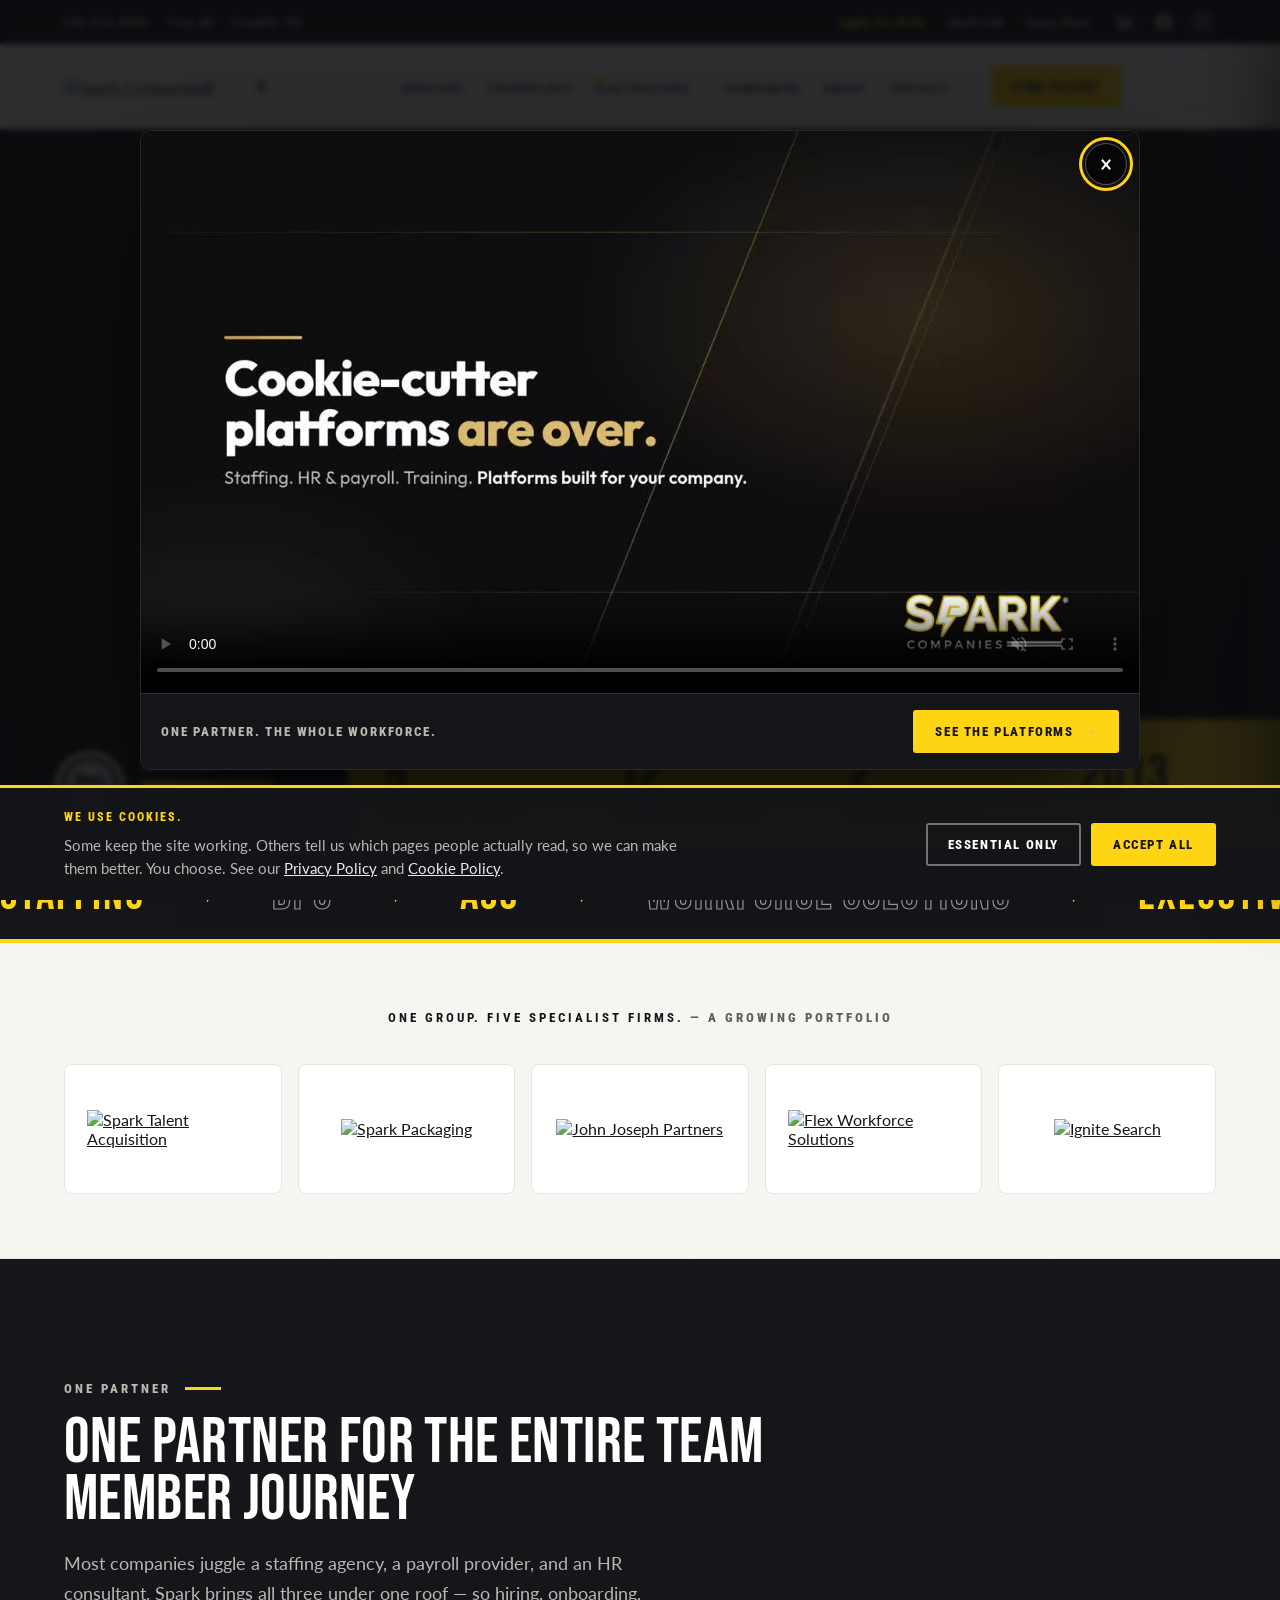
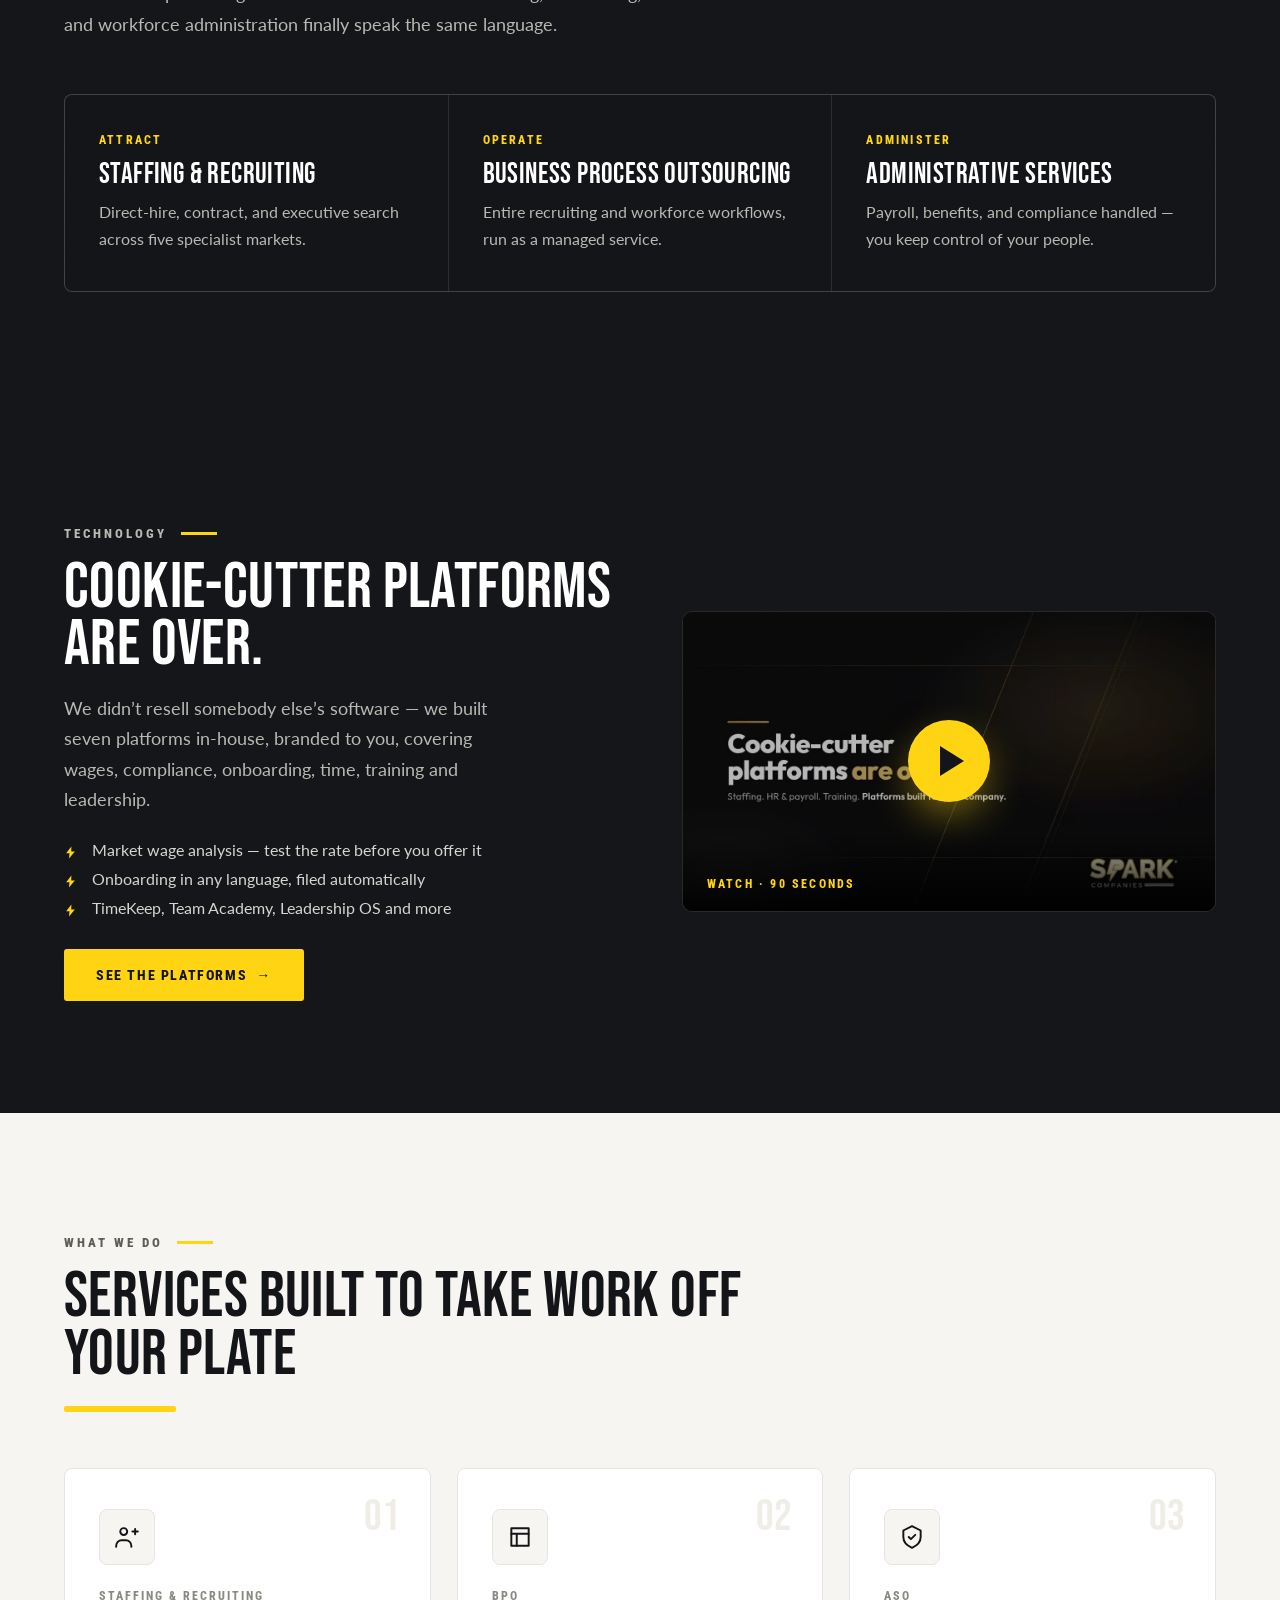
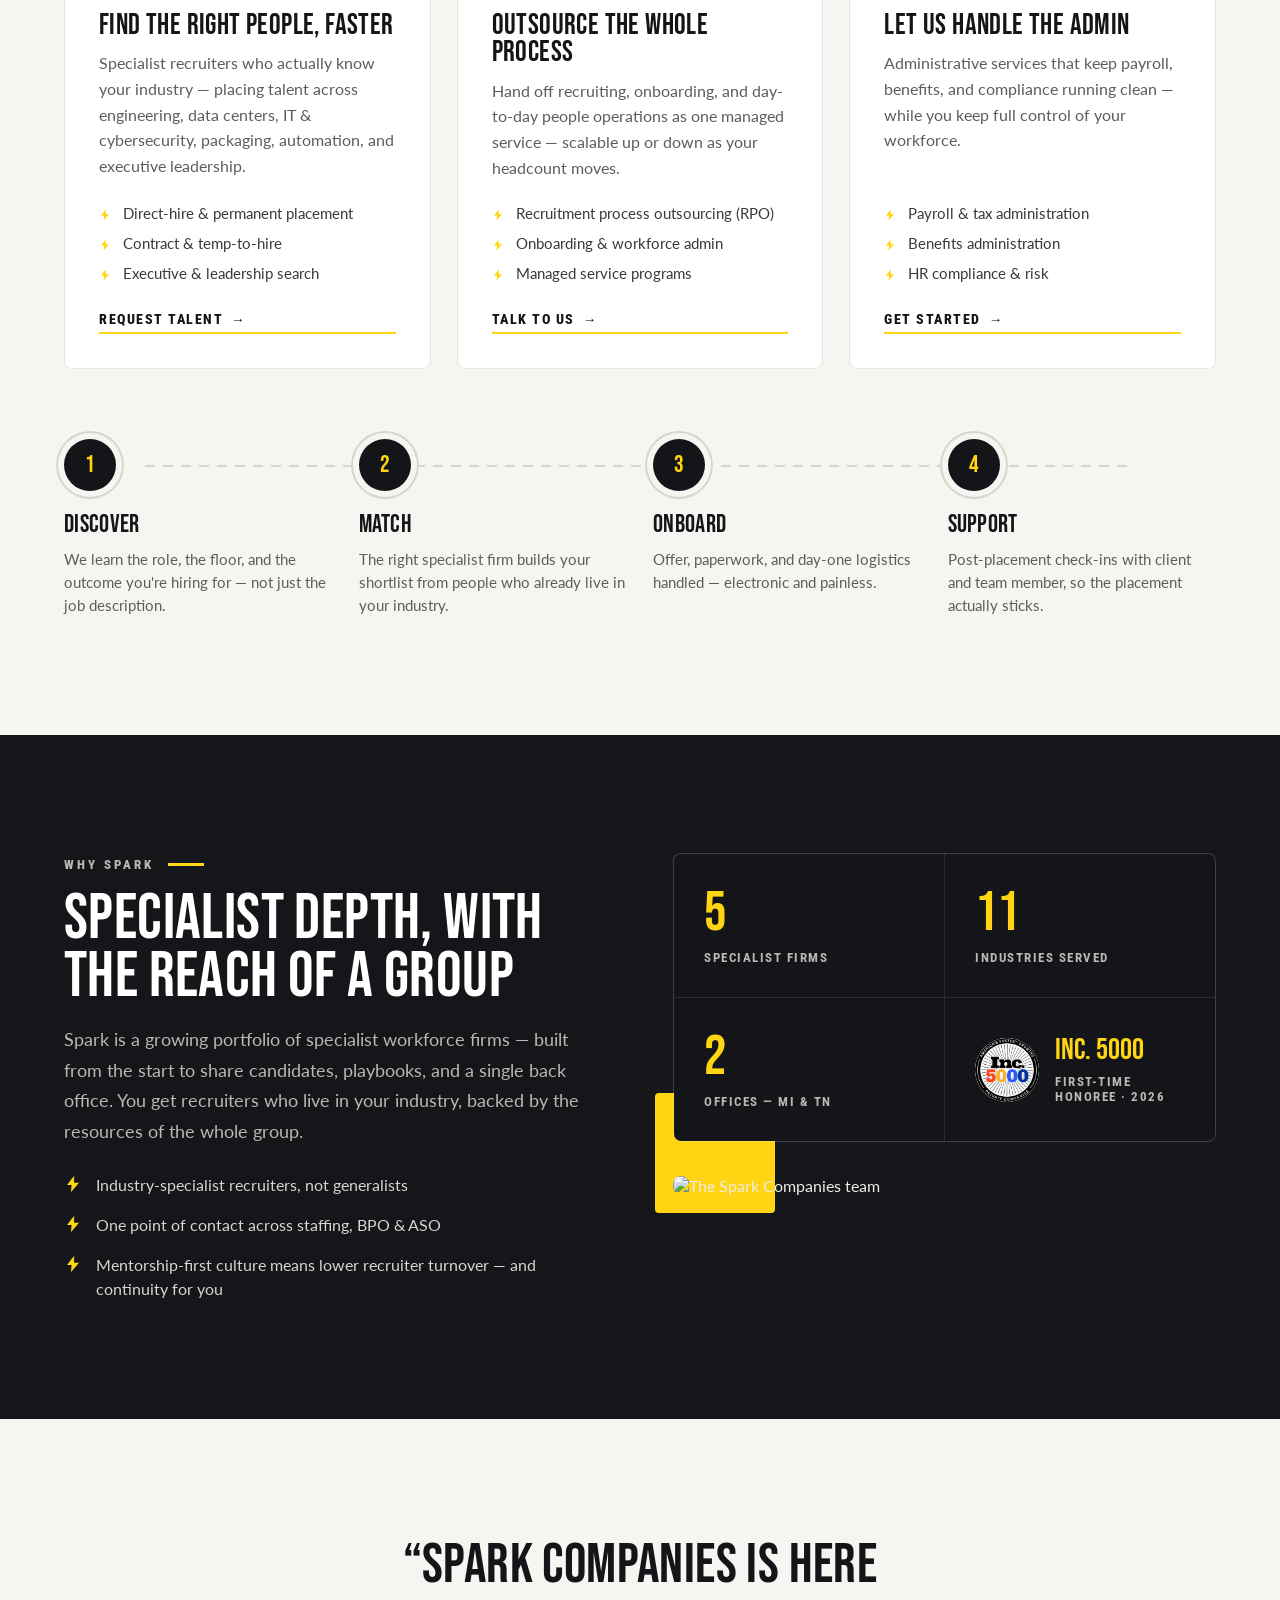
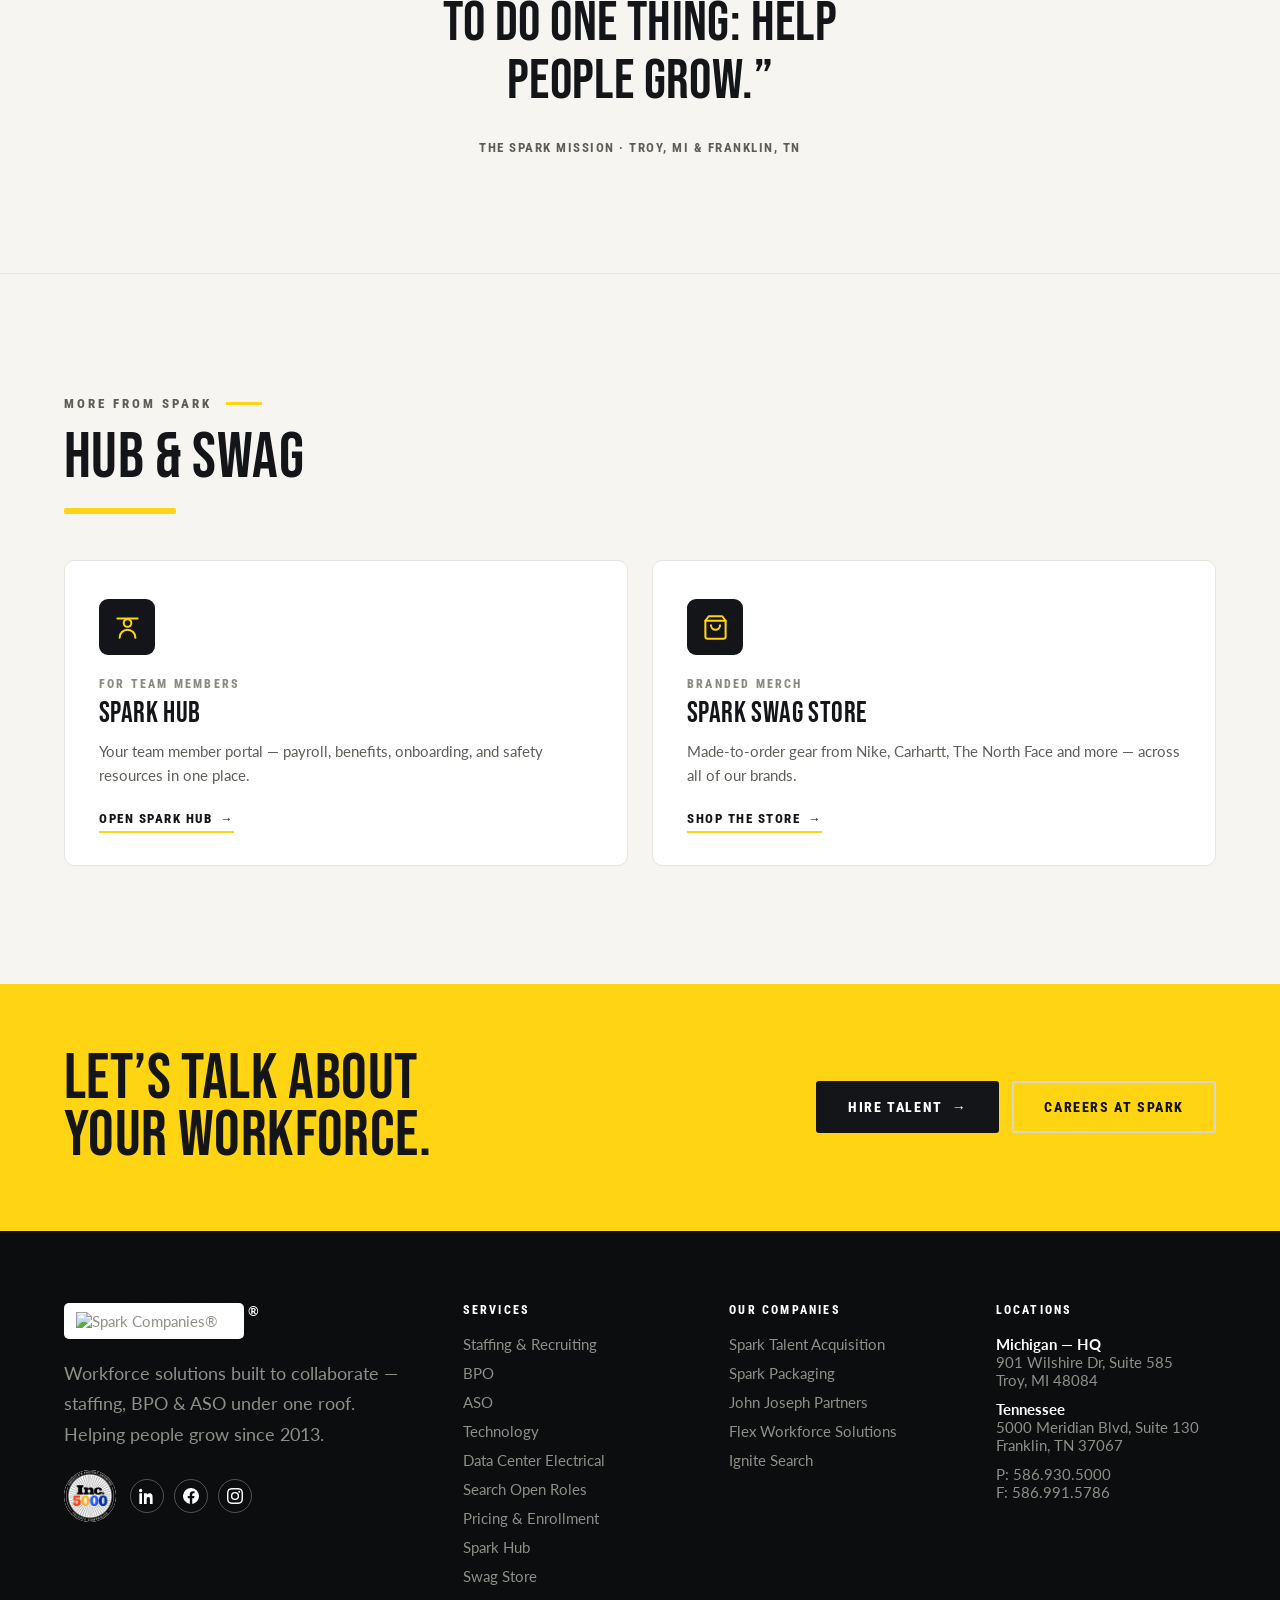
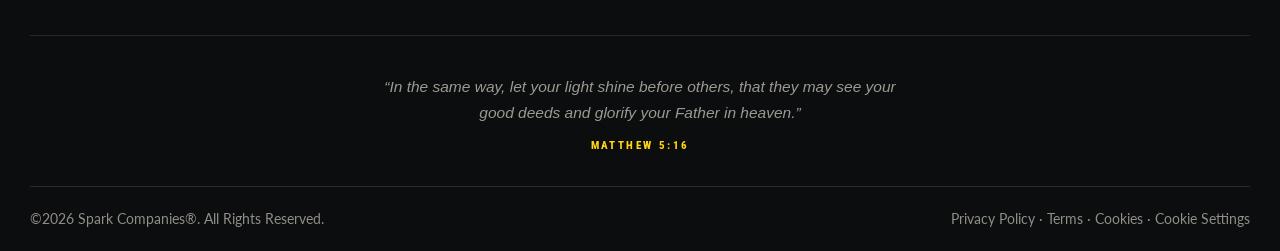
==== commit f5594295: "Add files via upload" ====
--- a/index.html
+++ b/index.html
@@ -5,6 +5,18 @@
 <meta name="viewport" content="width=device-width, initial-scale=1">
 <title>Workforce Solutions — Spark Companies</title>
 <meta name="description" content="Spark Companies® — staffing, BPO and ASO through a single source. Five expert firms operating as one. Inc. 5000 2026 honoree. Troy, MI and Franklin, TN.">
+<!-- Google Consent Mode v2 — denied until the visitor opts in -->
+<script>
+window.dataLayer=window.dataLayer||[];function gtag(){dataLayer.push(arguments);}
+gtag('consent','default',{ad_storage:'denied',ad_user_data:'denied',ad_personalization:'denied',
+  analytics_storage:'denied',functionality_storage:'granted',security_storage:'granted'});
+(function(){try{var c=localStorage.getItem('sparkConsent');
+  if(c==='all'){gtag('consent','update',{ad_storage:'granted',ad_user_data:'granted',
+    ad_personalization:'granted',analytics_storage:'granted'});}}catch(e){}})();
+</script>
+<!-- REPLACE G-XXXXXXXXXX with your GA4 Measurement ID, then this starts collecting -->
+<script async src="https://www.googletagmanager.com/gtag/js?id=G-XXXXXXXXXX"></script>
+<script>gtag('js',new Date());gtag('config','G-XXXXXXXXXX',{anonymize_ip:true});</script>
 <link rel="preconnect" href="https://fonts.googleapis.com">
 <link rel="preconnect" href="https://fonts.gstatic.com" crossorigin>
 <link href="https://fonts.googleapis.com/css2?family=Bebas+Neue&family=Lato:wght@400;700;900&family=Roboto+Condensed:wght@600;700;800&display=swap" rel="stylesheet">
@@ -320,7 +332,7 @@
     <p>&ldquo;In the same way, let your light shine before others, that they may see your good deeds and glorify your Father in heaven.&rdquo;</p>
     <span>Matthew 5:16</span>
   </div>
-  <div class="wrap fbot"><div>&copy;<span id="yr">2026</span> Spark Companies&reg;. All Rights Reserved.</div><div>Privacy Policy · Terms</div></div>
+  <div class="wrap fbot"><div>&copy;<span id="yr">2026</span> Spark Companies&reg;. All Rights Reserved.</div><div class="flegal"><a href="privacy.html">Privacy Policy</a> &middot; <a href="terms.html">Terms</a> &middot; <a href="cookies.html">Cookies</a> &middot; <a href="#" data-ck-reopen>Cookie Settings</a></div></div>
 </footer>
 <button id="totop" aria-label="Back to top" onclick="window.scrollTo({top:0,behavior:'smooth'})">&uarr;</button>
 <script src="app.js"></script>
@@ -381,5 +393,36 @@
 })();
 </script>
 
+<div class="ckbar" id="ckbar" role="dialog" aria-live="polite" aria-label="Cookie preferences" hidden>
+  <div class="ck-in">
+    <div class="ck-copy">
+      <b>We use cookies.</b>
+      <span>Some keep the site working. Others tell us which pages people actually read, so we can make them better.
+        You choose. See our <a href="privacy.html">Privacy Policy</a> and <a href="cookies.html">Cookie Policy</a>.</span>
+    </div>
+    <div class="ck-act">
+      <button class="btn btn-o btn-sm" id="ckno" type="button">Essential Only</button>
+      <button class="btn btn-y btn-sm" id="ckyes" type="button">Accept All</button>
+    </div>
+  </div>
+</div>
+<script>
+(function(){
+  var bar=document.getElementById('ckbar'); if(!bar) return;
+  function get(){try{return localStorage.getItem('sparkConsent');}catch(e){return null;}}
+  function set(v){try{localStorage.setItem('sparkConsent',v);}catch(e){}}
+  function grant(){ if(window.gtag) gtag('consent','update',{ad_storage:'granted',
+    ad_user_data:'granted',ad_personalization:'granted',analytics_storage:'granted'}); }
+  function hide(){ bar.classList.remove('on'); setTimeout(function(){bar.hidden=true;},300); }
+  if(!get()){ bar.hidden=false; requestAnimationFrame(function(){bar.classList.add('on');}); }
+  document.getElementById('ckyes').addEventListener('click',function(){ set('all'); grant(); hide(); });
+  document.getElementById('ckno').addEventListener('click',function(){ set('essential'); hide(); });
+  // footer link lets anyone change their mind later
+  document.addEventListener('click',function(e){
+    var t=e.target.closest('[data-ck-reopen]'); if(!t) return;
+    e.preventDefault(); bar.hidden=false; requestAnimationFrame(function(){bar.classList.add('on');});
+  });
+})();
+</script>
 </body>
 </html>
--- a/style.css
+++ b/style.css
@@ -299,7 +299,7 @@
 .why .eyebrow{color:#B9B8B2}
 .why ul{list-style:none;margin:26px 0 0;padding:0;display:grid;gap:16px}
 .why li{padding-left:32px;position:relative;color:#D6D5CF;font-size:16px;line-height:1.5}
-.why li::before{content:'';position:absolute;left:0;top:3px;width:18px;height:18px;border-radius:50%;background:var(--yellow);-webkit-mask:url("data:image/svg+xml,%3Csvg xmlns='http://www.w3.org/2000/svg' viewBox='0 0 24 24'%3E%3Cpath fill='none' stroke='black' stroke-width='3' stroke-linecap='round' stroke-linejoin='round' d='M20 6L9 17l-5-5'/%3E%3C/svg%3E") center/12px no-repeat;mask:url("data:image/svg+xml,%3Csvg xmlns='http://www.w3.org/2000/svg' viewBox='0 0 24 24'%3E%3Cpath fill='none' stroke='black' stroke-width='3' stroke-linecap='round' stroke-linejoin='round' d='M20 6L9 17l-5-5'/%3E%3C/svg%3E") center/12px no-repeat}
+.why li::before{content:'';position:absolute;left:0;top:2px;width:18px;height:18px;border-radius:0;background:var(--yellow);-webkit-mask:url("data:image/svg+xml,%3Csvg xmlns='http://www.w3.org/2000/svg' viewBox='0 0 24 24'%3E%3Cpath d='M13.6 1 4 13.2h6.1L9.3 23 20 10.3h-6.6z'/%3E%3C/svg%3E") center/contain no-repeat;mask:url("data:image/svg+xml,%3Csvg xmlns='http://www.w3.org/2000/svg' viewBox='0 0 24 24'%3E%3Cpath d='M13.6 1 4 13.2h6.1L9.3 23 20 10.3h-6.6z'/%3E%3C/svg%3E") center/contain no-repeat}
 .why .figure{position:relative;margin-top:34px}
 .why .figure img{border-radius:8px}
 .why .figure::after{content:'';position:absolute;left:-18px;bottom:-18px;width:120px;height:120px;background:var(--yellow);z-index:-1;border-radius:4px}
@@ -313,31 +313,31 @@
 
 /* leadership */
 /* ---------- leadership ---------- */
-.xlead{background:var(--ink);color:#EDECE8;padding:112px 0}
-.xlead h2{color:#fff}
-.xlead .eyebrow{color:#B9B8B2}
-.xlead .sec-head p{color:#B9B8B2}
+.xlead{background:var(--paper2);border-top:1px solid var(--line);padding:106px 0}
+.xlead h2{color:var(--ink)}
+.xlead .eyebrow{color:var(--muted2)}
+.xlead .sec-head p{color:var(--muted)}
 .xgrid{display:grid;grid-template-columns:repeat(5,1fr);gap:18px;margin-top:56px}
-.xcard{position:relative;background:var(--ink2);border:1px solid rgba(255,255,255,.12);border-radius:10px;
-  overflow:hidden;transition:transform .24s,border-color .24s,box-shadow .24s}
-.xcard:hover{transform:translateY(-5px);border-color:rgba(255,213,19,.45);box-shadow:0 30px 60px -32px rgba(0,0,0,.85)}
+.xcard{position:relative;background:#fff;border:1px solid var(--line);border-radius:10px;
+  overflow:hidden;box-shadow:0 14px 30px -26px rgba(0,0,0,.4);transition:transform .24s,border-color .24s,box-shadow .24s}
+.xcard:hover{transform:translateY(-5px);border-color:var(--line2);box-shadow:0 28px 54px -28px rgba(0,0,0,.4)}
 .xcard::before{content:'';position:absolute;top:0;left:0;width:100%;height:4px;background:var(--yellow);
   transform:scaleX(0);transform-origin:left;transition:transform .32s cubic-bezier(.22,.61,.36,1)}
 .xcard:hover::before{transform:scaleX(1)}
 /* monogram block - swap this div for an <img> when real portraits exist, same box */
 .xmono{aspect-ratio:1/1;display:flex;align-items:center;justify-content:center;
-  background:radial-gradient(120% 120% at 30% 15%,#2A2C32,#17181C);
+  background:linear-gradient(160deg,#F2F0EA,#E6E3DA);
   font-family:var(--display);font-size:clamp(40px,4.4vw,62px);line-height:1;letter-spacing:2px;
-  color:transparent;-webkit-text-stroke:1.5px rgba(255,213,19,.62);transition:color .3s,-webkit-text-stroke-color .3s;
-  border-bottom:1px solid rgba(255,255,255,.1)}
-.xcard:hover .xmono{color:var(--yellow);-webkit-text-stroke-color:transparent}
+  color:transparent;-webkit-text-stroke:1.6px rgba(20,21,24,.42);transition:color .3s,-webkit-text-stroke-color .3s,background .3s;
+  border-bottom:1px solid var(--line)}
+.xcard:hover .xmono{background:var(--ink);color:var(--yellow);-webkit-text-stroke-color:transparent}
 .xmeta{padding:20px 18px 22px;text-align:center}
-.xname{font-family:var(--display);font-weight:400;font-size:24px;line-height:1.02;letter-spacing:.4px;color:#fff}
+.xname{font-family:var(--display);font-weight:400;font-size:24px;line-height:1.02;letter-spacing:.4px;color:var(--ink)}
 .xtitle{font-family:var(--label);font-weight:700;font-size:11.5px;letter-spacing:1.5px;text-transform:uppercase;
-  color:#9B9A94;margin-top:8px;line-height:1.45}
+  color:var(--muted);margin-top:8px;line-height:1.45}
 .xtier{display:flex;align-items:center;gap:18px;margin:58px 0 26px}
-.xtier span{font-family:var(--label);font-weight:800;font-size:12px;letter-spacing:2.6px;text-transform:uppercase;color:var(--yellow);flex:none}
-.xtier::after{content:'';flex:1;height:1px;background:rgba(255,255,255,.14)}
+.xtier span{font-family:var(--label);font-weight:800;font-size:12px;letter-spacing:2.6px;text-transform:uppercase;color:var(--muted2);flex:none}
+.xtier::after{content:'';flex:1;height:1px;background:var(--line2)}
 .xgrid.dirs{grid-template-columns:repeat(5,1fr);margin-top:0}
 .xgrid.dirs .xcard{grid-column:span 1}
 @media (max-width:1040px){
@@ -766,3 +766,108 @@
 .verse span{display:inline-block;font-family:var(--label);font-weight:800;font-size:11px;letter-spacing:2.4px;
   text-transform:uppercase;color:var(--yellow);margin-top:14px}
 @media (max-width:620px){.verse{padding:30px 20px 26px}.verse p{font-size:14.5px}}
+
+/* transitional: old leadership markup (.execs/.exec/.ava/.nm/.tt) gets the new design,
+   so uploading style.css without about.html can't strip the section bare */
+.execs,.dirs{display:grid;grid-template-columns:repeat(5,1fr);gap:18px;margin-top:56px}
+.dirs{margin-top:0}
+.exec{position:relative;background:var(--ink2);border:1px solid rgba(255,255,255,.12);border-radius:10px;
+  overflow:hidden;text-align:center;transition:transform .24s,border-color .24s,box-shadow .24s}
+.exec:hover{transform:translateY(-5px);border-color:rgba(255,213,19,.45);box-shadow:0 30px 60px -32px rgba(0,0,0,.85)}
+.exec .ava{aspect-ratio:1/1;width:100%;height:auto;border-radius:0;display:flex;align-items:center;justify-content:center;
+  background:radial-gradient(120% 120% at 30% 15%,#2A2C32,#17181C);
+  font-family:var(--display);font-size:clamp(40px,4.4vw,62px);line-height:1;letter-spacing:2px;
+  color:transparent;-webkit-text-stroke:1.5px rgba(255,213,19,.62);
+  border-bottom:1px solid rgba(255,255,255,.1);margin:0}
+.exec:hover .ava{color:var(--yellow);-webkit-text-stroke-color:transparent}
+.exec .nm{font-family:var(--display);font-weight:400;font-size:24px;line-height:1.02;color:#fff;margin:20px 18px 0}
+.exec .tt{font-family:var(--label);font-weight:700;font-size:11.5px;letter-spacing:1.5px;text-transform:uppercase;
+  color:#9B9A94;margin:8px 18px 22px;line-height:1.45}
+.dirlbl{display:flex;align-items:center;gap:18px;margin:58px 0 26px;
+  font-family:var(--label);font-weight:800;font-size:12px;letter-spacing:2.6px;text-transform:uppercase;color:var(--yellow)}
+.dirlbl::after{content:'';flex:1;height:1px;background:rgba(255,255,255,.14)}
+#leadership{background:var(--ink);color:#EDECE8}
+#leadership h2{color:#fff}
+#leadership .eyebrow,#leadership .sec-head p{color:#B9B8B2}
+@media (max-width:1040px){.execs,.dirs{grid-template-columns:repeat(3,1fr)}}
+@media (max-width:720px){.execs,.dirs{grid-template-columns:repeat(2,1fr);gap:14px}}
+
+.xmeta{position:relative}
+.xli{display:inline-flex;align-items:center;justify-content:center;width:30px;height:30px;border-radius:50%;
+  margin-top:12px;border:1px solid var(--line2);color:var(--muted);transition:background .2s,color .2s,border-color .2s}
+.xli svg{width:14px;height:14px;fill:currentColor}
+a.xli:hover{background:var(--ink);color:var(--yellow);border-color:var(--ink)}
+.xli.off{opacity:.3;cursor:default}
+
+/* ---------- cookie bar ---------- */
+.ckbar{position:fixed;left:0;right:0;bottom:0;z-index:130;background:rgba(20,21,24,.97);
+  backdrop-filter:blur(6px);border-top:3px solid var(--yellow);
+  transform:translateY(100%);transition:transform .34s cubic-bezier(.22,.61,.36,1)}
+.ckbar.on{transform:none}
+.ckbar[hidden]{display:none}
+.ck-in{max-width:var(--max);margin:0 auto;padding:20px 34px;display:flex;align-items:center;
+  justify-content:space-between;gap:28px;flex-wrap:wrap}
+.ck-copy{max-width:72ch;color:#B9B8B2;font-size:14.5px;line-height:1.6}
+.ck-copy b{display:block;font-family:var(--label);font-weight:800;font-size:12px;letter-spacing:2px;
+  text-transform:uppercase;color:var(--yellow);margin-bottom:6px}
+.ck-copy a{color:#EDECE8}
+.ck-act{display:flex;gap:10px;flex-wrap:wrap}
+.ckbar .btn-o{border-color:rgba(255,255,255,.4);color:#fff}
+.ckbar .btn-o:hover{background:#fff;color:var(--ink)}
+@media (max-width:760px){.ck-in{padding:16px 20px;gap:16px}.ck-copy{font-size:13.5px}.ck-act{width:100%}.ck-act .btn{flex:1;justify-content:center}}
+@media (prefers-reduced-motion:reduce){.ckbar{transition:none}}
+
+/* ---------- legal pages ---------- */
+.legal{padding:76px 0 104px}
+.legal .wrap{max-width:860px}
+.legal h2{font-size:30px;margin:44px 0 14px}
+.legal h2:first-of-type{margin-top:0}
+.legal p{font-size:16.5px;line-height:1.72;color:var(--muted);margin:0 0 16px}
+.legal ul{margin:0 0 18px;padding-left:22px}
+.legal li{font-size:16.5px;line-height:1.7;color:var(--muted);margin-bottom:8px}
+.legal a{color:var(--ink);text-decoration:none;border-bottom:1px solid rgba(255,213,19,.7);padding-bottom:1px}
+.legal a:hover{color:var(--yellow-dk)}
+.legal b{color:var(--ink)}
+.upd{font-family:var(--label);font-weight:700;font-size:12.5px;letter-spacing:1.6px;text-transform:uppercase;
+  color:var(--muted2)!important;margin-bottom:34px!important}
+.legalnote{background:#FFF8DB;border:1px solid var(--yellow);border-left:5px solid var(--yellow);
+  border-radius:6px;padding:16px 20px;margin-bottom:34px;font-size:15px;line-height:1.6;color:#4A4A45}
+.cktbl{width:100%;border-collapse:collapse;margin:8px 0 22px;font-size:15px}
+.cktbl th,.cktbl td{text-align:left;padding:11px 14px;border:1px solid var(--line);vertical-align:top;color:var(--muted)}
+.cktbl th{background:var(--paper2);font-family:var(--label);font-weight:800;font-size:11.5px;
+  letter-spacing:1.5px;text-transform:uppercase;color:var(--ink)}
+.flegal a{color:inherit;text-decoration:none}
+.flegal a:hover{color:var(--yellow)}
+@media (max-width:620px){.legal{padding:56px 0 72px}.legal h2{font-size:26px}.cktbl{font-size:13.5px}.cktbl th,.cktbl td{padding:9px 10px}}
+
+/* core value video reveal */
+.val.has-vid{cursor:pointer;padding-right:92px}
+.val.has-vid:focus-visible{outline:3px solid var(--yellow);outline-offset:4px}
+.vcue{position:absolute;right:0;top:32px;display:inline-flex;align-items:center;gap:7px;
+  font-family:var(--label);font-weight:800;font-size:11px;letter-spacing:1.8px;text-transform:uppercase;
+  color:var(--yellow);opacity:.75;transition:opacity .2s,transform .2s}
+.vcue::before{content:'';width:0;height:0;border-style:solid;border-width:5px 0 5px 9px;
+  border-color:transparent transparent transparent var(--yellow)}
+.val.has-vid:hover .vcue{opacity:1;transform:translateX(-3px)}
+
+.vvmodal{position:fixed;inset:0;z-index:125;display:flex;align-items:center;justify-content:center;padding:24px}
+.vvmodal[hidden]{display:none}
+.vv-scrim{position:absolute;inset:0;background:rgba(10,11,13,.88);backdrop-filter:blur(3px);opacity:0;transition:opacity .26s}
+.vvmodal.on .vv-scrim{opacity:1}
+.vv-box{position:relative;width:min(980px,100%);background:#000;border:1px solid rgba(255,255,255,.16);
+  border-radius:12px;overflow:hidden;box-shadow:0 50px 100px -40px rgba(0,0,0,.9);
+  opacity:0;transform:translateY(14px) scale(.985);transition:opacity .3s,transform .3s cubic-bezier(.22,.61,.36,1)}
+.vvmodal.on .vv-box{opacity:1;transform:none}
+.vv-media{position:relative;aspect-ratio:16/9;background:#000}
+.vv-media iframe,.vv-media video{position:absolute;inset:0;width:100%;height:100%;border:0;display:block}
+.vv-foot{display:flex;align-items:baseline;gap:16px;padding:18px 22px;background:var(--ink);
+  border-top:1px solid rgba(255,255,255,.12)}
+.vv-no{font-family:var(--display);font-size:26px;line-height:1;color:transparent;-webkit-text-stroke:1.2px rgba(255,213,19,.7)}
+#vvtitle{font-family:var(--display);font-size:24px;line-height:1.05;color:#fff;letter-spacing:.4px}
+@media (prefers-reduced-motion:reduce){.vv-scrim,.vv-box{transition:none}}
+@media (max-width:760px){
+  .val.has-vid{padding-right:0}
+  .vcue{position:static;margin-top:14px}
+  .vvmodal{padding:14px}
+  #vvtitle{font-size:19px}
+}
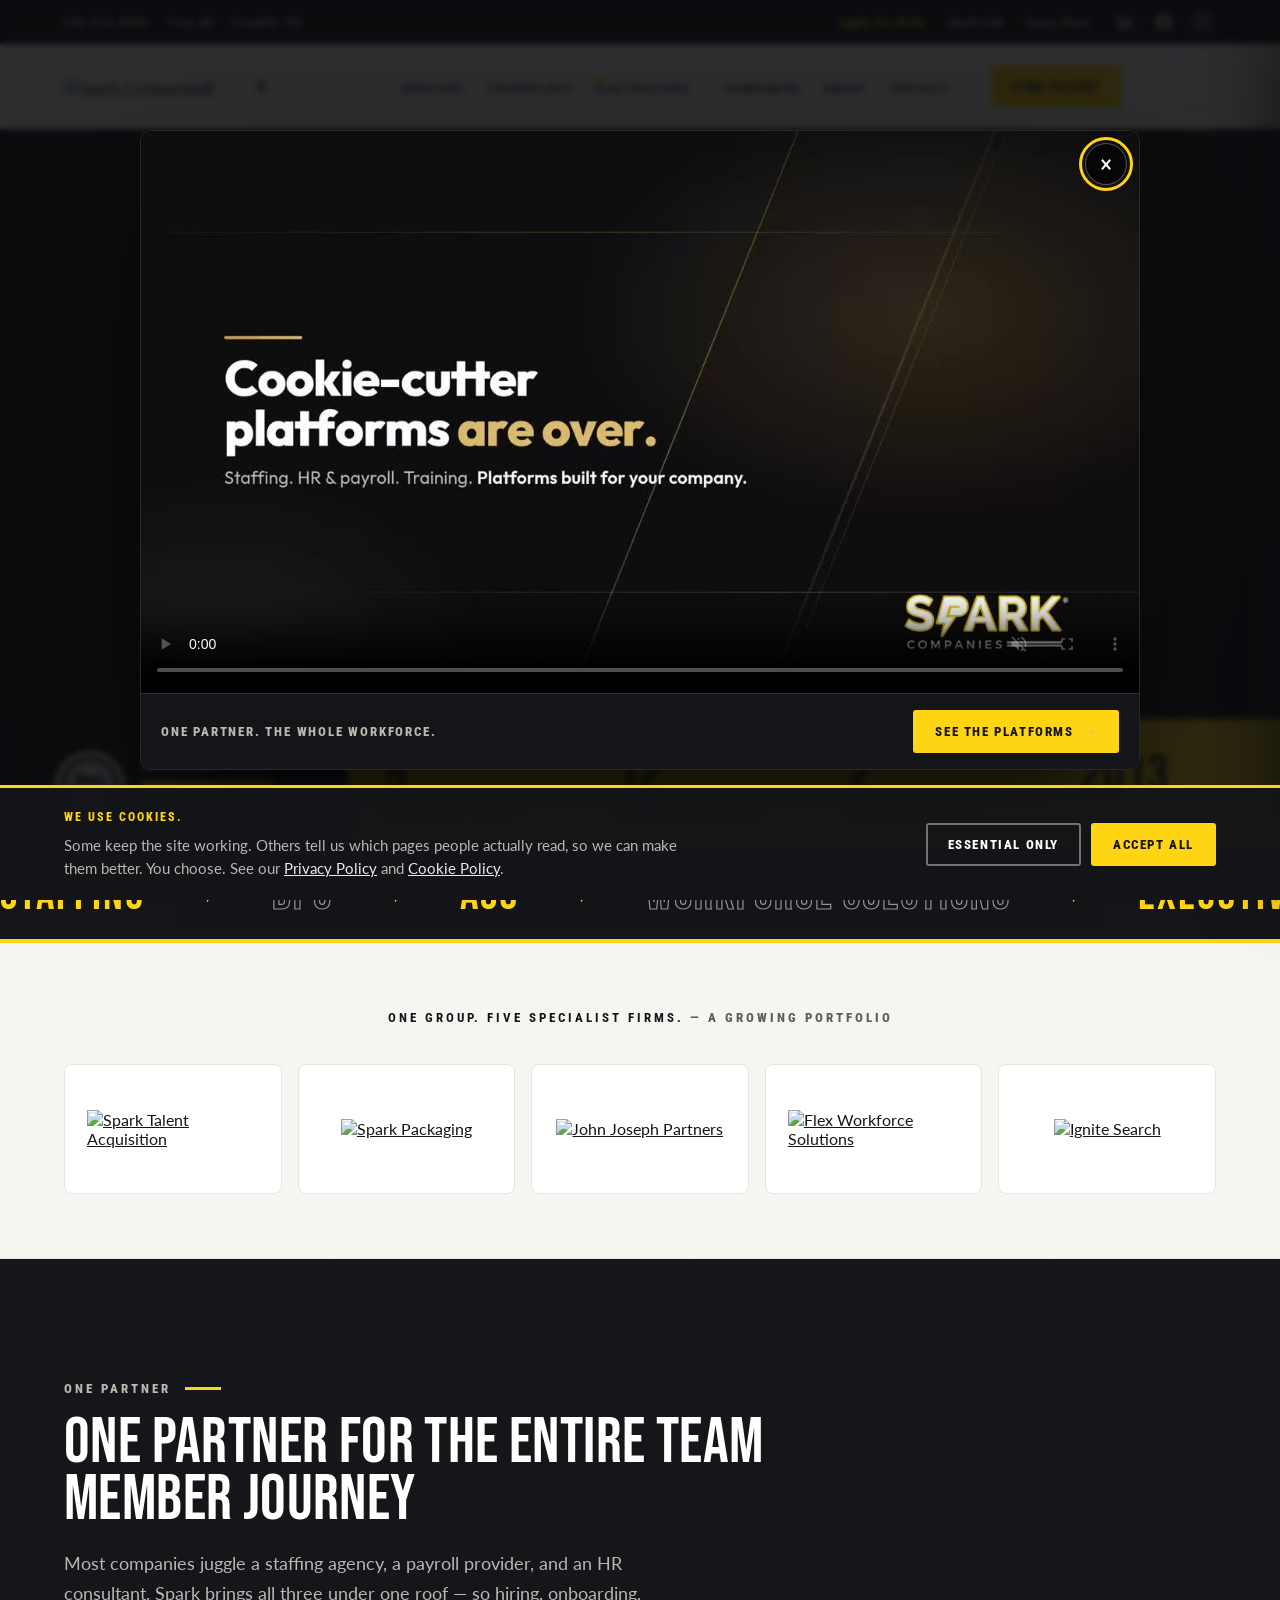
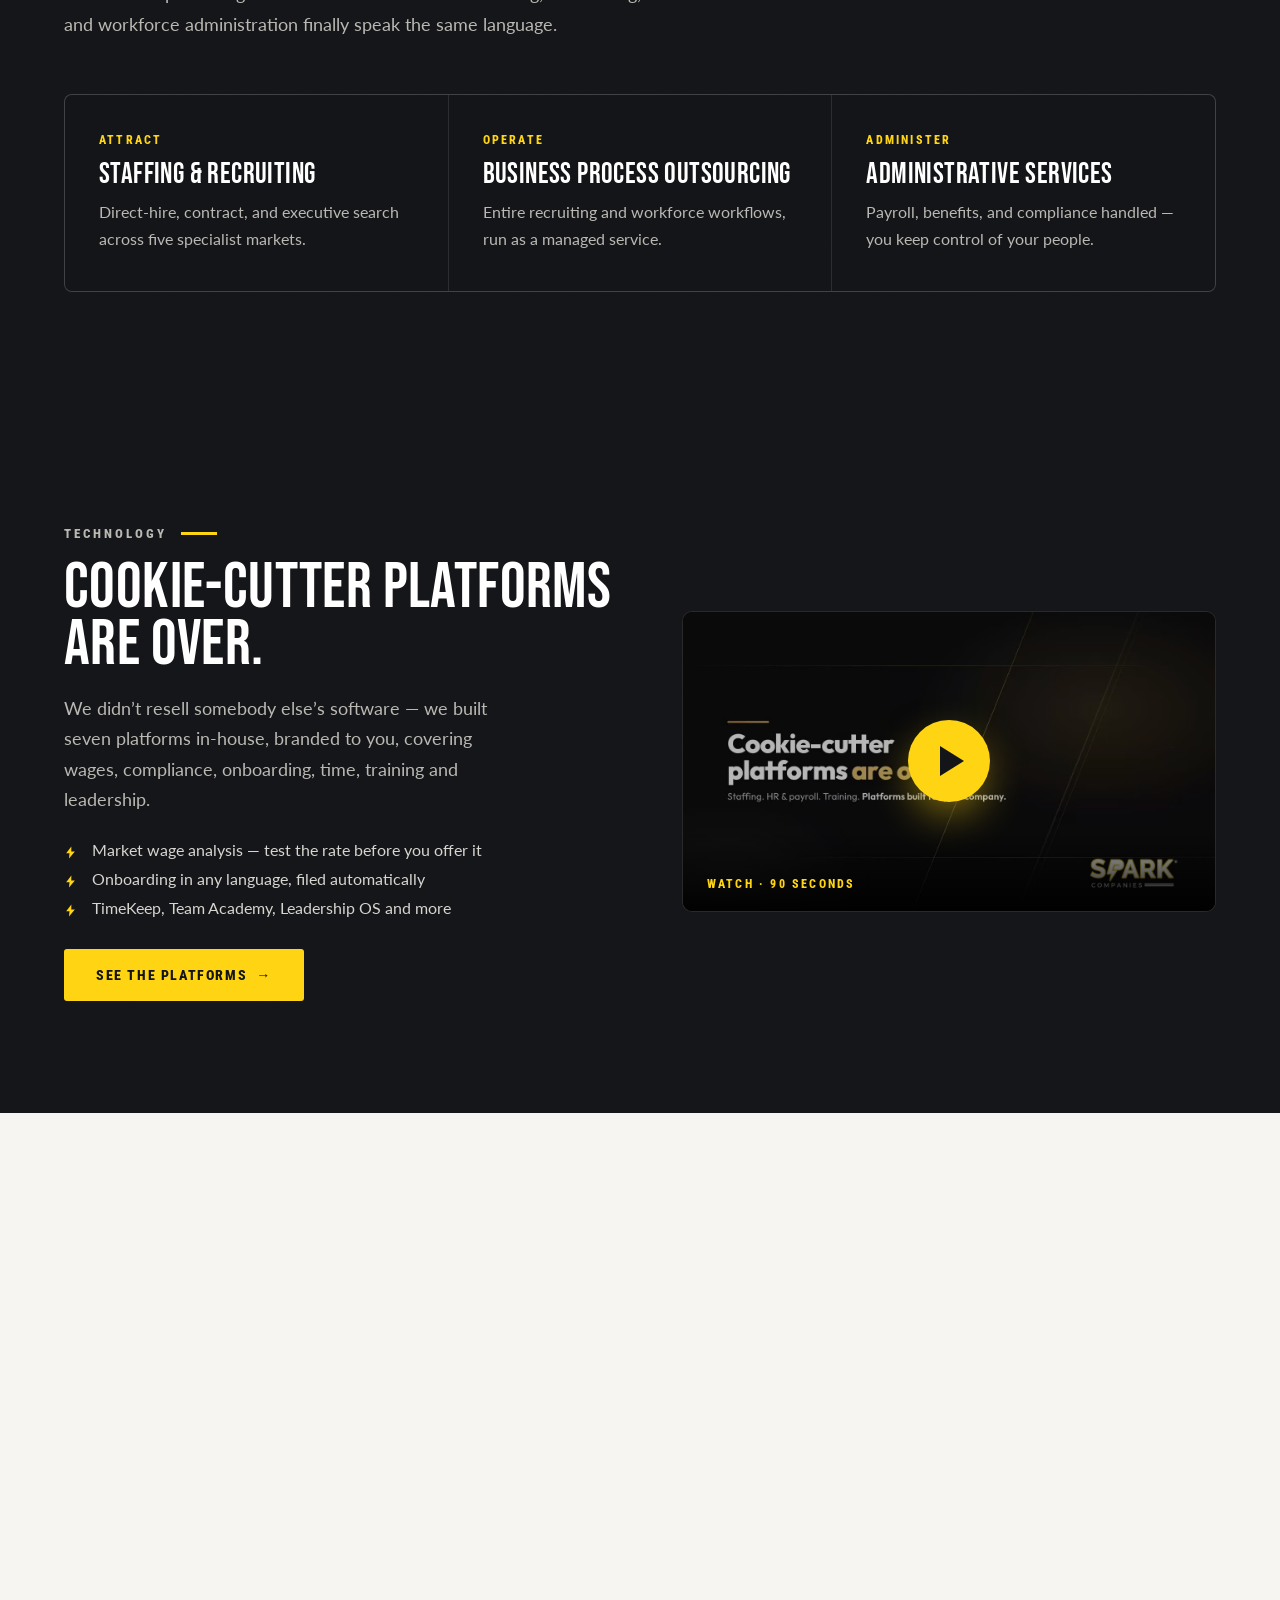
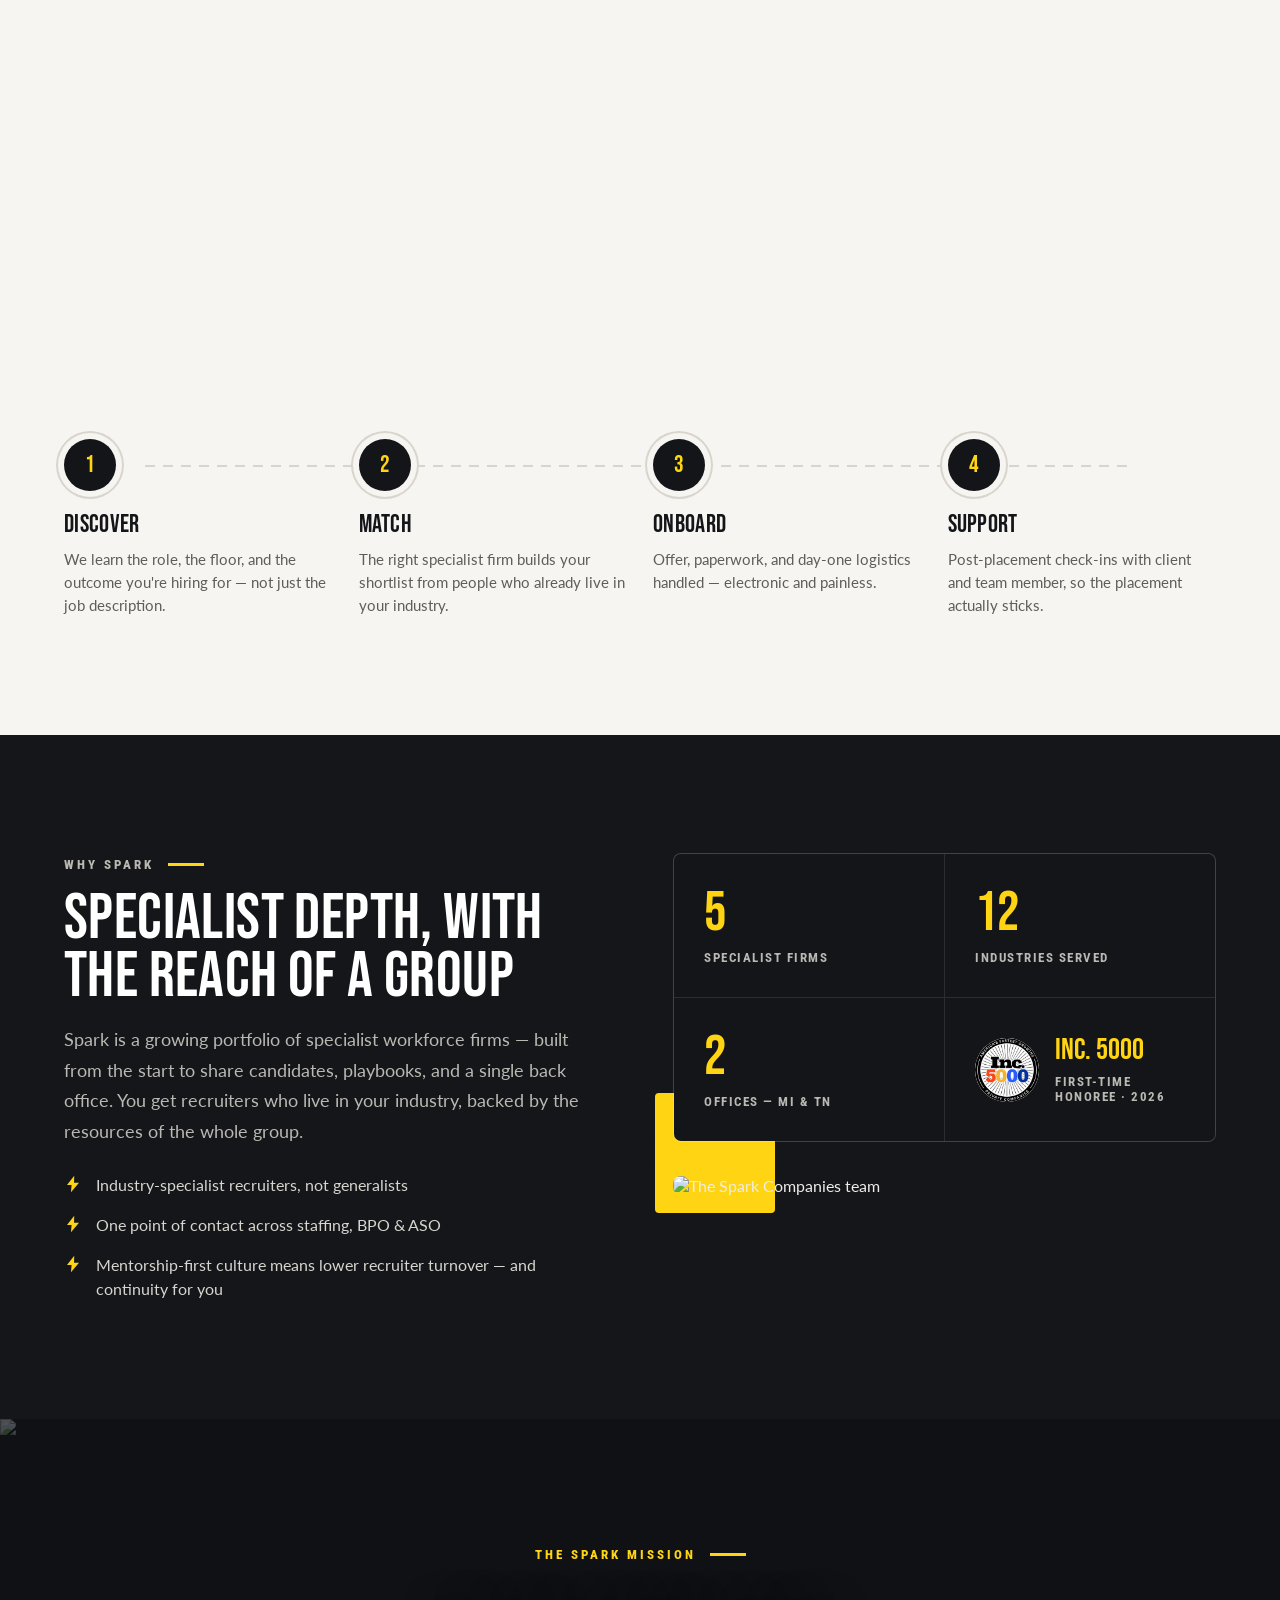
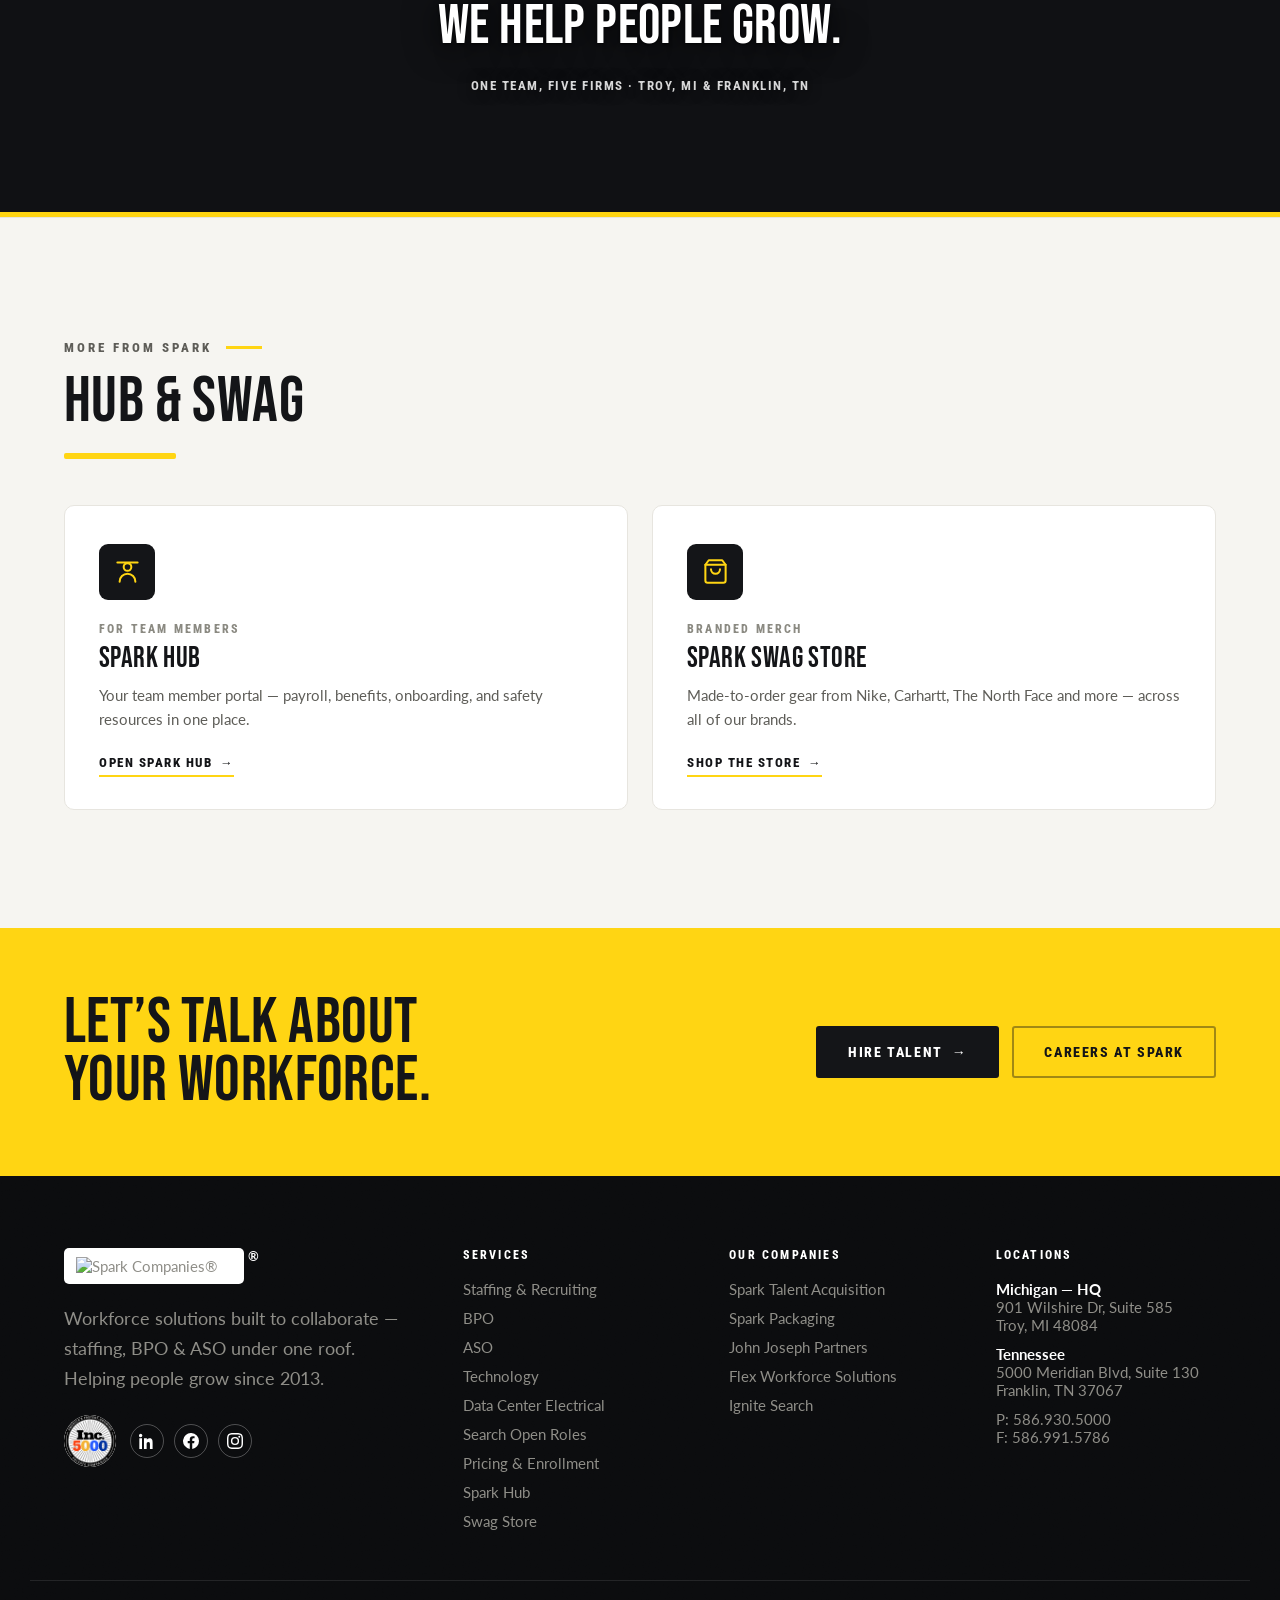
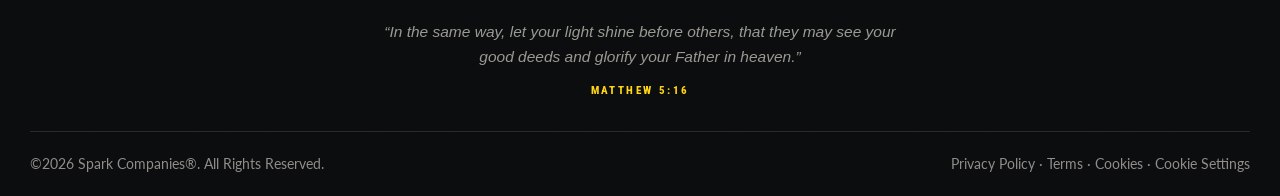
==== commit 4615dd61: "Add files via upload" ====
--- a/index.html
+++ b/index.html
@@ -262,10 +262,12 @@
       </div>
     </div>
   </div>
-</section><section class="quote">
+</section><section class="quote teamband">
+  <img class="tb-img" src="https://www.sparkcompanies.com/wp-content/uploads/2023/12/sparkcompaniesfamilyaffair-edited.webp" alt="The Spark Companies team outside the Troy, Michigan office" loading="lazy">
   <div class="wrap">
-    <p class="q reveal">“Spark Companies is here to do one thing: help people grow.”</p>
-    <div class="by reveal d1">The Spark Mission · Troy, MI &amp; Franklin, TN</div>
+    <div class="eyebrow reveal">The Spark Mission</div>
+    <p class="q reveal d1">We Help People Grow.</p>
+    <div class="by reveal d2">One team, five firms · Troy, MI &amp; Franklin, TN</div>
   </div>
 </section><section class="res" id="resources">
   <div class="wrap">
--- a/style.css
+++ b/style.css
@@ -476,6 +476,8 @@
 .ctastrip > .in{display:flex;align-items:center;justify-content:space-between;gap:36px;flex-wrap:wrap}
 .ctastrip h2{color:var(--ink);margin:0}
 .ctastrip .rt{display:flex;gap:13px;flex-wrap:wrap}
+.ctastrip .btn-o{border-color:rgba(20,21,24,.4);color:var(--ink)}
+.ctastrip .btn-o:hover{border-color:var(--ink);background:rgba(20,21,24,.07)}
 
 /* ---------- job board band ---------- */
 .jobsband{background:var(--yellow);padding:56px 0}
@@ -668,6 +670,21 @@
 .nav .lnk.hot::after{content:'';position:absolute;right:0;top:2px;width:7px;height:7px;border-radius:50%;
   background:var(--yellow);box-shadow:0 0 0 3px rgba(255,213,19,.25)}
 
+/* ---------- mission band: the team photo, full bleed ---------- */
+.quote.teamband{position:relative;background:#101114;overflow:hidden;padding:124px 0}
+.quote.teamband .tb-img{position:absolute;inset:0;width:100%;height:100%;object-fit:cover;
+  object-position:center 46%;filter:grayscale(.3) contrast(1.04) brightness(1.02)}
+.quote.teamband::after{content:'';position:absolute;inset:0;
+  background:linear-gradient(180deg,rgba(16,17,20,.74) 0%,rgba(16,17,20,.42) 46%,rgba(16,17,20,.82) 100%)}
+.quote.teamband > .wrap{position:relative;z-index:1;text-align:center}
+.quote.teamband .eyebrow{color:var(--yellow);justify-content:center;display:inline-flex}
+.quote.teamband .q{color:#fff;max-width:24ch;margin:18px auto 22px;
+  text-shadow:0 3px 34px rgba(0,0,0,.8),0 1px 3px rgba(0,0,0,.6)}
+.quote.teamband .by{color:rgba(255,255,255,.84);text-shadow:0 1px 14px rgba(0,0,0,.75)}
+.quote.teamband::before{content:'';position:absolute;left:0;bottom:0;width:100%;height:5px;
+  background:var(--yellow);z-index:2}
+@media (max-width:760px){.quote.teamband{padding:86px 0}}
+
 /* ---------- industrial treatment: data center page ---------- */
 .phero.blueprint::before{content:'';position:absolute;inset:0;pointer-events:none;opacity:.5;
   background-image:linear-gradient(rgba(255,255,255,.045) 1px,transparent 1px),
@@ -689,6 +706,33 @@
   .specrow{gap:2px}
   .hazard{height:9px}
 }
+
+/* ---------- hero electrical field (datacenter) ---------- */
+.arcfield{position:absolute;top:0;right:0;width:52%;height:100%;pointer-events:none;z-index:0;overflow:hidden;
+  -webkit-mask-image:linear-gradient(to left,#000 0,#000 60%,transparent 100%);
+  mask-image:linear-gradient(to left,#000 0,#000 60%,transparent 100%)}
+.arcfield svg{position:absolute;right:0;top:50%;transform:translateY(-50%);width:100%;height:auto;max-height:122%}
+.af-line{fill:none;stroke:rgba(255,255,255,.14);stroke-width:1.25}
+.af-node{fill:none;stroke:rgba(255,255,255,.26);stroke-width:1.25}
+.af-pulse{fill:none;stroke:var(--yellow);stroke-width:2;stroke-linecap:round;
+  stroke-dasharray:7 93;stroke-dashoffset:100;opacity:.95;
+  filter:drop-shadow(0 0 6px rgba(255,213,19,.8)) drop-shadow(0 0 16px rgba(255,213,19,.35));
+  animation:afrun 5.4s linear infinite}
+@keyframes afrun{0%{stroke-dashoffset:100;opacity:0}6%{opacity:.95}88%{opacity:.95}100%{stroke-dashoffset:0;opacity:0}}
+.af-bus{fill:none;stroke:rgba(255,255,255,.17);stroke-width:2;stroke-linecap:square}
+.af-term{fill:rgba(255,213,19,.38)}
+.af-strike{fill:none;stroke:#FFF8DC;stroke-width:1.15;stroke-linejoin:round;stroke-linecap:round;opacity:0;
+  filter:drop-shadow(0 0 5px rgba(255,213,19,.95)) drop-shadow(0 0 18px rgba(255,213,19,.5))}
+.af-strike.s1{animation:afstrike 6.8s steps(1,end) infinite}
+.af-strike.s2{animation:afstrike 6.8s steps(1,end) infinite;animation-delay:3.4s}
+@keyframes afstrike{0%,85.4%{opacity:0}85.5%{opacity:1}87%{opacity:.15}88%{opacity:1}90%{opacity:.4}91.5%,100%{opacity:0}}
+.af-bloom{fill:url(#afg);opacity:0;animation:afbloom 6.8s ease-out infinite}
+.af-bloom.b2{animation-delay:3.4s}
+@keyframes afbloom{0%,85.4%{opacity:0}86%{opacity:.5}92%{opacity:0}100%{opacity:0}}
+@media (max-width:1040px){.arcfield{display:none}}
+@media (prefers-reduced-motion:reduce){
+  .af-pulse{animation:none;stroke-dasharray:none;stroke-dashoffset:0;opacity:.3;stroke-width:1.5;filter:none}
+  .af-strike{animation:none;opacity:.55}.af-bloom{animation:none;opacity:.3}}
 
 /* sticky audience bar (drives the scrollspy already in app.js) */
 .spy{position:sticky;top:0;z-index:40;background:rgba(20,21,24,.97);backdrop-filter:blur(6px);
@@ -871,3 +915,33 @@
   .vvmodal{padding:14px}
   #vvtitle{font-size:19px}
 }
+
+/* ---------- national recruiters (data center page) ---------- */
+.recs{background:var(--ink);color:#EDECE8;padding:108px 0;border-top:1px solid rgba(255,255,255,.1)}
+.recs h2{color:#fff}
+.recs .eyebrow{color:#B9B8B2}
+.recs .sec-head p{color:#B9B8B2}
+.recgrid{display:grid;grid-template-columns:repeat(3,1fr);gap:20px;margin-top:52px}
+.rec{position:relative;background:var(--ink2);border:1px solid rgba(255,255,255,.12);border-radius:10px;
+  padding:34px 26px 30px;text-align:center;overflow:hidden;
+  transition:transform .24s,border-color .24s,box-shadow .24s}
+.rec:hover{transform:translateY(-5px);border-color:rgba(255,213,19,.5);box-shadow:0 30px 60px -32px rgba(0,0,0,.85)}
+.rec::before{content:'';position:absolute;top:0;left:0;width:100%;height:4px;background:var(--yellow);
+  transform:scaleX(0);transform-origin:left;transition:transform .32s cubic-bezier(.22,.61,.36,1)}
+.rec:hover::before{transform:scaleX(1)}
+.rec-mono{font-family:var(--display);font-size:46px;line-height:1;letter-spacing:2px;color:transparent;
+  -webkit-text-stroke:1.4px rgba(255,213,19,.6);margin-bottom:16px;transition:color .3s,-webkit-text-stroke-color .3s}
+.rec:hover .rec-mono{color:var(--yellow);-webkit-text-stroke-color:transparent}
+.rec-n{font-family:var(--display);font-weight:400;font-size:27px;line-height:1.02;letter-spacing:.4px;color:#fff}
+.rec-t{display:inline-block;margin-top:12px;font-family:var(--label);font-weight:800;font-size:16px;
+  letter-spacing:.8px;color:var(--yellow);text-decoration:none;
+  border-bottom:1px solid rgba(255,213,19,.35);padding-bottom:3px;transition:border-color .2s}
+.rec-t:hover{border-color:var(--yellow)}
+.recnote{text-align:center;margin-top:34px;font-size:15.5px;color:#9B9A94}
+.recnote a{color:#EDECE8;border-bottom:1px solid rgba(255,213,19,.6);text-decoration:none;padding-bottom:2px}
+.recnote a:hover{color:var(--yellow)}
+@media (max-width:820px){.recs{padding:80px 0}.recgrid{grid-template-columns:1fr;gap:14px}
+  .rec{display:flex;align-items:center;gap:20px;text-align:left;padding:22px 24px}
+  .rec-mono{margin-bottom:0;font-size:38px;flex:none}
+  .rec-n{font-size:23px}
+  .rec-t{margin-top:4px}}
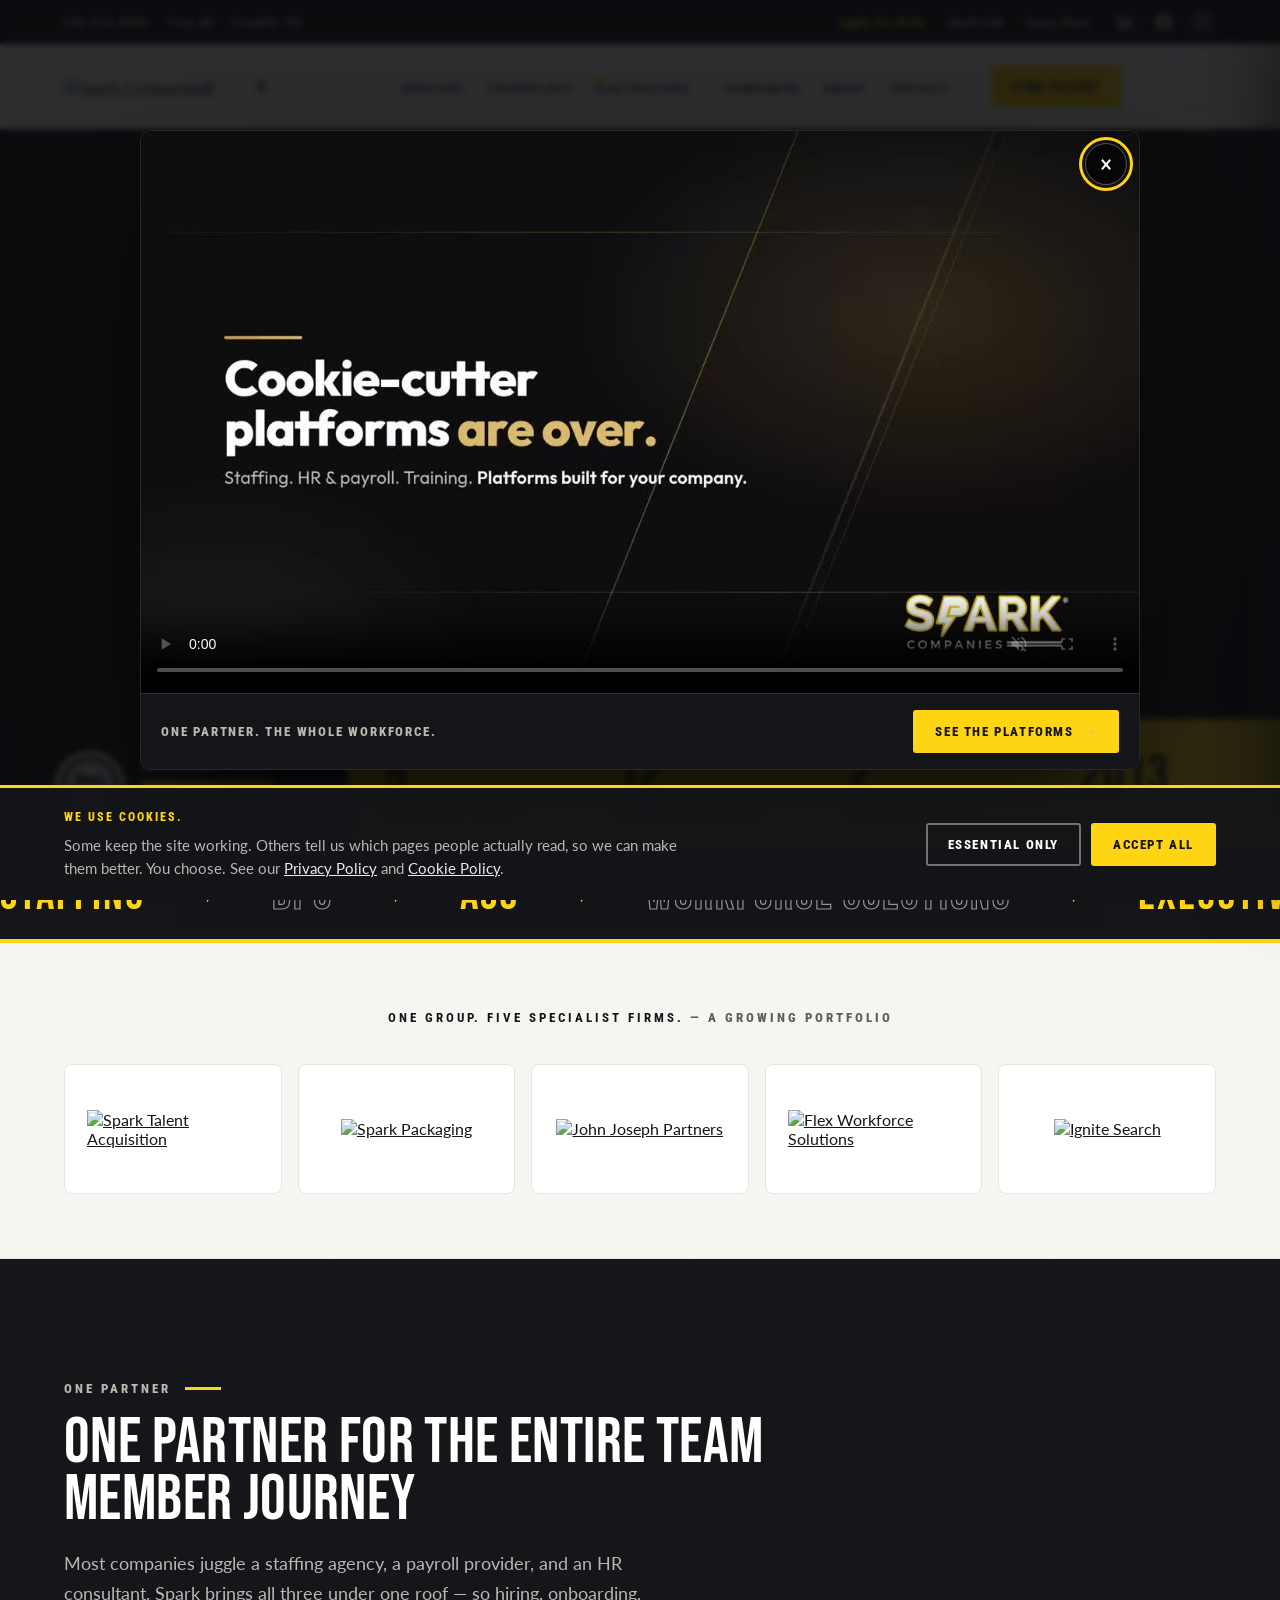
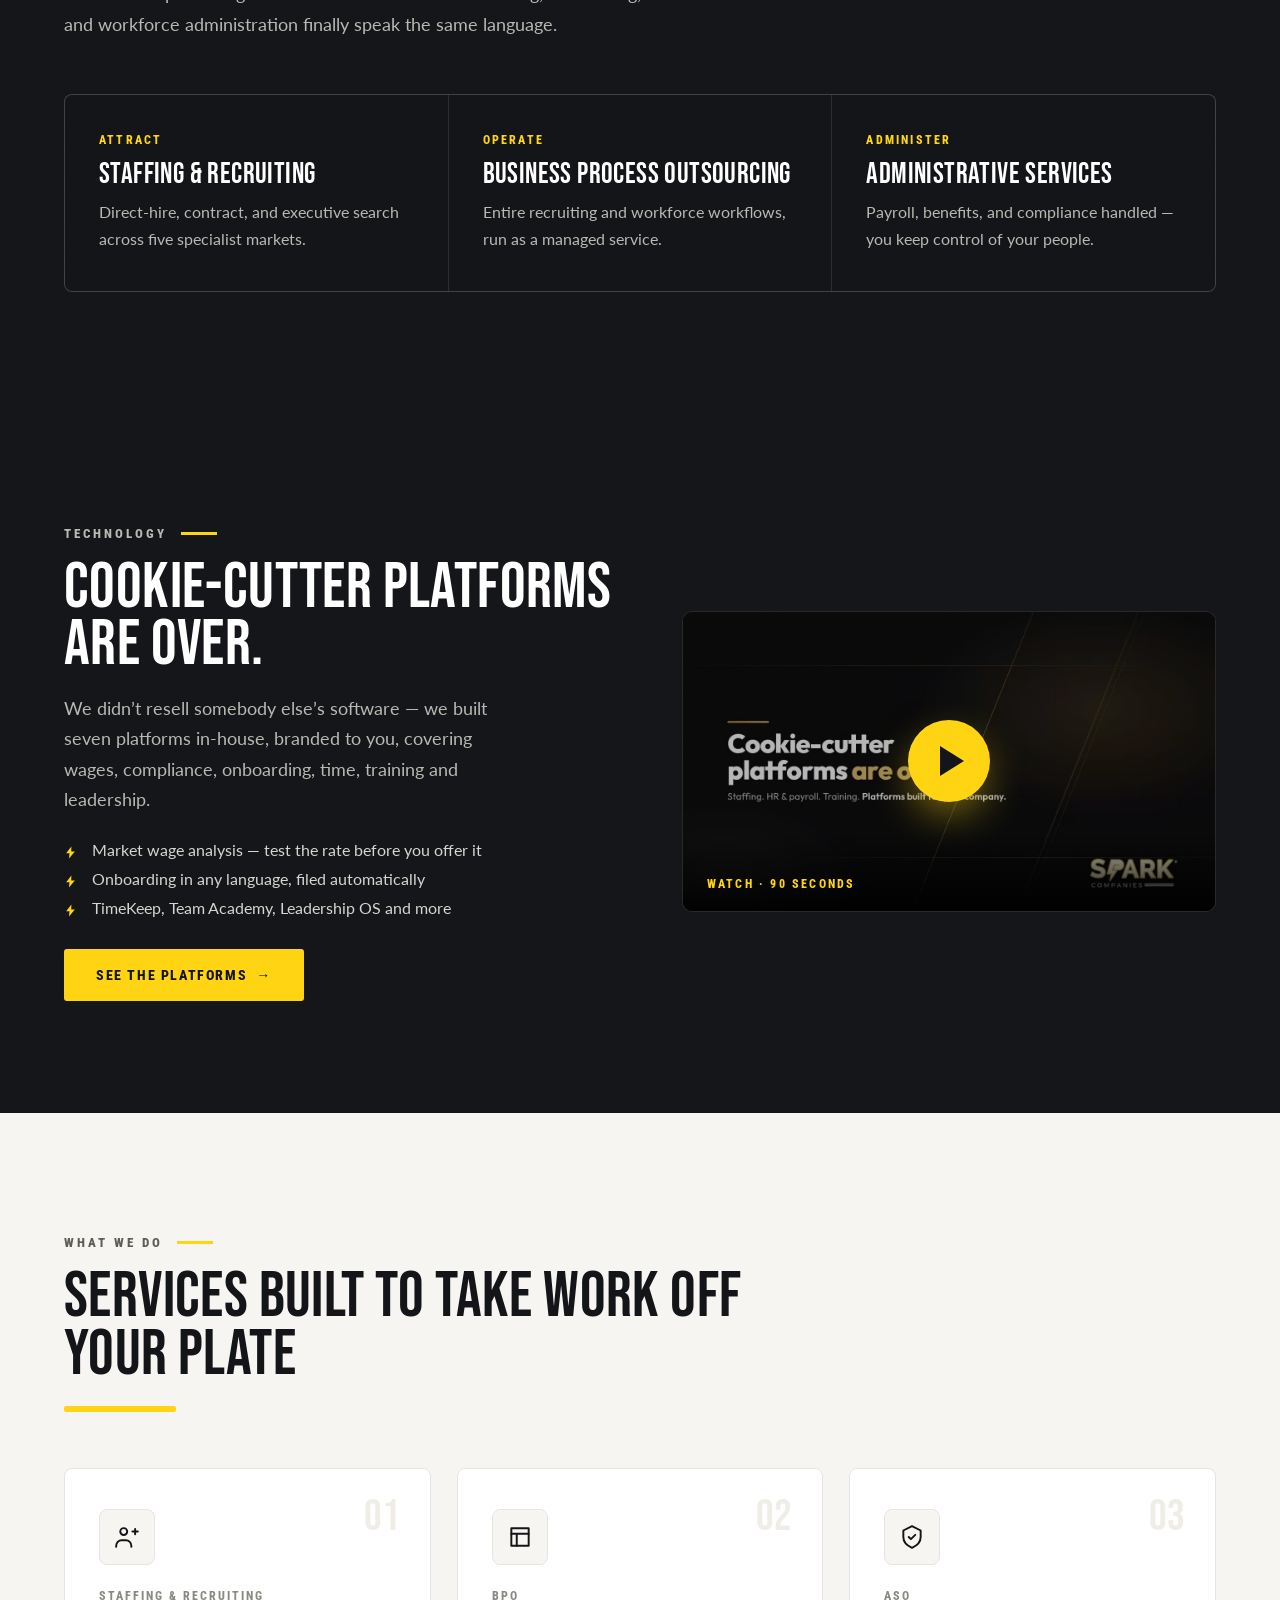
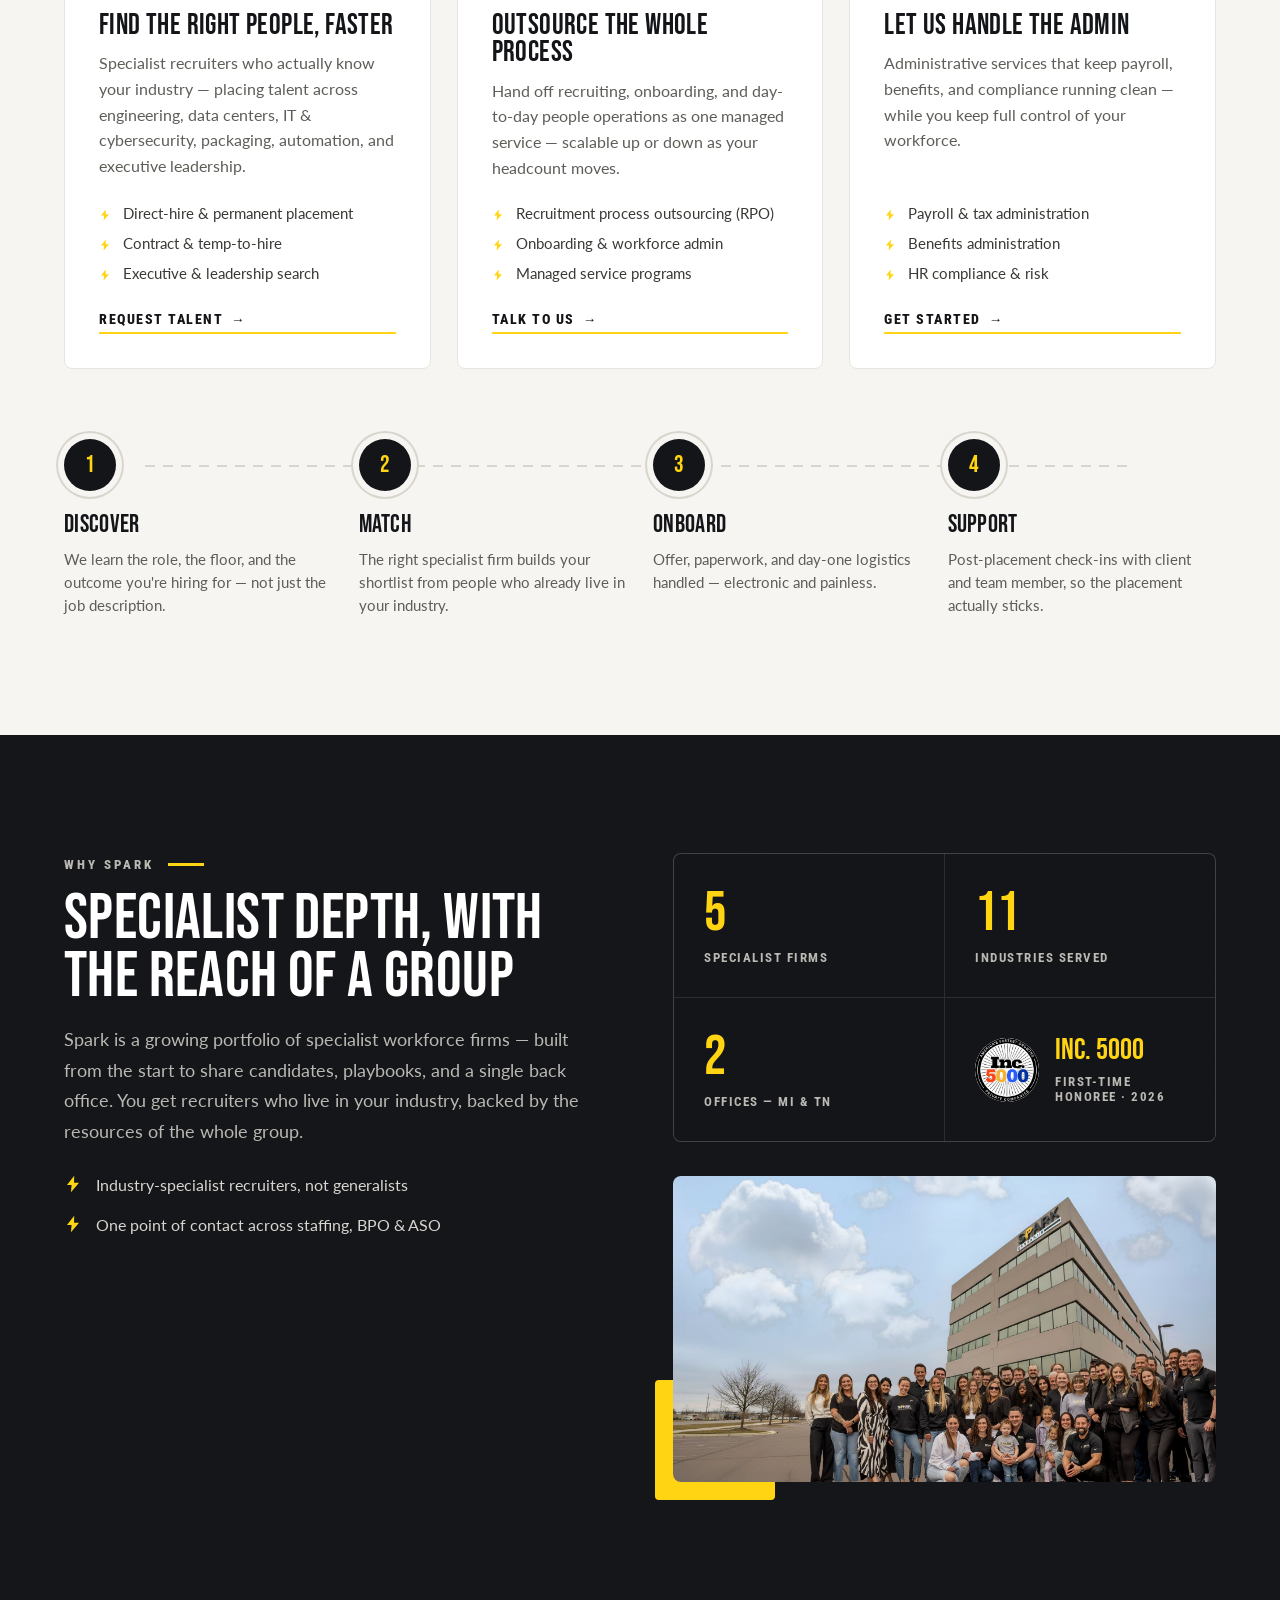
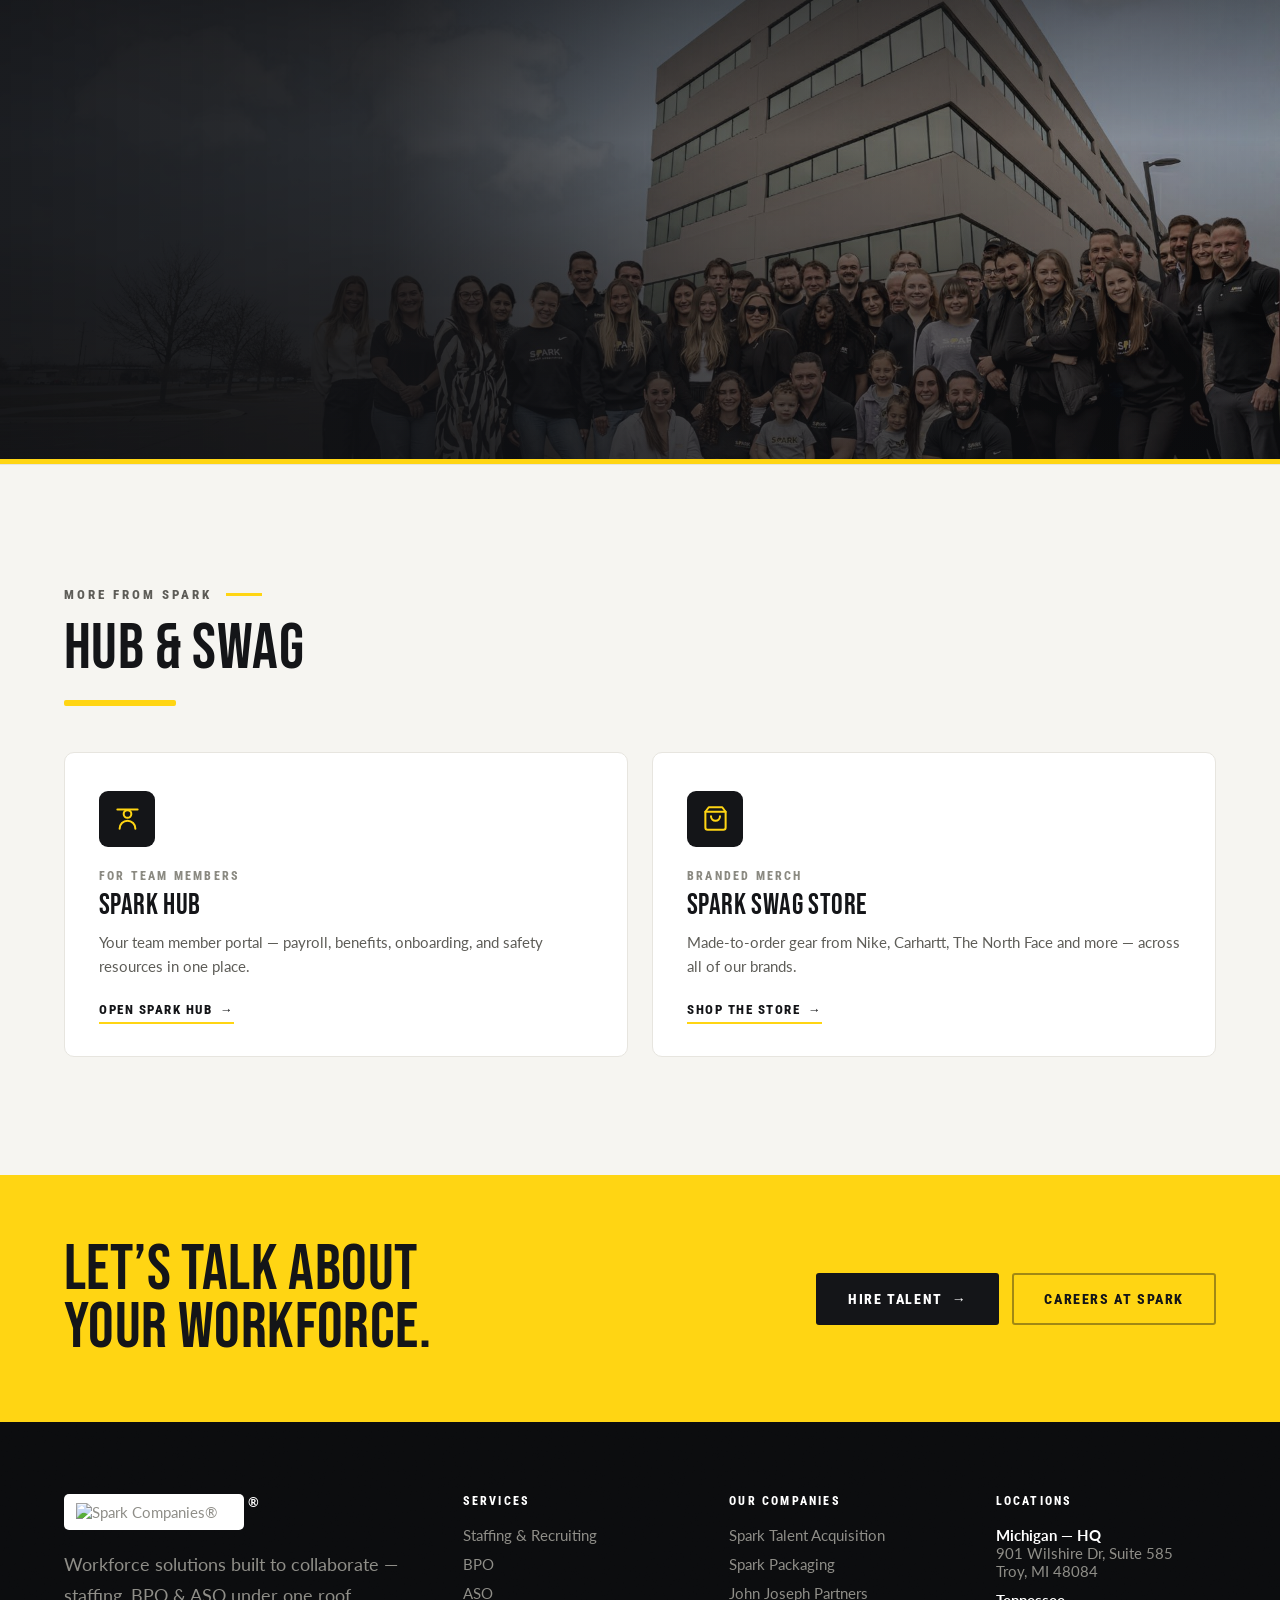
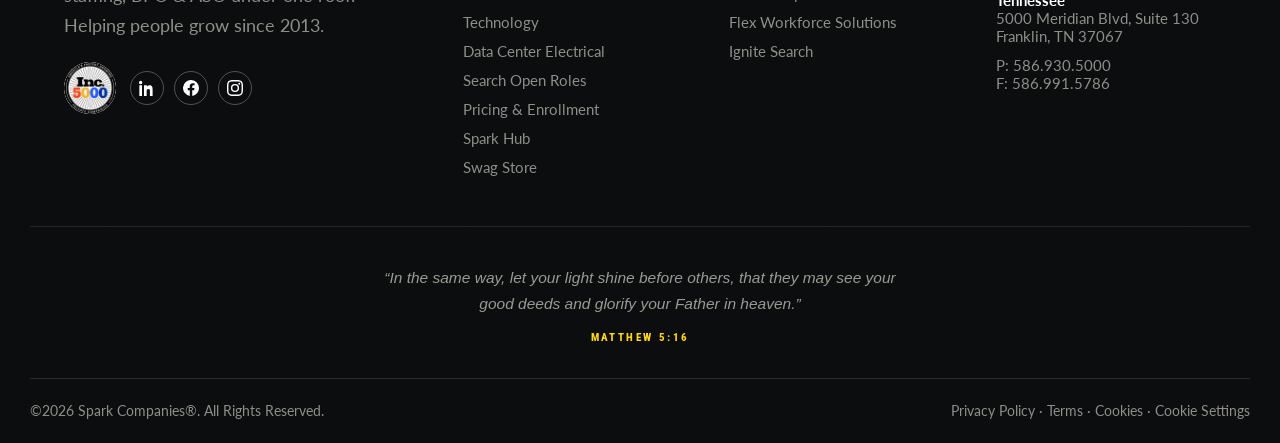
==== commit 854fb7e7: "Add files via upload" ====
--- a/index.html
+++ b/index.html
@@ -258,12 +258,12 @@
         <div class="stat incstat"><img src="inc5000.png" alt="Inc. 5000"><div><div class="n" style="font-size:30px;line-height:1.05">Inc. 5000</div><div class="l">First-Time Honoree · 2026</div></div></div>
       </div>
       <div class="figure reveal d2">
-        <img src="https://www.sparkcompanies.com/wp-content/uploads/2023/12/sparkcompaniesfamilyaffair-edited.webp" alt="The Spark Companies team">
+        <img src="spark-team.jpg" alt="The Spark Companies team">
       </div>
     </div>
   </div>
 </section><section class="quote teamband">
-  <img class="tb-img" src="https://www.sparkcompanies.com/wp-content/uploads/2023/12/sparkcompaniesfamilyaffair-edited.webp" alt="The Spark Companies team outside the Troy, Michigan office" loading="lazy">
+  <img class="tb-img" src="spark-team.jpg" alt="The Spark Companies team outside the Troy, Michigan office" loading="lazy">
   <div class="wrap">
     <div class="eyebrow reveal">The Spark Mission</div>
     <p class="q reveal d1">We Help People Grow.</p>
--- a/style.css
+++ b/style.css
@@ -387,6 +387,12 @@
 textarea{min-height:128px;resize:vertical}
 .infocard{background:var(--ink);color:#fff;border-radius:8px;padding:40px 36px}
 .infocard h3{color:#fff;margin-bottom:22px;font-size:34px}
+.ic-photo{position:relative;margin:-40px -36px 26px;border-radius:8px 8px 0 0;overflow:hidden;background:#0C0D10}
+.ic-photo img{display:block;width:100%;height:auto;aspect-ratio:758/187;object-fit:cover;object-position:center 42%}
+.ic-photo::after{content:"";position:absolute;inset:0;background:linear-gradient(180deg,rgba(16,17,20,0) 40%,rgba(16,17,20,.78) 100%)}
+.ic-photo figcaption{position:absolute;left:36px;right:36px;bottom:12px;z-index:1;font-family:var(--label);font-weight:800;
+  font-size:10.5px;letter-spacing:2px;text-transform:uppercase;color:rgba(255,255,255,.88)}
+@media (max-width:760px){.ic-photo figcaption{left:22px;right:22px}}
 .infocard .row{padding:18px 0;border-bottom:1px solid rgba(255,255,255,.12)}
 .infocard .row:last-child{border:0;padding-bottom:0}
 .infocard .k{font-family:var(--label);font-weight:800;font-size:11.5px;letter-spacing:2px;text-transform:uppercase;color:var(--yellow);margin-bottom:6px}
@@ -671,19 +677,22 @@
   background:var(--yellow);box-shadow:0 0 0 3px rgba(255,213,19,.25)}
 
 /* ---------- mission band: the team photo, full bleed ---------- */
-.quote.teamband{position:relative;background:#101114;overflow:hidden;padding:124px 0}
+.quote.teamband{position:relative;background:#101114;overflow:hidden;padding:132px 0 128px}
 .quote.teamband .tb-img{position:absolute;inset:0;width:100%;height:100%;object-fit:cover;
-  object-position:center 46%;filter:grayscale(.3) contrast(1.04) brightness(1.02)}
+  object-position:center 74%;filter:grayscale(.28) contrast(1.05) brightness(1.02)}
 .quote.teamband::after{content:'';position:absolute;inset:0;
-  background:linear-gradient(180deg,rgba(16,17,20,.74) 0%,rgba(16,17,20,.42) 46%,rgba(16,17,20,.82) 100%)}
-.quote.teamband > .wrap{position:relative;z-index:1;text-align:center}
-.quote.teamband .eyebrow{color:var(--yellow);justify-content:center;display:inline-flex}
-.quote.teamband .q{color:#fff;max-width:24ch;margin:18px auto 22px;
+  background:linear-gradient(90deg,rgba(16,17,20,.93) 0%,rgba(16,17,20,.86) 30%,rgba(16,17,20,.52) 58%,rgba(16,17,20,.3) 100%),
+             linear-gradient(180deg,rgba(16,17,20,.45) 0%,rgba(16,17,20,0) 30%,rgba(16,17,20,.55) 100%)}
+.quote.teamband > .wrap{position:relative;z-index:1;text-align:left}
+.quote.teamband .eyebrow{color:var(--yellow)}
+.quote.teamband .q{color:#fff;max-width:15ch;margin:16px 0 20px;text-align:left;
   text-shadow:0 3px 34px rgba(0,0,0,.8),0 1px 3px rgba(0,0,0,.6)}
-.quote.teamband .by{color:rgba(255,255,255,.84);text-shadow:0 1px 14px rgba(0,0,0,.75)}
+.quote.teamband .by{color:rgba(255,255,255,.84);text-align:left;text-shadow:0 1px 14px rgba(0,0,0,.75)}
 .quote.teamband::before{content:'';position:absolute;left:0;bottom:0;width:100%;height:5px;
   background:var(--yellow);z-index:2}
-@media (max-width:760px){.quote.teamband{padding:86px 0}}
+@media (max-width:760px){.quote.teamband{padding:92px 0 88px}
+  .quote.teamband .tb-img{object-position:62% 74%}
+  .quote.teamband::after{background:linear-gradient(180deg,rgba(16,17,20,.9) 0%,rgba(16,17,20,.62) 55%,rgba(16,17,20,.88) 100%)}}
 
 /* ---------- industrial treatment: data center page ---------- */
 .phero.blueprint::before{content:'';position:absolute;inset:0;pointer-events:none;opacity:.5;
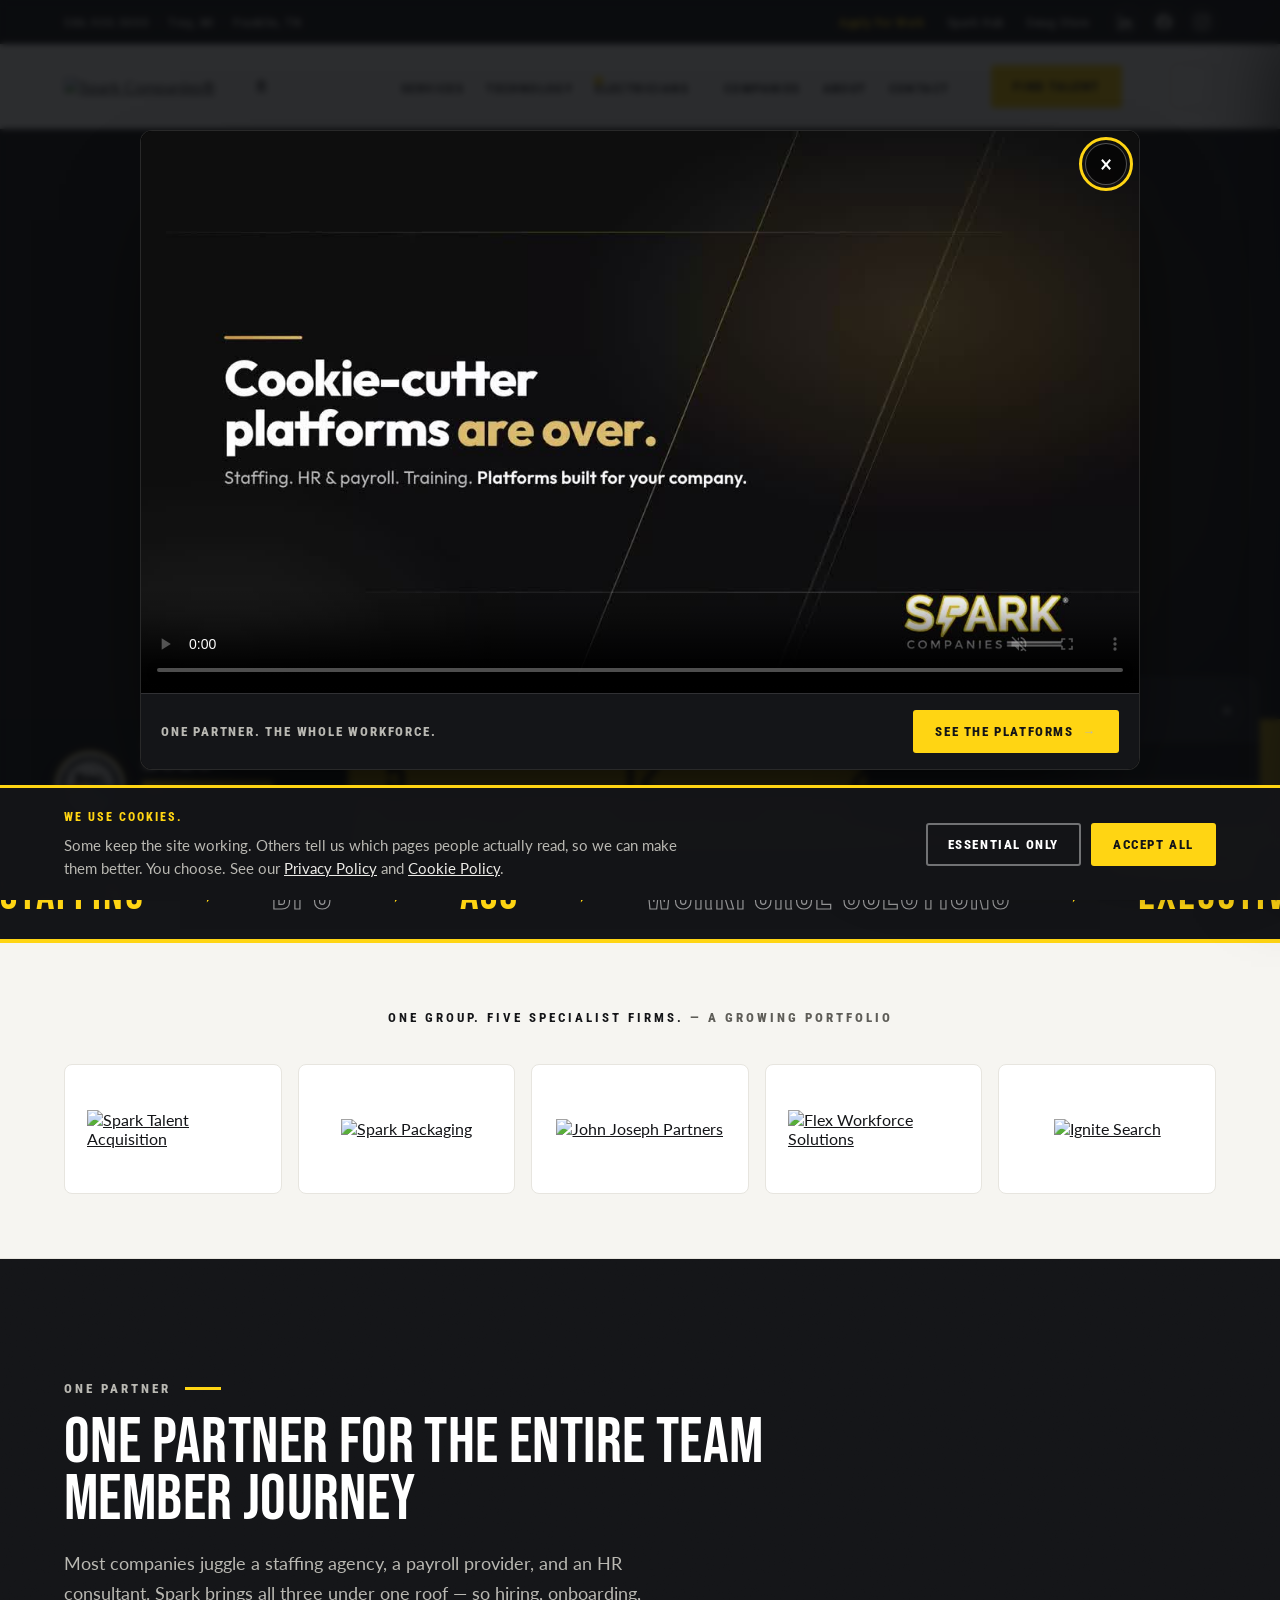
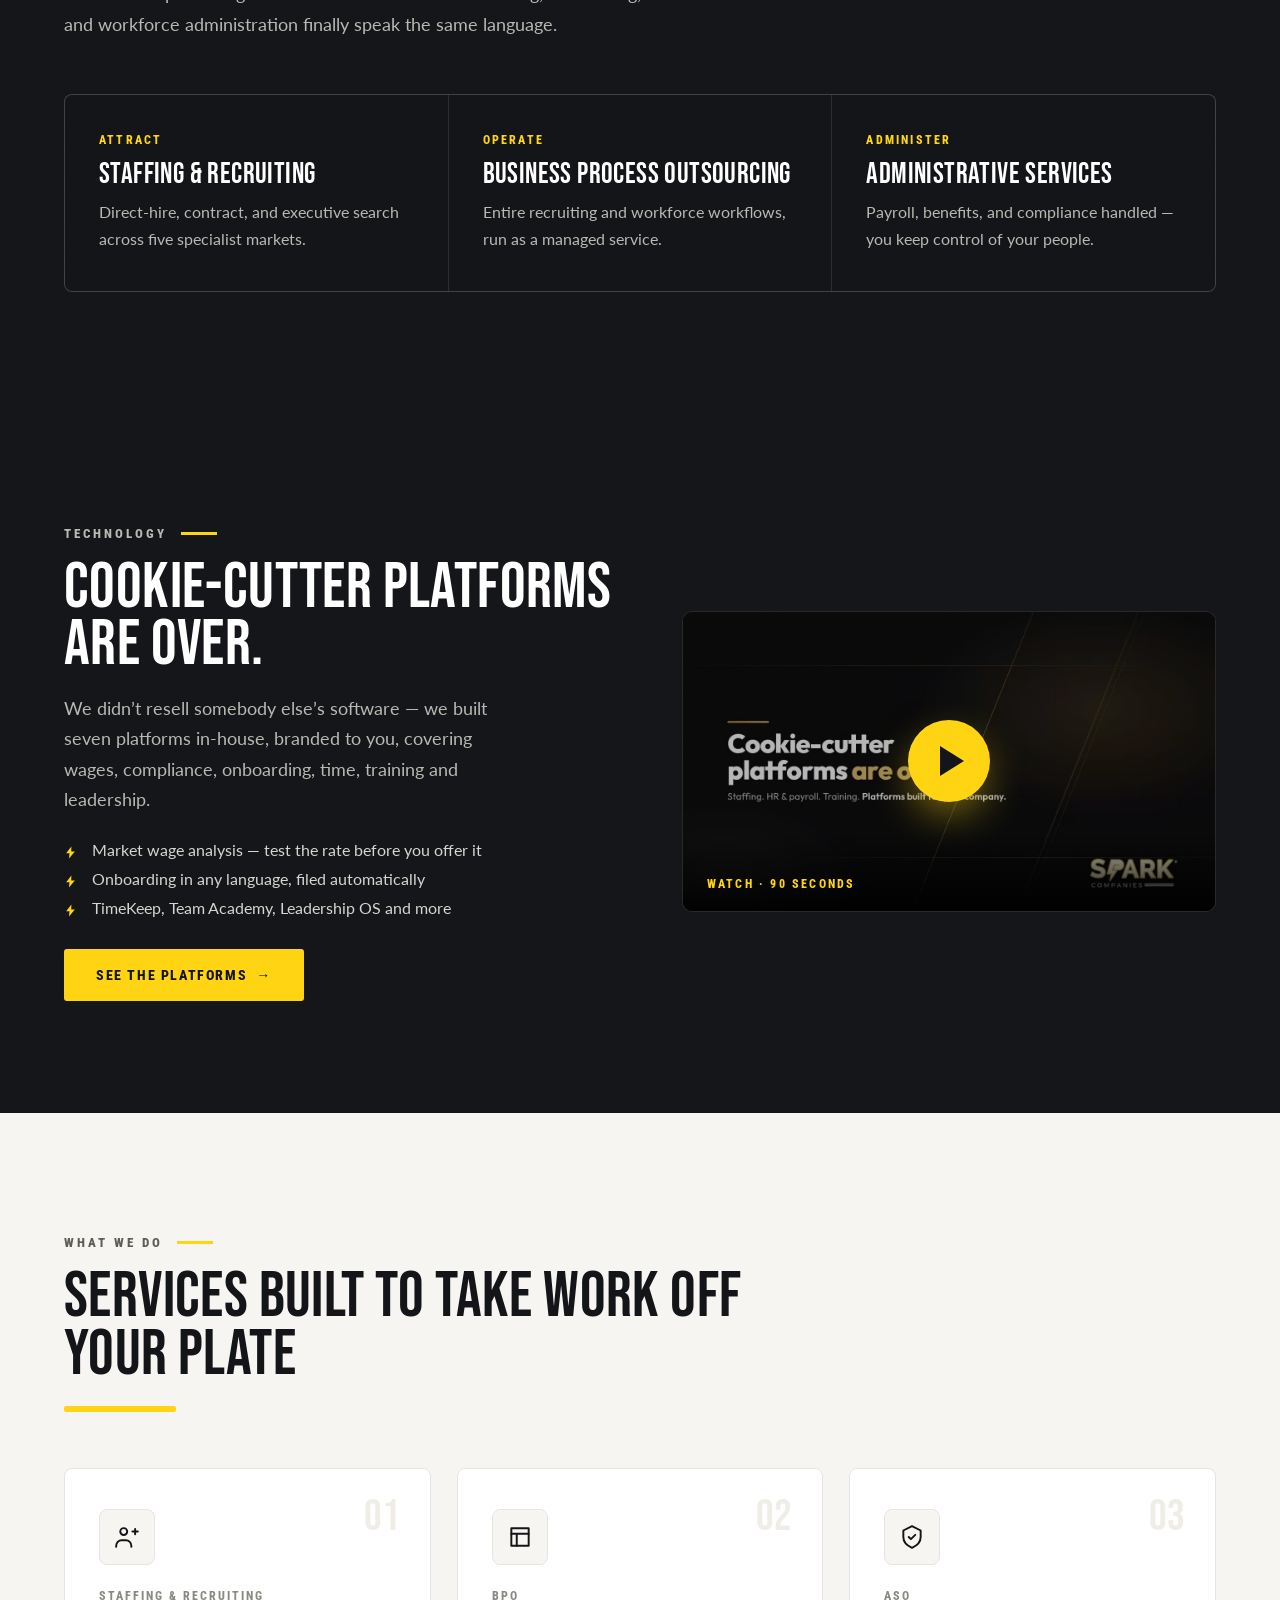
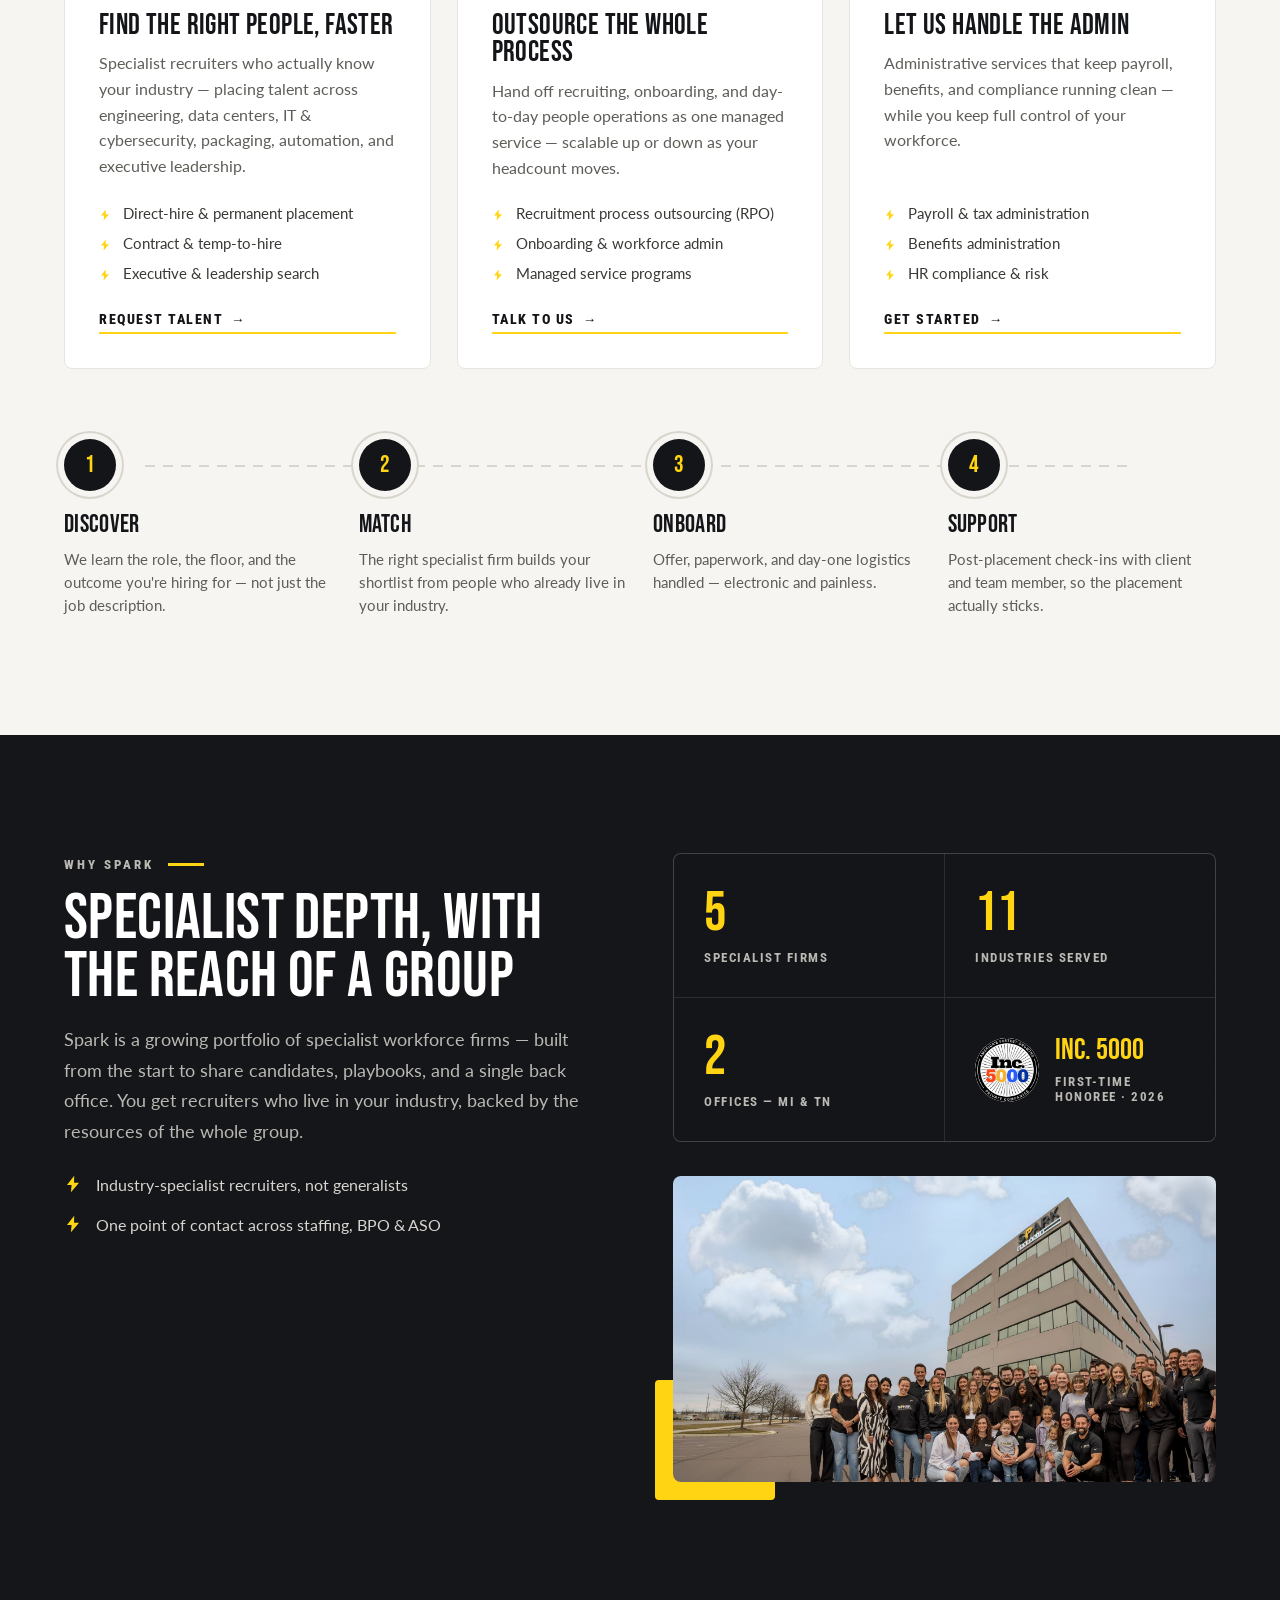
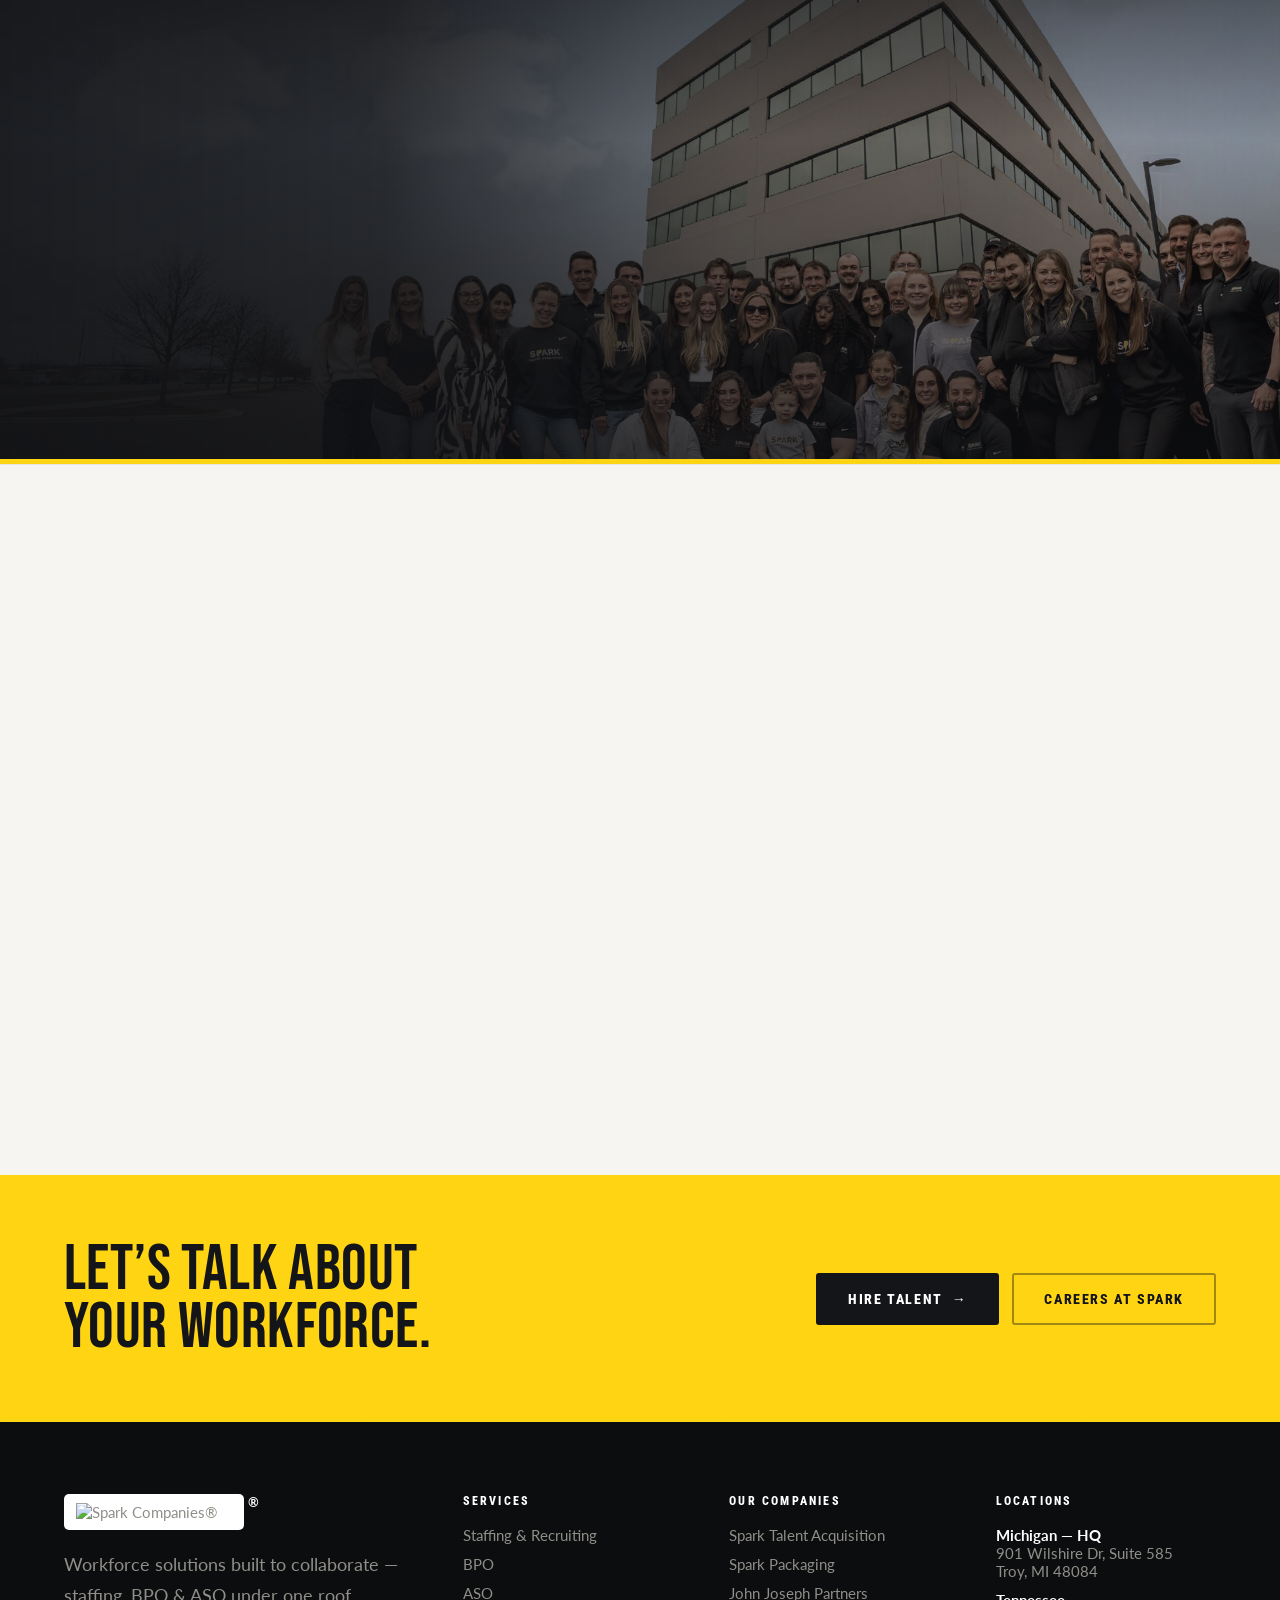
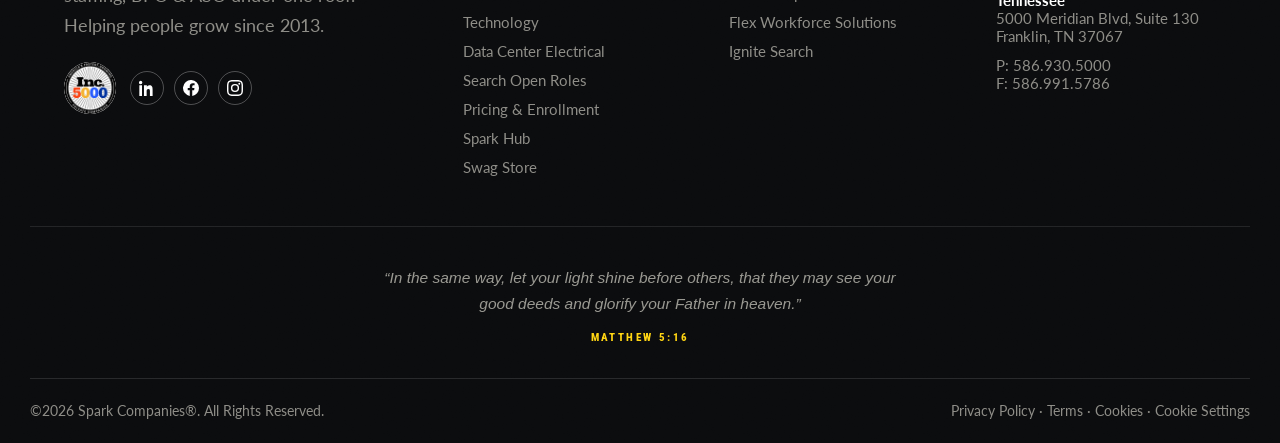
==== commit 8271bb9d: "Add files via upload" ====
--- a/index.html
+++ b/index.html
@@ -426,5 +426,6 @@
   });
 })();
 </script>
+<script src="sparkie.js" defer></script>
 </body>
 </html>
--- a/style.css
+++ b/style.css
@@ -954,3 +954,92 @@
   .rec-mono{margin-bottom:0;font-size:38px;flex:none}
   .rec-n{font-size:23px}
   .rec-t{margin-top:4px}}
+
+/* ---------- Sparkie: the site guide (corner tab, never auto-opens) ---------- */
+.sk{position:fixed;right:20px;bottom:20px;z-index:85;font-family:var(--body)}
+.sk-bolt{width:17px;height:17px;flex:none;fill:currentColor}
+.sk-tab{display:flex;align-items:center;gap:9px;padding:12px 18px;border:0;border-radius:40px;cursor:pointer;
+  background:var(--yellow);color:var(--ink);font-family:var(--label);font-weight:800;font-size:12.5px;
+  letter-spacing:1.6px;text-transform:uppercase;box-shadow:0 14px 34px -12px rgba(0,0,0,.55);
+  transition:transform .2s,box-shadow .2s}
+.sk-tab:hover{transform:translateY(-2px);box-shadow:0 18px 42px -12px rgba(0,0,0,.6)}
+.sk-tab:focus-visible{outline:3px solid var(--ink);outline-offset:3px}
+.sk.nudge .sk-tab .sk-bolt{animation:skpulse 2.6s ease-in-out 3}
+@keyframes skpulse{0%,100%{opacity:1;transform:scale(1)}50%{opacity:.45;transform:scale(1.18)}}
+.sk.on .sk-tab{background:var(--ink);color:var(--yellow)}
+
+.sk-panel{position:absolute;right:0;bottom:60px;width:min(394px,calc(100vw - 32px));
+  max-height:min(620px,calc(100vh - 130px));display:flex;flex-direction:column;overflow:hidden;
+  background:var(--ink);color:#fff;border-radius:12px;border:1px solid rgba(255,255,255,.13);
+  box-shadow:0 40px 90px -28px rgba(0,0,0,.8);animation:skin .26s cubic-bezier(.22,.61,.36,1)}
+@keyframes skin{from{opacity:0;transform:translateY(14px)}to{opacity:1;transform:none}}
+.sk-head{display:flex;align-items:center;justify-content:space-between;gap:14px;padding:16px 16px 14px 18px;
+  border-bottom:1px solid rgba(255,255,255,.13);background:var(--ink2)}
+.sk-id{display:flex;align-items:center;gap:11px}
+.sk-id .sk-bolt{width:22px;height:22px;color:var(--yellow)}
+.sk-id b{display:block;font-family:var(--label);font-weight:800;font-size:13.5px;letter-spacing:1.6px;text-transform:uppercase}
+.sk-id span{display:block;font-size:11.5px;color:#9A998F;margin-top:2px}
+.sk-x{width:32px;height:32px;flex:none;border-radius:50%;border:1px solid rgba(255,255,255,.22);
+  background:transparent;color:#fff;font-size:19px;line-height:1;cursor:pointer;transition:background .2s}
+.sk-x:hover{background:rgba(255,255,255,.12)}
+.sk-body{padding:20px 18px;overflow-y:auto;flex:1}
+.sk-body:focus{outline:none}
+.sk-q{margin:0 0 15px;font-family:var(--label);font-weight:700;font-size:15px;line-height:1.45;color:#EDECE8}
+.sk-opts{display:flex;flex-direction:column;gap:8px}
+.sk-o{display:flex;align-items:center;justify-content:space-between;gap:12px;width:100%;text-align:left;
+  padding:13px 15px;border-radius:8px;cursor:pointer;background:var(--ink2);color:#EDECE8;
+  border:1px solid rgba(255,255,255,.13);font-family:var(--body);font-size:14.5px;line-height:1.35;
+  transition:border-color .18s,background .18s,transform .18s}
+.sk-o i{font-style:normal;color:#6E6D66;transition:color .18s,transform .18s}
+.sk-o:hover{background:#26272D;border-color:rgba(255,213,19,.5);transform:translateX(2px)}
+.sk-o:hover i{color:var(--yellow);transform:translateX(3px)}
+.sk-o:focus-visible{outline:2px solid var(--yellow);outline-offset:2px}
+.sk-o > span{flex:1 1 auto;text-align:left}
+.sk-o.hot{border-color:rgba(255,213,19,.42);background:rgba(255,213,19,.05)}
+.sk-o.hot i{color:var(--yellow)}
+
+.sk-end .sk-k{font-family:var(--display);font-weight:400;font-size:29px;line-height:1.02;
+  letter-spacing:.4px;color:var(--yellow);margin-bottom:11px}
+.sk-end p{margin:0;font-size:14.5px;line-height:1.6;color:#C2C1BA}
+.sk-acts{display:flex;flex-direction:column;gap:8px;margin-top:18px}
+.sk-b{display:block;text-align:center;padding:13px 16px;border-radius:7px;text-decoration:none;cursor:pointer;
+  font-family:var(--label);font-weight:800;font-size:12.5px;letter-spacing:1.5px;text-transform:uppercase;
+  background:transparent;color:#fff;border:1px solid rgba(255,255,255,.26);transition:background .2s,border-color .2s}
+.sk-b:hover{background:rgba(255,255,255,.1);border-color:rgba(255,255,255,.45)}
+.sk-b.pri{background:var(--yellow);color:var(--ink);border-color:var(--yellow)}
+.sk-b.pri:hover{background:#FFE14F;border-color:#FFE14F}
+.sk-b:focus-visible{outline:2px solid var(--yellow);outline-offset:2px}
+.sk-recs{margin-top:16px;border-top:1px solid rgba(255,255,255,.13);padding-top:14px}
+.sk-rl{font-family:var(--label);font-weight:800;font-size:10px;letter-spacing:2px;text-transform:uppercase;
+  color:var(--yellow);margin-bottom:9px}
+.sk-rec{display:flex;align-items:center;justify-content:space-between;gap:10px;padding:9px 0;
+  text-decoration:none;color:#EDECE8;border-bottom:1px solid rgba(255,255,255,.09)}
+.sk-rec:last-child{border-bottom:0}
+.sk-rec b{font-size:14px;font-weight:700}
+.sk-rec span{font-family:var(--label);font-weight:700;font-size:13px;color:var(--yellow);white-space:nowrap}
+.sk-rec:hover b{color:var(--yellow)}
+.sk-restart{margin-top:16px;background:none;border:0;padding:0;cursor:pointer;color:#8B8A82;
+  font-family:var(--label);font-weight:700;font-size:11px;letter-spacing:1.6px;text-transform:uppercase}
+.sk-restart:hover{color:var(--yellow)}
+
+.sk-foot{display:flex;align-items:center;justify-content:space-between;gap:14px;padding:12px 18px;
+  border-top:1px solid rgba(255,255,255,.13);background:var(--ink2)}
+.sk-back,.sk-skip{background:none;border:0;padding:0;cursor:pointer;text-decoration:none;
+  font-family:var(--label);font-weight:700;font-size:11px;letter-spacing:1.4px;text-transform:uppercase;color:#9A998F}
+.sk-back:hover,.sk-skip:hover{color:var(--yellow)}
+.sk-back[hidden]{display:none}
+.sk-skip{margin-left:auto;text-align:right}
+
+@media (max-width:520px){
+  .sk{right:12px;bottom:12px;left:12px;display:flex;justify-content:flex-end}
+  .sk-tab span{display:none}
+  .sk-tab{padding:14px;border-radius:50%}
+  .sk-tab .sk-bolt{width:20px;height:20px}
+  .sk-panel{right:0;left:0;width:auto;bottom:66px;max-height:calc(100vh - 150px)}
+}
+/* clear of the back-to-top button */
+#totop{bottom:84px}
+@media (max-width:520px){#totop{bottom:76px;right:14px}}
+@media (prefers-reduced-motion:reduce){
+  .sk-panel{animation:none}.sk.nudge .sk-tab .sk-bolt{animation:none}
+  .sk-tab,.sk-o{transition:none}}
